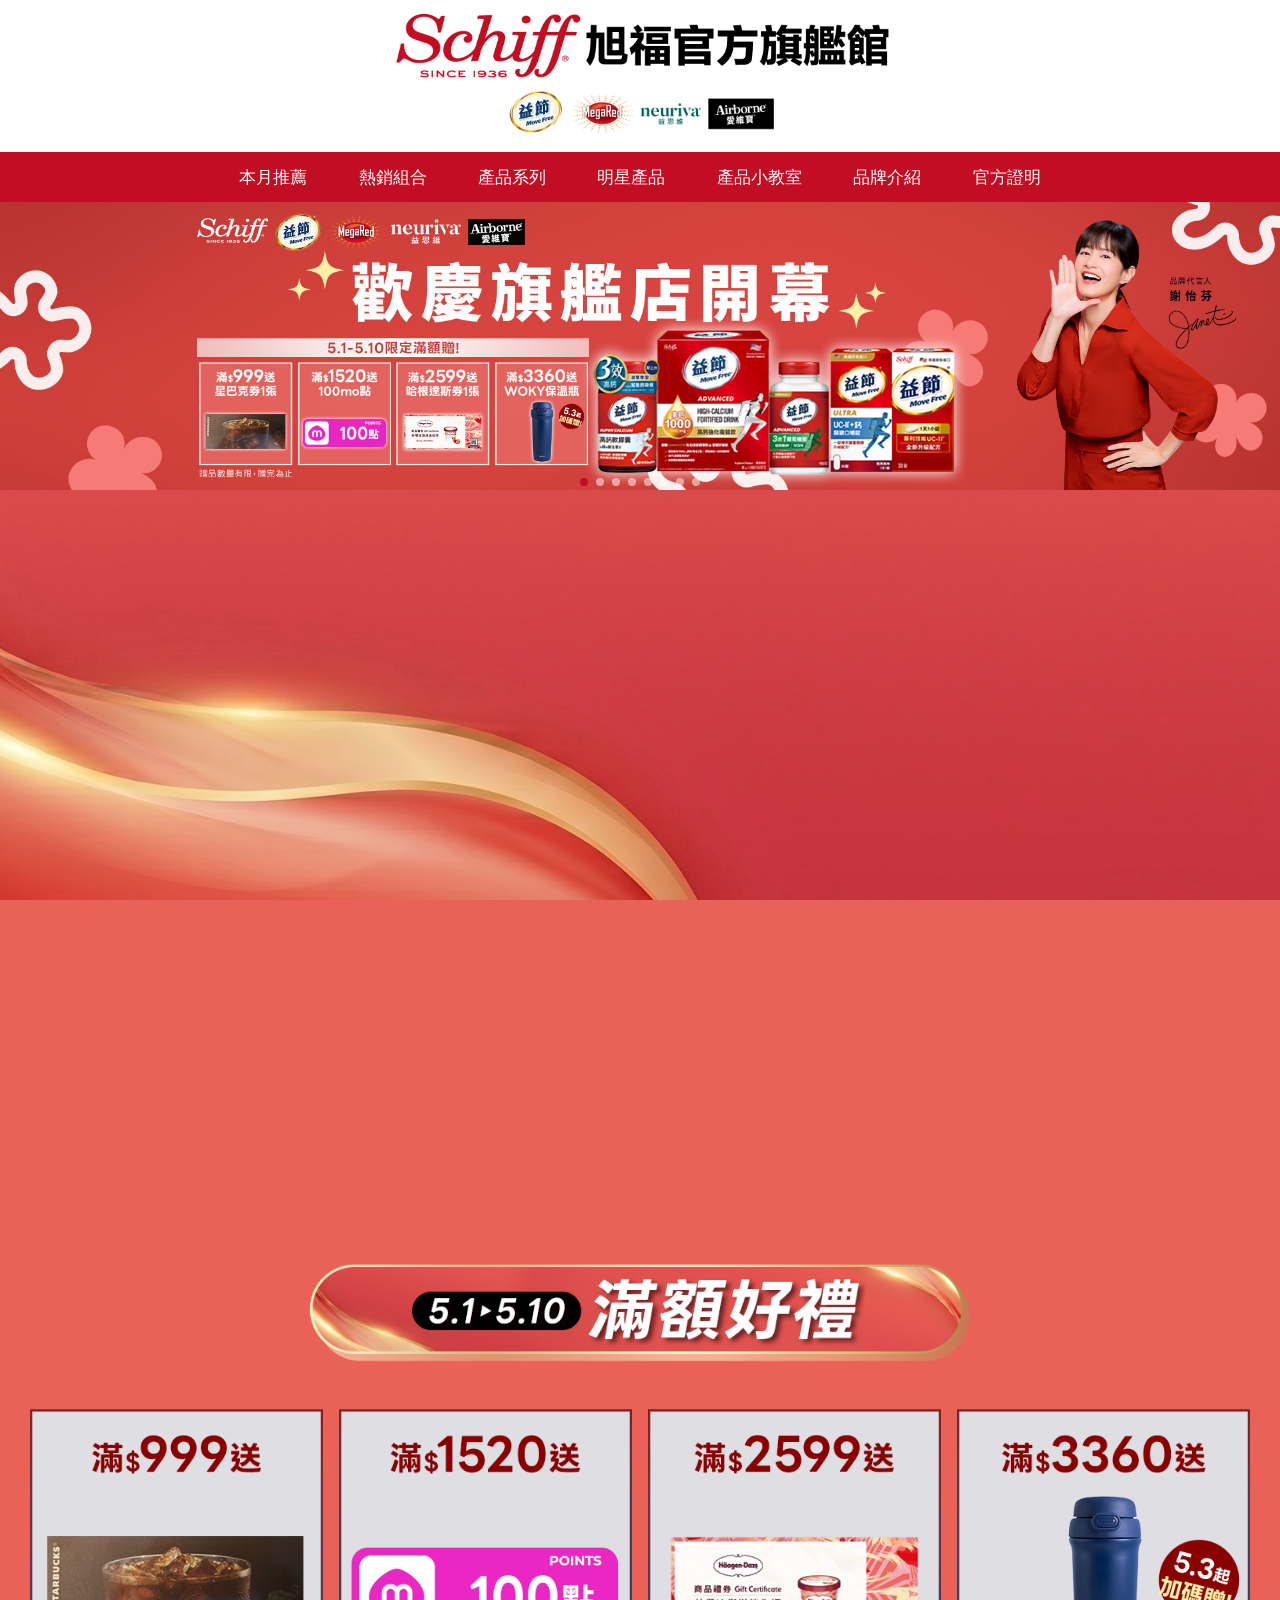
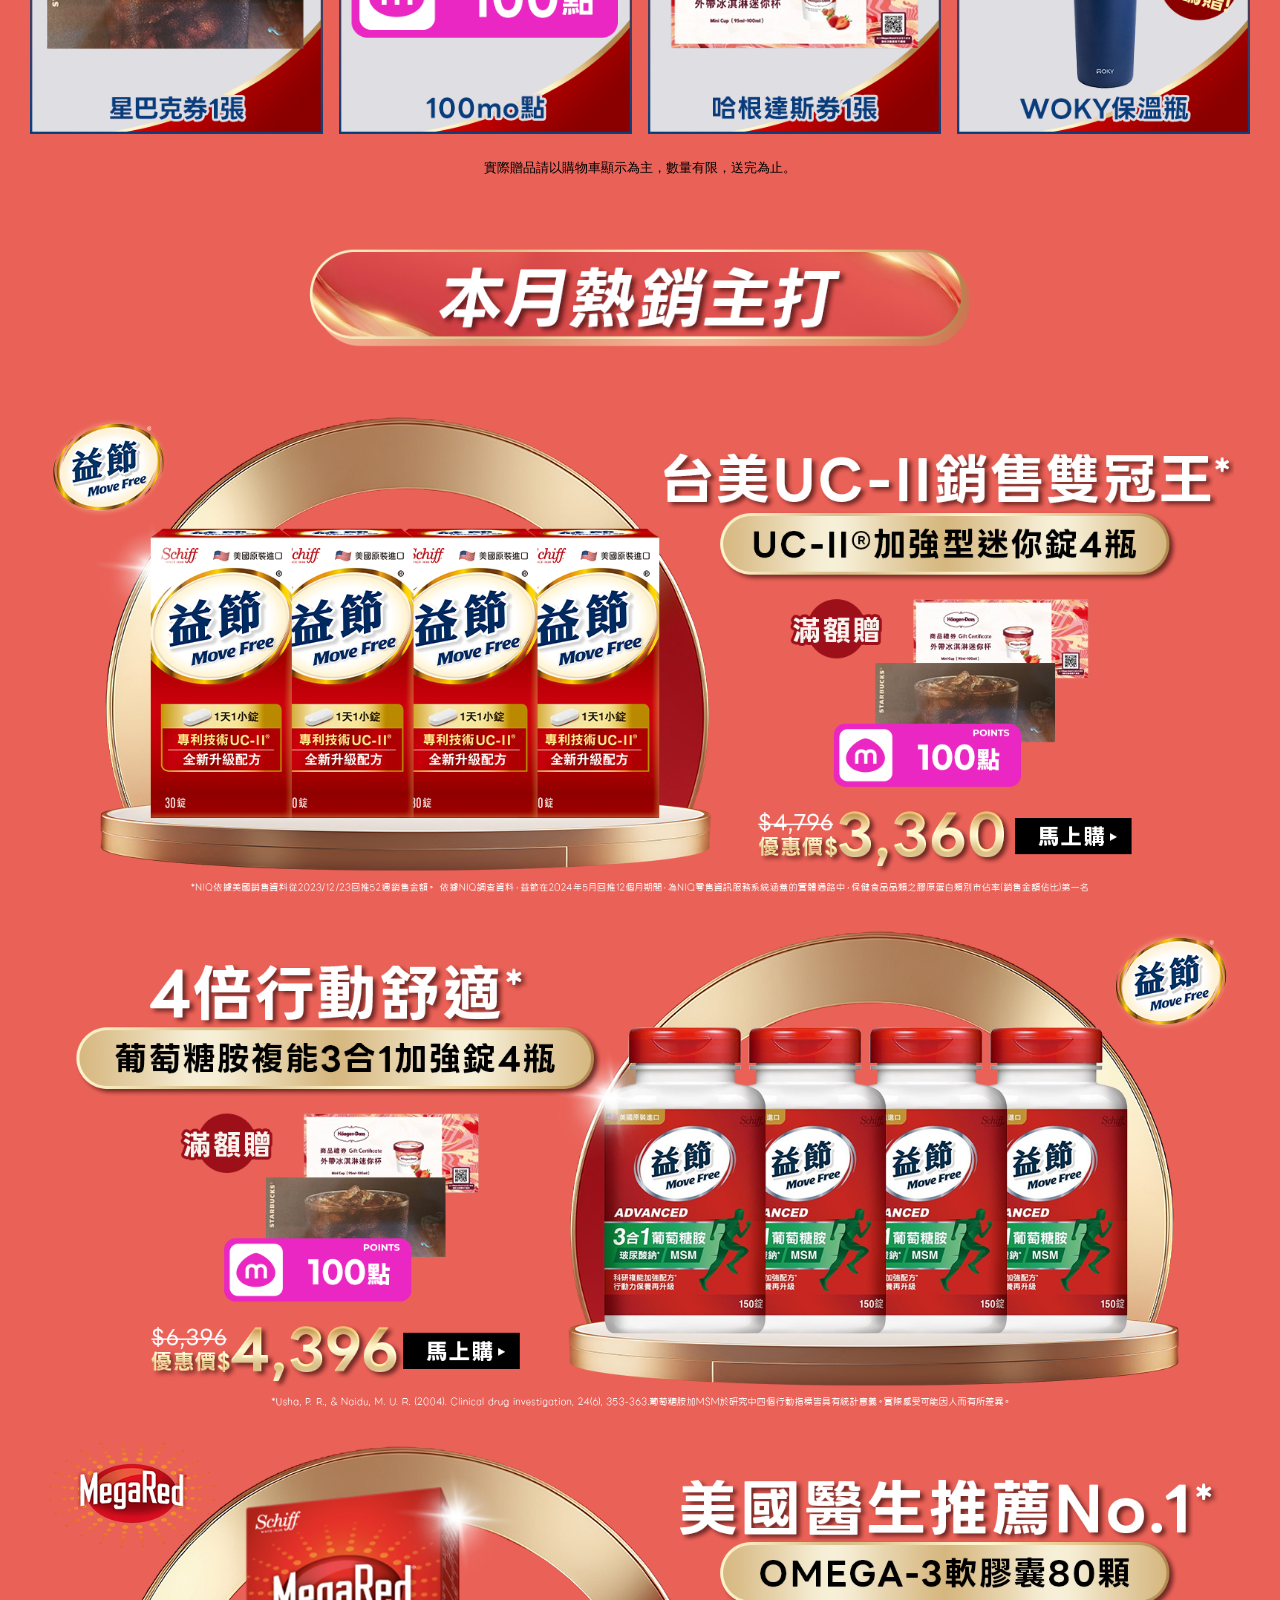
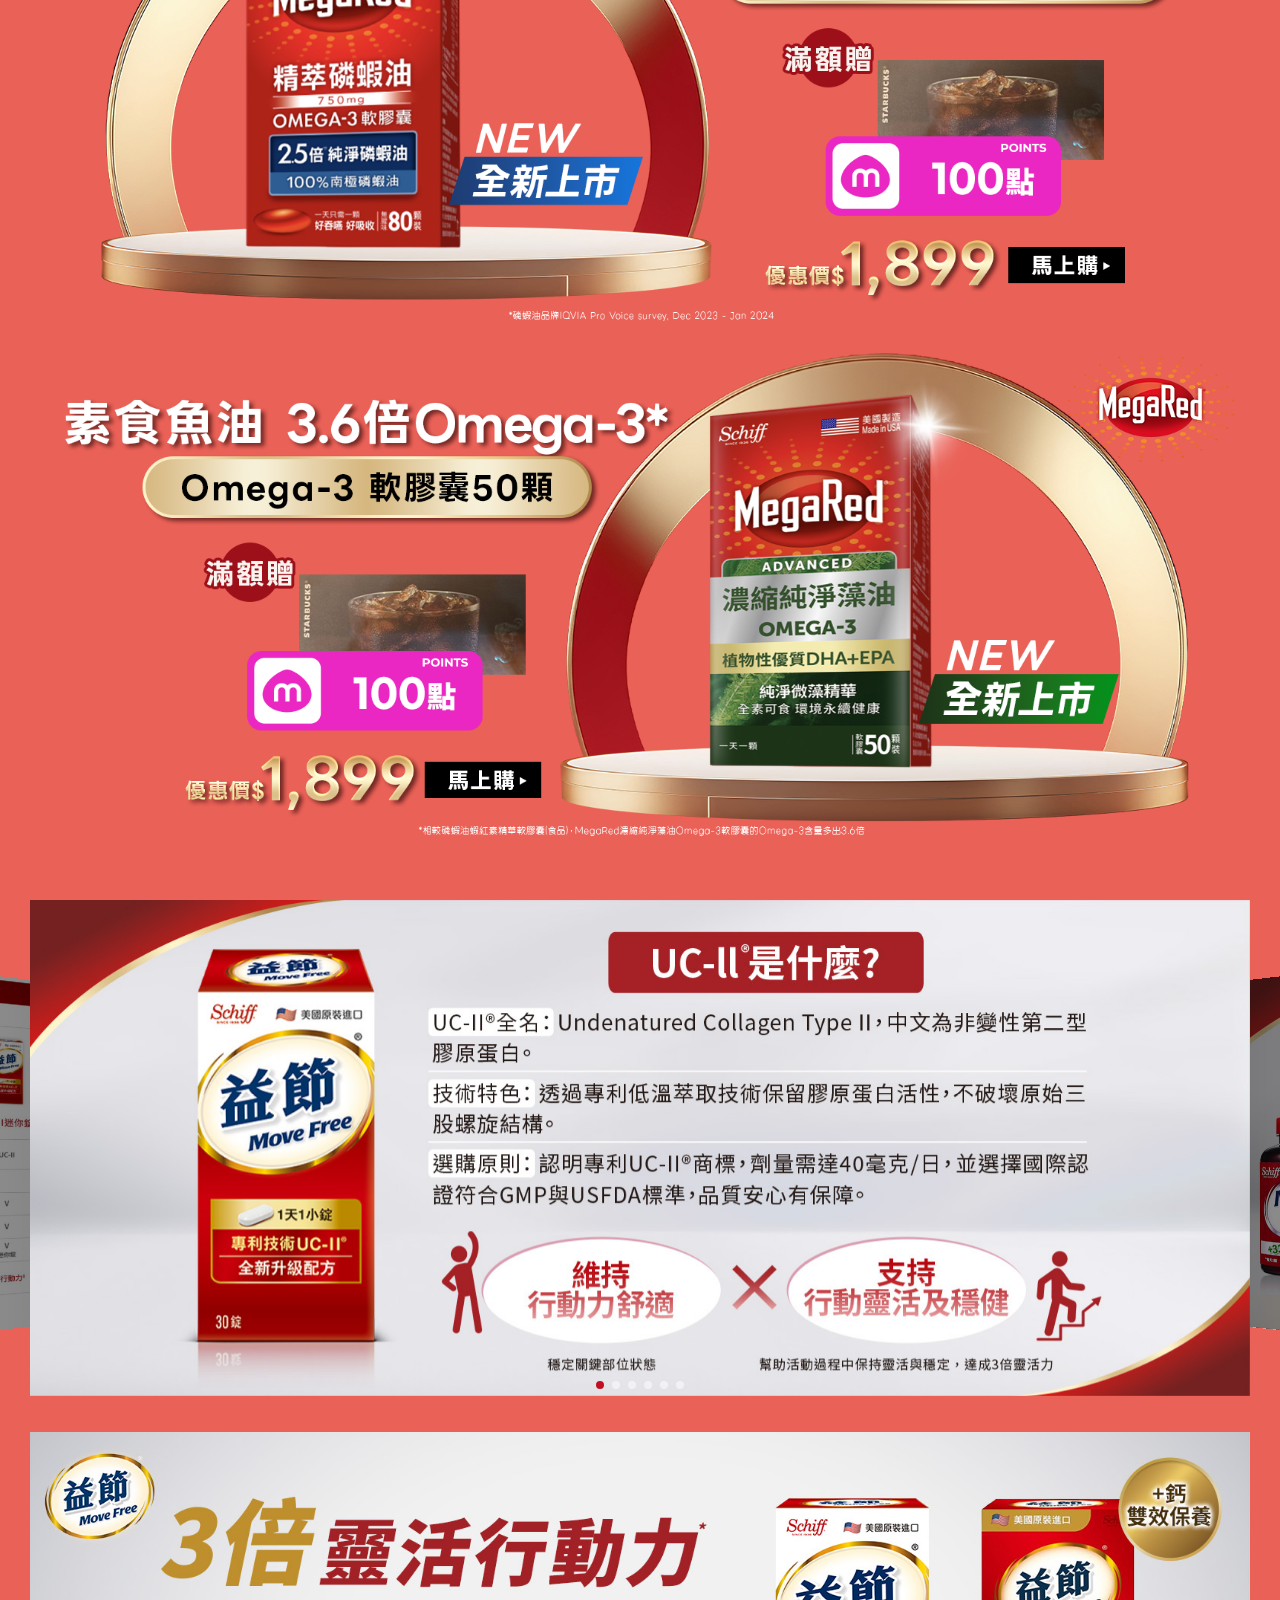
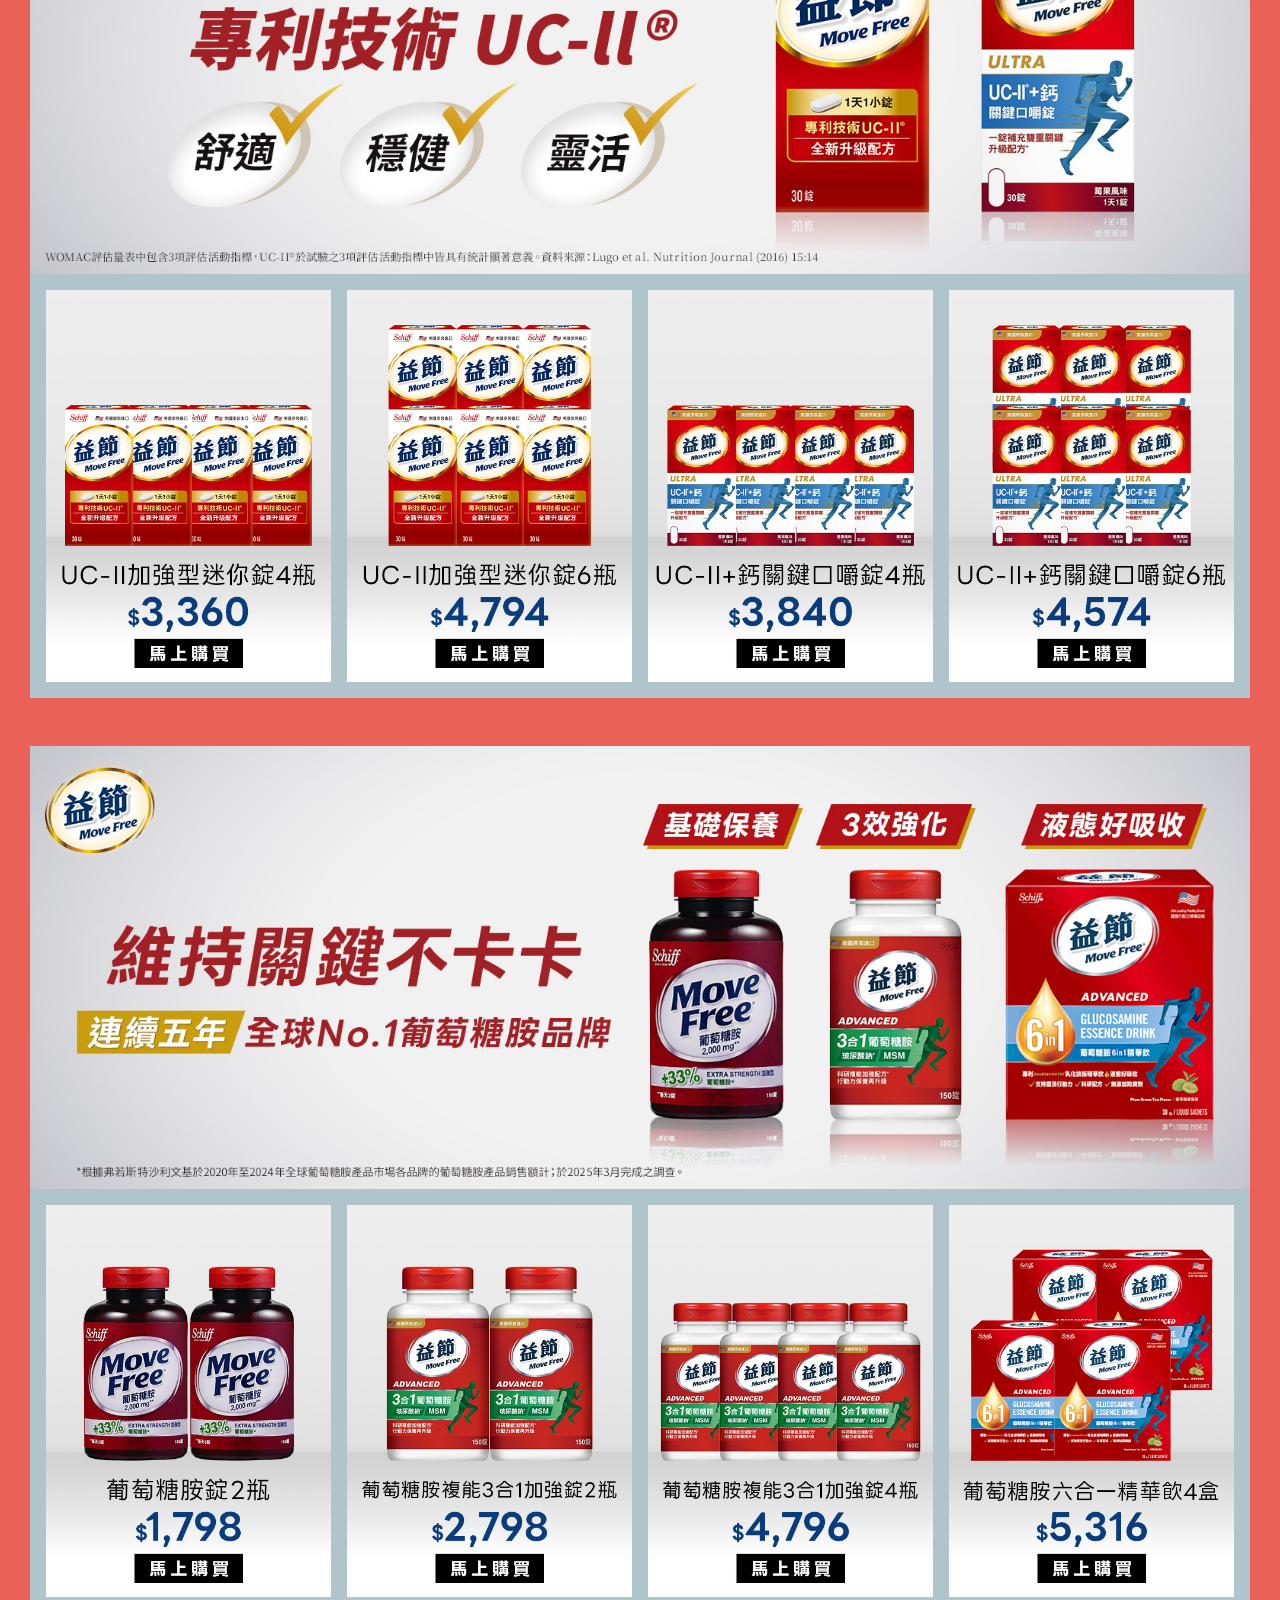
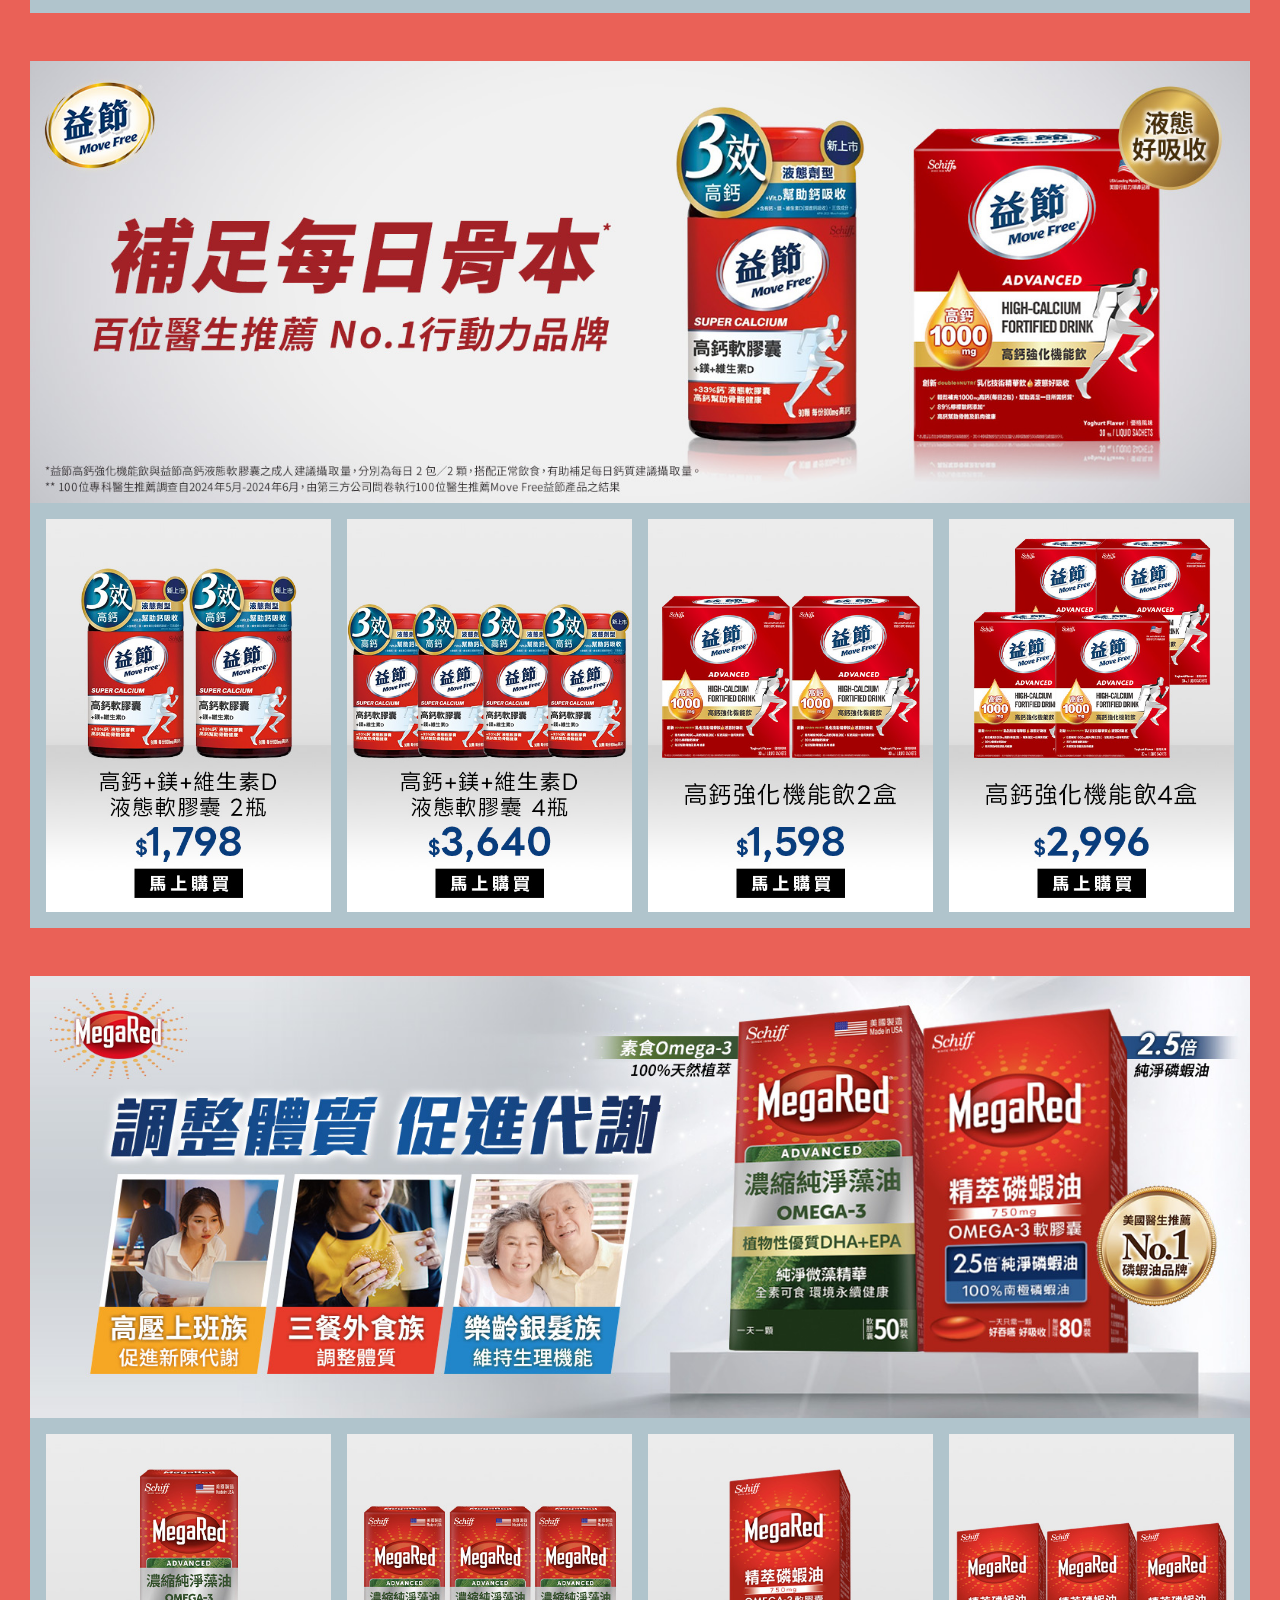
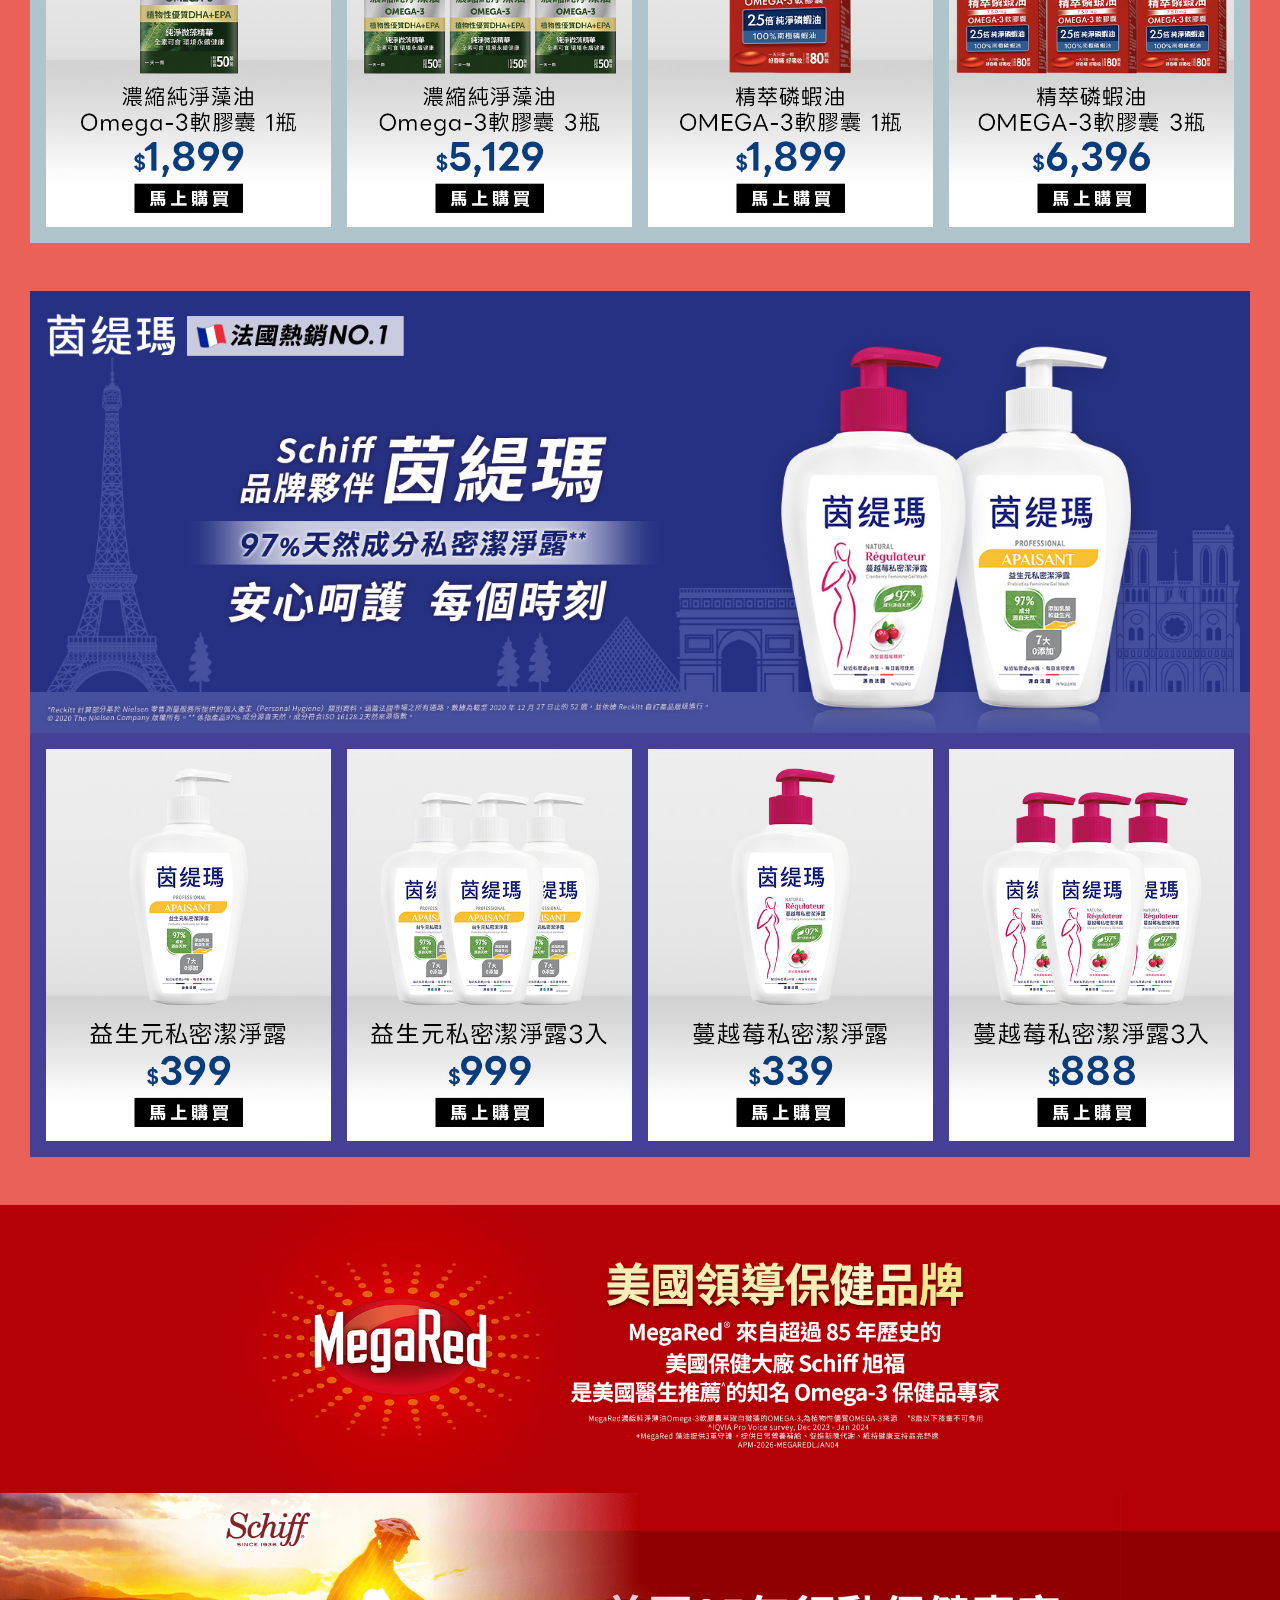
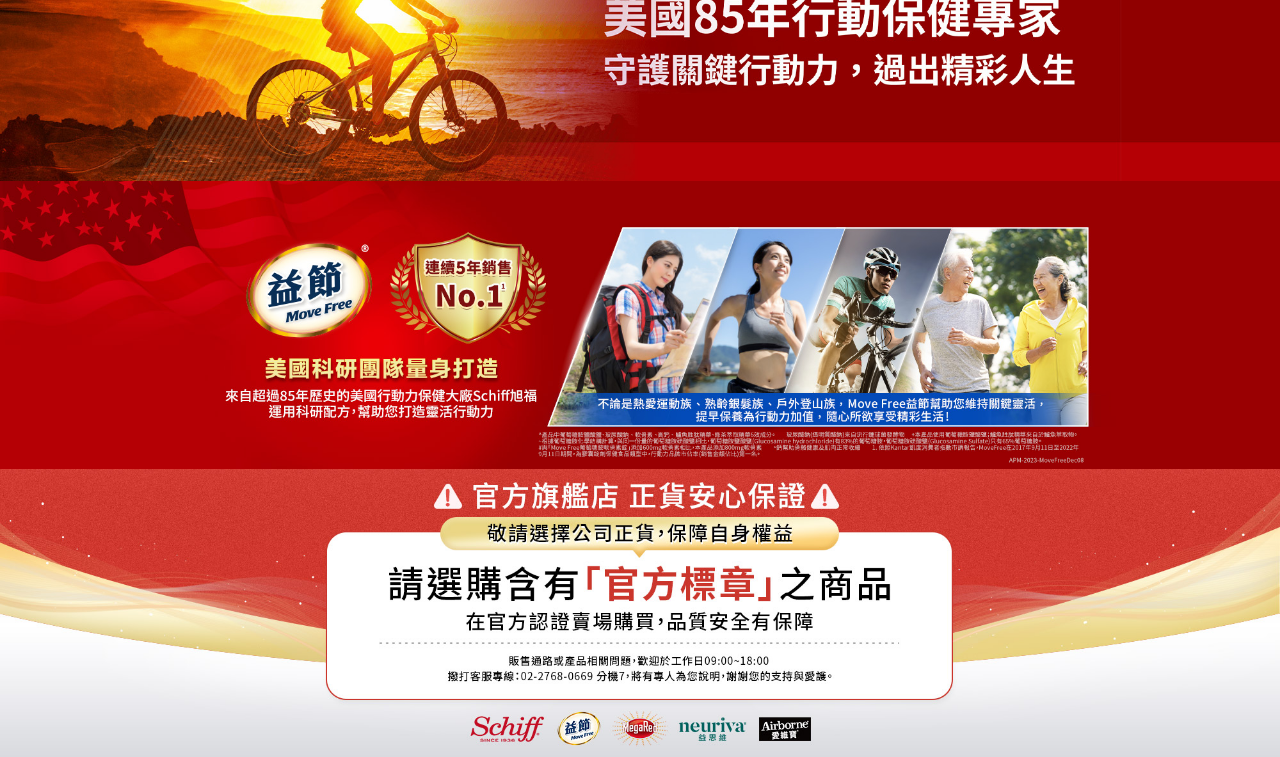
==== index.html @ 503a1c01 "Add files via upload" ====
<!doctype html>
<html>

<head>
    <link rel="stylesheet" href="images/bootstrap.min.css">
    <meta property="og:title" content="Schiff 旭福｜健康保健系列">
    <meta property="og:description" content="熱銷保健品牌，心血管、關節保養、日常健康補給一次搞定">
    <meta name="google-site-verification" content="oWHKC9vvXX-SvML4k72anifnz4bisY2f6e-6GuBzCzw" />
    <meta name="viewport" content="width=device-width, initial-scale=1.0, maximum-scale=1.0, user-scalable=0">
    <meta name="apple-mobile-web-app-capable" content="yes">
    <meta name="apple-mobile-web-app-status-bar-style" content="black">
    <meta name="format-detection" content="telephone=no">
    <meta name="format-detection" content="address=no">
    <meta charset="utf-8">
    <link rel="stylesheet" href="images/swiper.min.css">
    <link rel="stylesheet" href="images/animate.min.css" />
    <link rel="stylesheet" href="images/Layout.css"><!-- momo設計使用 勿更動 -->
    <link rel="stylesheet" href="images/style_SCF.css">
    <title>Schiff 旭福品牌旗艦館-momo購物網</title>
</head>

<body>
    <div><img src="images/topBtn.png" onclick="topFunction()" id="SCFScrolltoTopBtn" class="d-none d-md-block">
    </div>
    <div class="momoStyle_WRAPPER" style="overflow: hidden!important; margin-bottom:-20px; ">
        <div class="momoStyle_mainArea">
            <!-------------網頁內容從這邊開始------------>
            <!-------------選單------------>
            <div class="container-fluid Area2000" style="background-color: #fff">
                <div class="row justify-content-center ">
                    <div class="col-md-5 col-12 p-0 m-0">
                        <img src="images/00LOGOA.png">
                    </div>
                    <div class="w-100"></div>
                    <div class="col-md-3 col-12 pb-3 m-0">
                        <img src="images/00LOGOB.png">
                    </div>
                </div>
                <div class="row justify-content-center  Area_SCFnavbar">
                    <div class="col-md-8 Area_SCFnavbar_box p-0">
                        <ul class="nav SCFnavbar nav-fill">
                            <li class="nav-item ">
                                <a class="nav-link" href="https://www.momoshop.com.tw/category/DgrpCategory.jsp?d_code=2193600002&sourcePageType=4" target="_blank">本月推薦</a>
                            </li>
                            <li class="nav-item ">
                                <a class="nav-link " href="https://www.momoshop.com.tw/category/DgrpCategory.jsp?d_code=2193600003&sourcePageType=4" target="_blank">熱銷組合</a>
                            </li>

                            <li class="nav-item dropdown ">
                                <a class="nav-link " data-toggle="dropdown" role="button" aria-haspopup="true"
                                    aria-expanded="false">產品系列</a>
                                <div class="dropdown-menu">
                                    
                                    <a class="dropdown-item" href="https://www.momoshop.com.tw/category/DgrpCategory.jsp?d_code=2193600005&sourcePageType=4" target="_blank">脈睿-循環健康</a>
                                    <a class="dropdown-item" href="https://www.momoshop.com.tw/category/DgrpCategory.jsp?d_code=2193600006&sourcePageType=4" target="_blank">益節-關鍵靈活</a>
                                    <a class="dropdown-item" href="https://www.momoshop.com.tw/category/DgrpCategory.jsp?d_code=2193600007&sourcePageType=4" target="_blank">愛維寶-保護力強化</a>
                                    <a class="dropdown-item" href="https://www.momoshop.com.tw/category/DgrpCategory.jsp?d_code=2193600008&sourcePageType=4" target="_blank">益思維-思緒清晰</a>
                                    <a class="dropdown-item" href="https://www.momoshop.com.tw/category/DgrpCategory.jsp?d_code=2193600009&sourcePageType=4" target="_blank">茵緹瑪-私密清潔</a>
                                    <a class="dropdown-item" href="https://www.momoshop.com.tw/category/DgrpCategory.jsp?d_code=2193600010&sourcePageType=4" target="_blank">舒立效-潤喉爽聲</a>
                                    <a class="dropdown-item" href="#" target="_blank">滴露-日常清潔</a>
                                </div>
                            </li>
                            <li class="nav-item dropdown ">
                                <a class="nav-link" data-toggle="dropdown" role="button" aria-haspopup="true"
                                    aria-expanded="false">明星產品</a>
                                <div class="dropdown-menu">
                                    <a class="dropdown-item" href="https://www.momoshop.com.tw/category/DgrpCategory.jsp?d_code=2193600012&sourcePageType=4" target="_blank">UC-II系列</a>
                                    <a class="dropdown-item" href="https://www.momoshop.com.tw/category/DgrpCategory.jsp?d_code=2193600013&sourcePageType=4" target="_blank">葡萄糖胺系列</a>
                                    <a class="dropdown-item" href="https://www.momoshop.com.tw/category/DgrpCategory.jsp?d_code=2193600014&sourcePageType=4" target="_blank">好吸收鈣系列</a>
                                    <a class="dropdown-item" href="https://www.momoshop.com.tw/category/DgrpCategory.jsp?d_code=2193600015&sourcePageType=4" target="_blank">薑黃素食友善</a>
                                    <a class="dropdown-item" href="https://www.momoshop.com.tw/category/DgrpCategory.jsp?d_code=2193600016&sourcePageType=4" target="_blank">OMEGA-3系列</a>
                                    <a class="dropdown-item" href="https://www.momoshop.com.tw/category/DgrpCategory.jsp?d_code=2193600017&sourcePageType=4" target="_blank">茵緹瑪私密清潔</a>
                                </div>
                            </li>
                            <div class="w-100 d-md-none d-block"></div>
                            <li class="nav-item ">
                                <a class="nav-link" href="#nav04" target="_blank">產品小教室</a>
                            </li>
                            <li class="nav-item ">
                                <a class="nav-link" href="#nav05" target="_blank">品牌介紹</a>
                            </li>
                            <li class="nav-item ">
                                <a class="nav-link" href="#nav06" target="_blank">官方證明</a>
                            </li>
                        </ul>
                    </div>
                </div>

            </div>
            <!-------------選單 end------------>
            <!-------------月更內容 container------------>
            <!-- 01輪播 -->
            <div class="Area Area2000 FstSwiper" style="position: relative; overflow: hidden">
                <div class="swiper-wrapper">
                    <div class="swiper-slide">
                        <a href="https://www.momoshop.com.tw/category/MgrpCategory.jsp?m_code=2193600001&sourcePageType=4" target="_blank" title="檔期活動">
                            <img src="images/00navC_01.jpg" alt="檔期活動" class="momoStyle_lazyload d-none d-md-block">
                            <img src="images/00navC_01m.jpg" alt="檔期活動" class="momoStyle_lazyload d-md-none d-block">
                        </a>
                    </div>

                    <div class="swiper-slide">
                        <a href="https://www.momoshop.com.tw/category/DgrpCategory.jsp?d_code=2193600012" target="_blank" title="UC-II">
                            <img src="images/00navC_02.jpg" alt="UC-II" class="momoStyle_lazyload d-none d-md-block">
                            <img src="images/00navC_02m.jpg" alt="UC-II" class="momoStyle_lazyload d-md-none d-block">
                        </a>
                    </div>

                    <div class="swiper-slide">
                        <a href="https://www.momoshop.com.tw/category/DgrpCategory.jsp?d_code=2193600012" target="_blank" title="UC-II加鈣">
                            <img src="images/00navC_03.jpg" alt="UC-II加鈣" class="momoStyle_lazyload d-none d-md-block">
                            <img src="images/00navC_03m.jpg" alt="UC-II加鈣" class="momoStyle_lazyload d-md-none d-block">
                        </a>
                    </div>

                    <div class="swiper-slide">
                        <a href="https://www.momoshop.com.tw/category/DgrpCategory.jsp?d_code=2193600014" target="_blank" title="高鈣強化機能飲">
                            <img src="images/00navC_04.jpg" alt="高鈣強化機能飲" class="momoStyle_lazyload d-none d-md-block">
                            <img src="images/00navC_04m.jpg" alt="高鈣強化機能飲" class="momoStyle_lazyload d-md-none d-block">
                        </a>
                    </div>

                    <div class="swiper-slide">
                        <a href="https://www.momoshop.com.tw/category/DgrpCategory.jsp?d_code=2193600005" target="_blank" title="濃縮純淨藻油">
                            <img src="images/00navC_05.jpg" alt="濃縮純淨藻油" class="momoStyle_lazyload d-none d-md-block">
                            <img src="images/00navC_05m.jpg" alt="濃縮純淨藻油" class="momoStyle_lazyload d-md-none d-block">
                        </a>
                    </div>

                    <div class="swiper-slide">
                        <a href="https://www.momoshop.com.tw/category/DgrpCategory.jsp?d_code=2193600005" target="_blank" title="精萃磷蝦油">
                            <img src="images/00navC_06.jpg" alt="精萃磷蝦油" class="momoStyle_lazyload d-none d-md-block">
                            <img src="images/00navC_06m.jpg" alt="精萃磷蝦油" class="momoStyle_lazyload d-md-none d-block">
                        </a>
                    </div>

                    <div class="swiper-slide">
                        <a href="https://www.momoshop.com.tw/category/DgrpCategory.jsp?d_code=2193600013" target="_blank" title="葡萄糖胺錠">
                            <img src="images/00navC_08.jpg" alt="葡萄糖胺錠" class="momoStyle_lazyload d-none d-md-block">
                            <img src="images/00navC_08m.jpg" alt="葡萄糖胺錠" class="momoStyle_lazyload d-md-none d-block">
                        </a>
                    </div>

                    <div class="swiper-slide">
                        <a href="#" target="_blank" title="官方授權">
                            <img src="images/00navC_99.jpg" alt="官方授權" class="momoStyle_lazyload d-none d-md-block">
                            <img src="images/00navC_99m.jpg" alt="官方授權" class="momoStyle_lazyload d-md-none d-block">
                        </a>
                    </div>


                </div>
                <div class="swiper-pagination"></div>
            </div>
            <!-- 01輪播 -->

            <!-------------月更內容 container------------>
            <!-- 02影片 -->

            <div class="container Area Area1220">
                <div class="row pt-3 VDrow">
                    <div class="col-4 px-1 px-md-3 mb-3">
                        <iframe style="width: 100%; aspect-ratio: 9 / 16; border-radius: 8px;"
                            src="https://www.youtube-nocookie.com/embed/2doNcEwX6W8?si=gyD9_F59tfi68ufc"
                            title="YouTube video player" frameborder="0"
                            allow="accelerometer; autoplay; clipboard-write; encrypted-media; gyroscope; picture-in-picture; web-share"
                            referrerpolicy="strict-origin-when-cross-origin" allowfullscreen></iframe>
                    </div>

                    <div class="col-4 px-1 px-md-3 mb-3">
                        <iframe style="width: 100%; aspect-ratio: 9 / 16; border-radius: 8px;"
                            src="https://www.youtube-nocookie.com/embed/s4XWAyKHPhg?si=TOAmfZQggzVCJxuj"
                            title="YouTube video player" frameborder="0"
                            allow="accelerometer; autoplay; clipboard-write; encrypted-media; gyroscope; picture-in-picture; web-share"
                            referrerpolicy="strict-origin-when-cross-origin" allowfullscreen></iframe>
                    </div>

                    <div class="col-4 px-1 px-md-3 mb-3">
                        <iframe style="width: 100%; aspect-ratio: 9 / 16; border-radius: 8px;"
                            src="https://www.youtube-nocookie.com/embed/_s6tPRtZiH4?si=Cqj1rQIZvjQAVd6R"
                            title="YouTube video player" frameborder="0"
                            allow="accelerometer; autoplay; clipboard-write; encrypted-media; gyroscope; picture-in-picture; web-share"
                            referrerpolicy="strict-origin-when-cross-origin" allowfullscreen></iframe>
                    </div>
                </div>
            </div>
            <!-- 02影片 -->

            <div class="container Area Area1220  ">

                <!--- 02滿額贈 -->
                <div class="row justify-content-center animate__fadeInUp animate__animated wow">
                    <div class="col-md-8 col-12 col-sm-10 SCFcategorytitle py-md-4 py-3">
                        <img src="images/02bonus_title.png" alt="滿額贈好禮">
                    </div>
                    <div class="w-100"></div>
                    <div class="col mr-md-3 mr-1 p-0 SCFtransformPosition">
                        <a href="#" target="_blank">
                            <img src="images/02bonus01.png" alt="滿額贈好禮"></a>
                    </div>
                    <div class="col mr-md-3 mr-1 p-0 SCFtransformPosition">
                        <a href="#" target="_blank">
                            <img src="images/02bonus02.png" alt="滿額贈好禮"></a>
                    </div>
                    <div class="col mr-md-3 mr-1 p-0 SCFtransformPosition">
                        <a href="#" target="_blank">
                            <img src="images/02bonus03.png" alt="滿額贈好禮"></a>
                    </div>
                    <div class="col p-0 SCFtransformPosition">
                        <a href="#" target="_blank">
                            <img src="images/02bonus04.png" alt="滿額贈好禮"></a>
                    </div>
                    <div class="w-100"></div>
                    <div class="col SCFsafeText my-4">
                        實際贈品請以購物車顯示為主，數量有限，送完為止。
                    </div>
                </div>
                <!--- 02滿額贈 -->
                <!--- 03主打組 -->
                <div class="row justify-content-center ">
                    <div class="col-md-8 col-12 col-sm-10 SCFcategorytitle py-md-4 py-3">
                        <img src="images/03BOM_title.png" alt="本月熱銷主打">
                    </div>
                </div>
                <div class="row mb-md-5 mb-3 ">
                    <div class="col-12 p-md-3 p-0 animate__fadeInUp animate__animated wow SCFtransformScale">
                        <a href="https://www.momoshop.com.tw/goods/GoodsDetail.jsp?i_code=14896382" target="_blank" title="本月熱銷主打">
                            <img src="images/03BOM01.png" alt="本月熱銷主打"></a>
                    </div>
                    <div class="col-12 p-md-3 p-0 animate__fadeInUp animate__animated wow SCFtransformScale">
                        <a href="https://www.momoshop.com.tw/goods/GoodsDetail.jsp?i_code=14911376" target="_blank" title="葡萄糖胺">
                            <img src="images/03BOM02.png" alt="葡萄糖胺"></a>
                    </div>
                    <div class="col-12 p-md-3 p-0 animate__fadeInUp animate__animated wow SCFtransformScale">
                        <a href="https://www.momoshop.com.tw/goods/GoodsDetail.jsp?i_code=15085468" target="_blank" title="精萃磷蝦油">
                            <img src="images/03BOM03.png" alt="精萃磷蝦油"></a>
                    </div>
                    <div class="col-12 p-md-3 p-0 animate__fadeInUp animate__animated wow SCFtransformScale">
                        <a href="https://www.momoshop.com.tw/goods/GoodsDetail.jsp?i_code=15168740" target="_blank" title="濃縮純淨藻油">
                            <img src="images/03BOM04.png" alt="濃縮純淨藻油"></a>
                    </div>
                </div>

                <!--- 03主打組 -->
            </div>
            <!-- 04產品小教室 -->
            <div class="container Area Area1220 SecSwiper pb-3 pb-md-3" style="position: relative; overflow: hidden">
                <div class="swiper-wrapper" id="nav04">
                    <div class="swiper-slide">
                        <a href="#" target="_blank" title="UC-II是什麼">
                            <img src="images/04swiper01.jpg" alt="UC-II是什麼" class="d-none d-md-block">
                            <img src="images/04swiper01m.jpg" alt="UC-II是什麼" class="d-block d-md-none">
                        </a>
                    </div>
                    <div class="swiper-slide">
                        <a href="#" target="_blank" title="UC-II跟葡萄糖胺的差異">
                            <img src="images/04swiper02.jpg" alt="UC-II跟葡萄糖胺的差異" class="d-none d-md-block">
                            <img src="images/04swiper02m.jpg" alt="UC-II跟葡萄糖胺的差異" class="d-block d-md-none">
                        </a>
                    </div>
                    <div class="swiper-slide">
                        <a href="#" target="_blank" title="與他牌UC-II的差異">
                            <img src="images/04swiper03.jpg" alt="與他牌UC-II的差異" class="d-none d-md-block">
                            <img src="images/04swiper03m.jpg" alt="與他牌UC-II的差異" class="d-block d-md-none">
                        </a>
                    </div>
                    <div class="swiper-slide">
                        <a href="#" target="_blank" title="鈣的差異">
                            <img src="images/04swiper05.jpg" alt="鈣的差異" class="d-none d-md-block">
                            <img src="images/04swiper05m.jpg" alt="鈣的差異" class="d-block d-md-none">
                        </a>
                    </div>
                    <div class="swiper-slide">
                        <a href="#" target="_blank" title="與他牌鈣的差異">
                            <img src="images/04swiper06.jpg" alt="與他牌鈣的差異" class="d-none d-md-block">
                            <img src="images/04swiper06m.jpg" alt="與他牌鈣的差異" class="d-block d-md-none">
                        </a>
                    </div>
                    <div class="swiper-slide">
                        <a href="#" target="_blank" title="產品比較表">
                            <img src="images/04swiper07.jpg" alt="產品比較表" class="d-none d-md-block">
                            <img src="images/04swiper07m.jpg" alt="產品比較表" class="d-block d-md-none">
                        </a>
                    </div>

                </div>
                <div class="swiper-pagination"></div>
            </div>
            <!-- 04產品小教室 -->
            <!--- 05一帶四-->

            <div class="container Area Area1220  ">

                <!--- 一帶四-->
                <div class="row justify-content-center mb-md-5 mb-3 pb-1 pb-md-3 animate__fadeInUp animate__animated wow"
                    style="background-color:#b0c4cc;">
                    <div class="col-12 p-0 mb-1 mb-md-3 ">
                        <a href="#" target="_blank" title="UC-II系列">
                            <img src="images/05cateBN01.jpg" alt="UC-II系列"></a>
                    </div>
                    <div class="w-100"></div>
                    <div class="col-md col-6 p-md-0 p-1 m-0 mx-md-3 SCFtransformScale">
                        <a href="https://www.momoshop.com.tw/goods/GoodsDetail.jsp?i_code=14896382" target="_blank" title="#">
                            <img src="images/05A1.jpg" alt="#">
                        </a>
                    </div>
                    <div class="col-md col-6 p-md-0 p-1 mr-0 mr-md-3 SCFtransformScale">
                        <a href="https://www.momoshop.com.tw/goods/GoodsDetail.jsp?i_code=14944494" target="_blank" title="#">
                            <img src="images/05A2.jpg" alt="#">
                        </a>
                    </div>
                    <div class="col-md col-6 p-md-0 p-1 mx-0 ml-md-0 mr-md-3 SCFtransformScale">
                        <a href="https://www.momoshop.com.tw/goods/GoodsDetail.jsp?i_code=14905196" target="_blank" title="#">
                            <img src="images/05A3.jpg" alt="#">
                        </a>
                    </div>
                    <div class="col-md col-6 p-md-0 p-1 mr-0 mr-md-3 SCFtransformScale">
                        <a href="https://www.momoshop.com.tw/goods/GoodsDetail.jsp?i_code=14996965" target="_blank" title="#">
                            <img src="images/05A4.jpg" alt="#">
                        </a>
                    </div>
                </div>
                <!--- 一帶四-->
                <!--- 一帶四-->
                <div class="row justify-content-center mb-md-5 mb-3 pb-1 pb-md-3 animate__fadeInUp animate__animated wow"
                    style="background-color:#b0c4cc;">
                    <div class="col-12 p-0 mb-1 mb-md-3 ">
                        <a href="#" target="_blank" title="葡萄糖胺系列">
                            <img src="images/05cateBN02.jpg" alt="葡萄糖胺系列"></a>
                    </div>
                    <div class="w-100"></div>
                    <div class="col-md col-6 p-md-0 p-1 m-0 mx-md-3 SCFtransformScale">
                        <a href="https://www.momoshop.com.tw/goods/GoodsDetail.jsp?i_code=14939165" target="_blank" title="#">
                            <img src="images/05B1.jpg" alt="#">
                        </a>
                    </div>
                    <div class="col-md col-6 p-md-0 p-1 mr-0 mr-md-3 SCFtransformScale">
                        <a href="https://www.momoshop.com.tw/goods/GoodsDetail.jsp?i_code=14980508" target="_blank" title="#">
                            <img src="images/05B2.jpg" alt="#">
                        </a>
                    </div>
                    <div class="col-md col-6 p-md-0 p-1 mx-0 ml-md-0 mr-md-3 SCFtransformScale">
                        <a href="https://www.momoshop.com.tw/goods/GoodsDetail.jsp?i_code=14911376" target="_blank" title="#">
                            <img src="images/05B3.jpg" alt="#">
                        </a>
                    </div>
                    <div class="col-md col-6 p-md-0 p-1 mr-0 mr-md-3 SCFtransformScale">
                        <a href="https://www.momoshop.com.tw/goods/GoodsDetail.jsp?i_code=14944497" target="_blank" title="#">
                            <img src="images/05B4.jpg" alt="#">
                        </a>
                    </div>
                </div>
                <!--- 一帶四-->
                <!--- 一帶四-->
                <div class="row justify-content-center mb-md-5 mb-3 pb-1 pb-md-3 animate__fadeInUp animate__animated wow"
                    style="background-color:#b0c4cc;">
                    <div class="col-12 p-0 mb-1 mb-md-3 ">
                        <a href="#" target="_blank" title="高鈣系列">
                            <img src="images/05cateBN03.jpg" alt="高鈣系列"></a>
                    </div>
                    <div class="w-100"></div>
                    <div class="col-md col-6 p-md-0 p-1 m-0 mx-md-3 SCFtransformScale">
                        <a href="https://www.momoshop.com.tw/goods/GoodsDetail.jsp?i_code=15074819" target="_blank" title="#">
                            <img src="images/05C1.jpg" alt="#">
                        </a>
                    </div>
                    <div class="col-md col-6 p-md-0 p-1 mr-0 mr-md-3 SCFtransformScale">
                        <a href="https://www.momoshop.com.tw/goods/GoodsDetail.jsp?i_code=14905197" target="_blank" title="#">
                            <img src="images/05C2.jpg" alt="#">
                        </a>
                    </div>
                    <div class="col-md col-6 p-md-0 p-1 mx-0 ml-md-0 mr-md-3 SCFtransformScale">
                        <a href="https://www.momoshop.com.tw/goods/GoodsDetail.jsp?i_code=14939162" target="_blank" title="#">
                            <img src="images/05C3.jpg" alt="#">
                        </a>
                    </div>
                    <div class="col-md col-6 p-md-0 p-1 mr-0 mr-md-3 SCFtransformScale">
                        <a href="https://www.momoshop.com.tw/goods/GoodsDetail.jsp?i_code=14900574 " target="_blank" title="#">
                            <img src="images/05C4.jpg" alt="#">
                        </a>
                    </div>
                </div>
                <!--- 一帶四-->
                <!--- 一帶四-->
                <div class="row justify-content-center mb-md-5 mb-3 pb-1 pb-md-3 animate__fadeInUp animate__animated wow"
                    style="background-color:#b0c4cc;">
                    <div class="col-12 p-0 mb-1 mb-md-3 ">
                        <a href="#" target="_blank" title="MegaRed">
                            <img src="images/05cateBN04.jpg" alt="MegaRed"></a>
                    </div>
                    <div class="w-100"></div>
                    <div class="col-md col-6 p-md-0 p-1 m-0 mx-md-3 SCFtransformScale">
                        <a href="https://www.momoshop.com.tw/goods/GoodsDetail.jsp?i_code=15168740" target="_blank" title="#">
                            <img src="images/05D1.jpg" alt="#">
                        </a>
                    </div>
                    <div class="col-md col-6 p-md-0 p-1 mr-0 mr-md-3 SCFtransformScale">
                        <a href="https://www.momoshop.com.tw/goods/GoodsDetail.jsp?i_code=X" target="_blank" title="#">
                            <img src="images/05D2.jpg" alt="#">
                        </a>
                    </div>
                    <div class="col-md col-6 p-md-0 p-1 mx-0 ml-md-0 mr-md-3 SCFtransformScale">
                        <a href="https://www.momoshop.com.tw/goods/GoodsDetail.jsp?i_code=15085468" target="_blank" title="#">
                            <img src="images/05D3.jpg" alt="#">
                        </a>
                    </div>
                    <div class="col-md col-6 p-md-0 p-1 mr-0 mr-md-3 SCFtransformScale">
                        <a href="https://www.momoshop.com.tw/goods/GoodsDetail.jsp?i_code=15085462" target="_blank" title="#">
                            <img src="images/05D4.jpg" alt="#">
                        </a>
                    </div>
                </div>
                <!--- 一帶四-->
                <!--- 一帶四-->
                <div class="row justify-content-center mb-md-5 mb-3 pb-1 pb-md-3 animate__fadeInUp animate__animated wow"
                    style="background-color:#453f96;">
                    <div class="col-12 p-0 mb-1 mb-md-3 ">
                        <a href="#" target="_blank" title="茵緹瑪">
                            <img src="images/05cateBN05.jpg" alt="茵緹瑪"></a>
                    </div>
                    <div class="w-100"></div>
                    <div class="col-md col-6 p-md-0 p-1 m-0 mx-md-3 SCFtransformScale">
                        <a href="https://www.momoshop.com.tw/goods/GoodsDetail.jsp?i_code=15190212" target="_blank" title="#">
                            <img src="images/05E1.jpg" alt="#">
                        </a>
                    </div>
                    <div class="col-md col-6 p-md-0 p-1 mr-0 mr-md-3 SCFtransformScale">
                        <a href="https://www.momoshop.com.tw/goods/GoodsDetail.jsp?i_code=X" target="_blank" title="#">
                            <img src="images/05E2.jpg" alt="#">
                        </a>
                    </div>
                    <div class="col-md col-6 p-md-0 p-1 mx-0 ml-md-0 mr-md-3 SCFtransformScale">
                        <a href="https://www.momoshop.com.tw/goods/GoodsDetail.jsp?i_code=15190214" target="_blank" title="#">
                            <img src="images/05E3.jpg" alt="#">
                        </a>
                    </div>
                    <div class="col-md col-6 p-md-0 p-1 mr-0 mr-md-3 SCFtransformScale">
                        <a href="https://www.momoshop.com.tw/goods/GoodsDetail.jsp?i_code=X" target="_blank" title="#">
                            <img src="images/05E4.jpg" alt="#">
                        </a>
                    </div>
                </div>
                <!--- 一帶四-->

            </div>
            <!--- 05一帶四-->

            <!-------------月更內容 container------------>
            <!-- 98頁尾 -->
            <div class="container-fluid Area Area2000 no-gutters">
                <!--- -->
                <div class="row justify-content-center">
                    <div class="col-12 p-0" id="nav05">
                        <a href="https://www.momoshop.com.tw/edm/cmmedm.jsp?npn=1vEHvDJe8l6s&n=1" target="_blank"
                            title="SCHIFF家族">
                            <img src="images/98CTA01.jpg" alt="SCHIFF家族" class="d-none d-md-block">
                            <img src="images/98CTA01m.jpg" alt="SCHIFF家族" class="d-md-none d-block">
                        </a>
                    </div>

                    <div class="col-12 p-0">
                        <a href="#" target="_blank" title="益節官方介紹">
                            <img src="images/98CTA02.jpg" alt="益節官方介紹" class="d-none d-md-block">
                            <img src="images/98CTA02m.jpg" alt="益節官方介紹" class="d-md-none d-block">
                        </a>
                    </div>

                    <div class="col-12 p-0">
                        <a href="#" target="_blank" title="MegaRed官方介紹">
                            <img src="images/98CTA03.jpg" alt="MegaRed官方介紹" class="d-none d-md-block">
                            <img src="images/98CTA03m.jpg" alt="MegaRed官方介紹" class="d-md-none d-block">
                        </a>
                    </div>
                    <div class="col-12 p-0" id="nav06">
                        <a href="#" target="_blank" title="官方授權">
                            <img src="images/00navC_99.jpg" alt="官方授權" class="d-none d-md-block">
                            <img src="images/00navC_99m.jpg" alt="官方授權" class="d-md-none d-block">
                        </a>
                    </div>

                </div>
                <!--- -->
            </div>
            <!-- 98頁尾 -->

            <!-- ----------網頁內容到這邊結束------------>
        </div>
    </div>
    <!-- ----------default setting------------>
    <script src="images/swiper.min.js"></script>
    <script src="images/jquery-3.6.0.min.js"></script>
    <script src="images/bootstrap.bundle.js"></script>
    <script src="images/owl.carousel.min.js"></script>
    <script src="images/body.js"></script>
    <script src="images/lazyload.min.js"></script>
    <script src="images/wow.min.js"></script>
    <script>
        new WOW().init();
    </script>
    <script>
        //TOP BTN
        //Get the button:
        mybutton = document.getElementById("SCFScrolltoTopBtn");

        // When the user scrolls down 20px from the top of the document, show the button
        window.onscroll = function () {
            scrollFunction()
        };

        function scrollFunction() {
            if (document.body.scrollTop > 20 || document.documentElement.scrollTop > 20) {
                mybutton.style.opacity = "1";
            } else {
                mybutton.style.opacity = "0";
            }
        }
        // When the user clicks on the button, scroll to the top of the document
        function topFunction() {
            document.body.scrollTop = 0; // For Safari
            document.documentElement.scrollTop = 0; // For Chrome, Firefox, IE and Opera
        }
    </script>
    <!--
	<script>
		$(document).ready(function () {
			$.fn.snow({ minSize: 1, maxSize: 10, newOn: 300, flakeColor: '#FFFFFF' });
		});
	</script>-->


    <script>
        var FstSwiper = new Swiper('.FstSwiper', {

            //★5.2.1★小圓點【基本】-白點swiper-pagination-white, 黑點swiper-pagination-black
            pagination: {
                el: '.FstSwiper .swiper-pagination',
                clickable: true, //觸擊切換
            },
            //★5.2.1★左右切換-白色箭頭swiper-button-white, 黑色箭頭swiper-button-black  
            navigation: {
                nextEl: '.FstSwiper .swiper-button-next',
                prevEl: '.FstSwiper .swiper-button-prev',
            },
            //★5.2.1★自動撥放
            autoplay: {
                delay: 5000,
                disableOnInteraction: false, //觸擊後不再自動輪播
            },
            //★5.2.1★切換特效(淡化)
            effect: 'slide', //切換特效 fade(淡化) cube(立方體) coverflow(3D) flip(翻牌) slide(一般)
            fadeEffect: {
                crossFade: true //打開自動淡出
            },
            //排版
            slidesPerView: 1, //顯示幾個
            slidesPerGroup: 1, //一次切換幾個
            spaceBetween: 0, //間距
            loop: true,
        });
        var FstSwiper = new Swiper('.SecSwiper', {

            //★5.2.1★小圓點【基本】-白點swiper-pagination-white, 黑點swiper-pagination-black
            pagination: {
                el: '.SecSwiper .swiper-pagination',
                clickable: true, //觸擊切換
            },
            //★5.2.1★左右切換-白色箭頭swiper-button-white, 黑色箭頭swiper-button-black  
            navigation: {
                nextEl: '.SecSwiper .swiper-button-next',
                prevEl: '.SecSwiper .swiper-button-prev',
            },
            //★5.2.1★自動撥放
            autoplay: {
                delay: 5000,
                disableOnInteraction: false, //觸擊後不再自動輪播
            },
            //★5.2.1★切換特效(淡化)
            effect: 'coverflow', //切換特效 fade(淡化) cube(立方體) coverflow(3D) flip(翻牌) slide(一般)
            fadeEffect: {
                crossFade: true //打開自動淡出
            },
            //排版
            slidesPerView: 1, //顯示幾個
            slidesPerGroup: 1, //一次切換幾個
            spaceBetween: 0, //間距
            loop: true,
        });
    </script>
    <script>
        $(function () {
            // 1. 拔除 Bootstrap 原生的 data-toggle
            $('.SCFnavbar .nav-item.dropdown > a').removeAttr('data-toggle');

            // 2. 點擊控制
            $('.SCFnavbar .nav-item.dropdown > a').on('click', function (e) {

                if ($(window).width() <= 767) {
                    e.preventDefault();

                    var $parent = $(this).parent('.dropdown');
                    var isAlreadyOpen = $parent.hasClass('show');

                    $('.SCFnavbar .dropdown').removeClass('show');

                    if (!isAlreadyOpen) {
                        $parent.addClass('show');
                    }
                }
            });

            // 3. 滾動自動收起
            $(window).on('scroll', function () {

                if ($(window).width() <= 767) {

                    var scrollTop = $(this).scrollTop();
                    var triggerHeight = $(window).height() / 3;

                    if (scrollTop > triggerHeight) {
                        $('.SCFnavbar .dropdown').removeClass('show');
                    }
                }
            });
        });
        document.querySelectorAll('a[href^="#"]').forEach(anchor => {
            anchor.addEventListener('click', function (e) {
                e.preventDefault(); // 關鍵：阻止網址跳轉與閃爍

                const targetId = this.getAttribute('href');
                // 排除掉只有 "#" 的空連結
                if (targetId === "#") return;

                const targetElement = document.querySelector(targetId);

                if (targetElement) {
                    // 計算目標位置，-80 是預留上方選單的高度，可自行調整
                    const offsetTop = targetElement.getBoundingClientRect().top + window.pageYOffset - 80;

                    window.scrollTo({
                        top: offsetTop,
                        behavior: 'smooth'
                    });
                }
            });
        });
    </script>

</body>

</html>
---- images/Layout.css ----
/* 此文件為momo設計使用 勿更動 */

.Area {
    position: relative;
    margin: 0 auto;
    padding: 0;
    border-radius: 0;
    text-align: center;
}

.Area2000 {
    max-width: 2000px;
    height: auto;
    margin-bottom: 0px;
    position: relative;
    margin: 0 auto;
    box-sizing: border-box;
    padding: 0;
}

.Area1220 {
    max-width: 1220px;
    height: auto;
    margin-bottom: 0px;
    position: relative;
    margin: 0 auto;
    box-sizing: border-box;
    padding: 0;
}

@media screen and (max-width:768px) {
    .Area2000 {
        width: 100%;
        max-width: 100%;
        height: auto;
    }

    .Area1220 {
        width: 100%;
        max-width: 100%;
        height: auto;
    }
    .swiper-wrapper {
        height: auto;
    }
}

.momoStyle_WRAPPER {
    z-index: 0;
    position: relative;
    display: block;
    margin: 0 auto;
    padding: 0;
    overflow: hidden;
    width: 100%;
    min-width: 1220px;
    text-align: left;
    font-family: "微軟正黑體", "Microsoft JhengHei", Helvetica;
}

@media screen and (max-width: 767px) {
    .momoStyle_WRAPPER {
        min-width: inherit;
        min-height: 100vh;
        overflow: hidden;
    }
}

.momoStyle_WRAPPER .momoStyle_mainArea {
    position: relative;
    display: block;
    margin: 0 auto;
    max-width: 100%;
    z-index: 1;
}

.momoStyle_mainArea {
    padding: 0;
    margin: 0;
    font-family: '微軟正黑體', "Microsoft JhengHei", sans-serif;
    font-weight: 500;
    font-size: 18px;
    word-wrap: break-word;
    word-break: normal;
}

.momoStyle_mainArea img {
    -webkit-user-drag: none;
    border: none;
    width: 100%;
}
---- images/style_SCF.css ----
body {
    margin: 0;
    padding: 0;
    background: #ea6157;
    background-image: url(SCFBG.jpg);
    width: 100%;
    background-size: cover;
    background-position: center center;
    background-attachment: fixed;
    background-repeat: no-repeat;
}

@media screen and (max-width:768px) {

    body {
        background-image: url(SCFBGm.jpg);
        background-size: cover;
        background-repeat: repeat-y;
        background-attachment: fixed;

    }
}

@media screen and (min-width:768px) {


    /* PCscrollbar樣式 */
    ::-webkit-scrollbar-thumb {
        background: #ffffff63;
    }

    ::-webkit-scrollbar {
        -webkit-appearance: none;
        width: 10px;
        height: 5px;
        background: linear-gradient(rgb(0, 0, 0) 0%, rgb(0, 0, 0) 100%);
    }
}




.SCFsafeText {
    /* 安全字樣式 */
    color: #000;
    text-align: center;
    font-size: 0.8rem;
    font-family: futurastdmedium, noto sans tc, Arial, 微軟正黑體, microsoft jhenghei, sans-serif;
}

.row {
    /*fixed flexbox stretch images*/
    align-items: center !important;
}

.col-6 a:hover {
    cursor: pointer;
}

.SCFtransformScale {
    transform: scale(1);
    transition-duration: .3s;
}

.SCFtransformScale:hover {
    transform: scale(0.98);
    cursor: pointer;
}

.SCFcategorytitle {
    /*分類大標樣式*/
    /* pointer-events: none; */
    cursor: default;
    /* 白底黑字用大標陰影 */
    /* filter: drop-shadow(3px 3px 3px rgba(0, 0, 0, 0.8));
    -webkit-filter: drop-shadow(3px 3px 3px rgba(0, 0, 0, 0.8)); */
}

.SCFcategorytitle span {
    /* 安全字 */
    font-size: 36px;
}

html {
    /* user-select: none; */
    /* color: black; */
    color: #fff;
    text-align: center;
    scroll-behavior: smooth;
}

.lip {
    width: 100%;
    display: flex;
    justify-content: center;
}

.SCFtransformScale {
    transform: scale(1);
    transition-duration: .3s;
}

.SCFtransformScale:hover {
    transform: scale(0.98);
    cursor: pointer;
}

.SCFtransformPosition {
    /* 滿額贈hover動態  */
    transform: translate(0, 0);
    transition-duration: .3s;
}

.SCFtransformPosition:hover {
    transform: translate(0, -8px);
}

.Area_SCFnavbar {
    color: #ffffff;

    margin-bottom: 0 !important;
    /* justify-content: flex-start !important; */
    background-color: #c30d23;
}

.SCFnavbar a {
    color: #ffffff;
    font-family: futurastdmedium, noto sans tc, Arial, 微軟正黑體, microsoft jhenghei, sans-serif;
    font-weight: 400;
    font-size: 1.08rem;
    line-height: 2em;
    text-align: center;
    vertical-align: middle;
    cursor: pointer;

}

/* 選單hover動態 */
.SCFnavbar a:hover {
    background-color: #d11b30;
    color: #ffffff;
    opacity: 1;
}

.SCFnavbar .dropdown-item:first-child {
    border-top-left-radius: 0;
    border-top-right-radius: 0;
}

.SCFnavbar .dropdown-menu {
    min-width: 13rem;
    padding: 0;
    margin: 0;
    font-size: 1rem;
    color: #212529;
    text-align: left;
    list-style: none;
    background-color: #00000000;
    background-clip: padding-box;
    border: none;
    border-radius: 0;
}

.SCFnavbar .dropdown-menu .dropdown-item {
    background-color: #ffffffdd;
    border: none;
    border-radius: 0;
    padding: 3px;
    color: #000;

}

.SCFnavbar .dropdown-menu .dropdown-item:hover {
    border: none;
    border-radius: 0;
    color: #c30d23;
    font-weight: 800;


}


.SCFnavbar .dropdown {
    overflow: hidden;
}

.SCFnavbar .dropdown .dropdown-menu {
    -webkit-transition: all .6s;
    transition: all .6s;
    max-height: 0;
    display: block;
    overflow: hidden;
    opacity: 0;
    /* 補上預設透明度0，讓漸入動畫更順暢 */
}

/* --- PC 版 (寬度 768px 以上)：維持 Hover 展開 --- */
@media screen and (min-width: 768px) {
    .SCFnavbar .dropdown:hover {
        overflow: visible;
    }

    .SCFnavbar .dropdown:hover .dropdown-menu {
        max-height: 500px;
        opacity: 1;
    }
}

/* --- MB 版 (寬度 767px 以下)：改用點擊展開 (Bootstrap 點擊會觸發 .show) --- */
@media screen and (max-width: 767px) {
    .SCFnavbar .show {
        overflow: visible;
    }

    .SCFnavbar .show .dropdown-menu {
        max-height: 500px;
        opacity: 1;

    }

    /* 1. 取消父層的相對定位，讓子選單以整條 Navbar 為對齊基準 */
    .SCFnavbar .dropdown {
        position: static !important;
    }

    /* 2. 讓下拉選單 100% 滿版，貼齊左右邊緣 */
    .SCFnavbar .dropdown-menu {
        width: 100%;
        left: 0 !important;
        right: 0 !important;
        text-align: center;
        /* 滿版時文字置中通常比較好看，也可依需求保持 left */
    }
}

@media screen and (max-width: 768px) {

    .Area_SCFnavbar {
        margin-bottom: 0 !important;
        /* justify-content: flex-start !important; */
    }

    .SCFnavbar li {
        border: none;
    }

    .SCFnavbar li:nth-child(odd) {
        border: none;

    }
}

@media screen and (max-width: 768px) {

    .VDrow {
        display: flex;
        flex-wrap: nowrap;
        overflow-x: auto;
        overflow-y: hidden;
        -webkit-overflow-scrolling: touch;
        touch-action: pan-x;
        /* 🔥 關鍵 */
        scroll-snap-type: x mandatory;
    }

    .VDrow .col-4 {
        flex: 0 0 60%;
        max-width: 60%;
        scroll-snap-align: start;
        pointer-events: auto;

    }
}

.SCFoverlay:hover {
    /* filter: drop-shadow(0px 0px 0px #000000aa) brightness(1.01);
    -webkit-filter: drop-shadow(0px 0px 0px #000000aa) brightness(1.01); */
}

@media screen and (max-width: 768px) {

    .SCFtransformScale:hover,
    .SCFtransformPosition:hover,
    .SCFpromoteSetLight:hover {
        -webkit-filter: none;
        filter: none;
        transform: none;


    }


}


#SCFScrolltoTopBtn {
    width: 60px;
    position: fixed;
    right: 1%;
    bottom: 3%;
    height: auto;
    opacity: 0;
    transition-duration: .3s;
    z-index: 99;
}

#SCFScrolltoTopBtn:hover {
    cursor: pointer;
    opacity: 1;
}

.SecSwiper,
.SecSwiper .swiper-wrapper {
    overflow: visible !important;
}

/* Swiper樣式區域 */
.FstSwiper,
.SecSwiper {
    --swiper-theme-color: #c30d23;
    --swiper-navigation-color: #fff;
    --swiper-navigation-size: 30px;
}

.swiper-pagination {
    width: 100%;
    left: 0%;
    bottom: 8%;
    /* --swiper-pagination-color: #cf0000; */
}

@media screen and (max-width: 768px) {
    .swiper-pagination {
        bottom: 2%;
    }
}
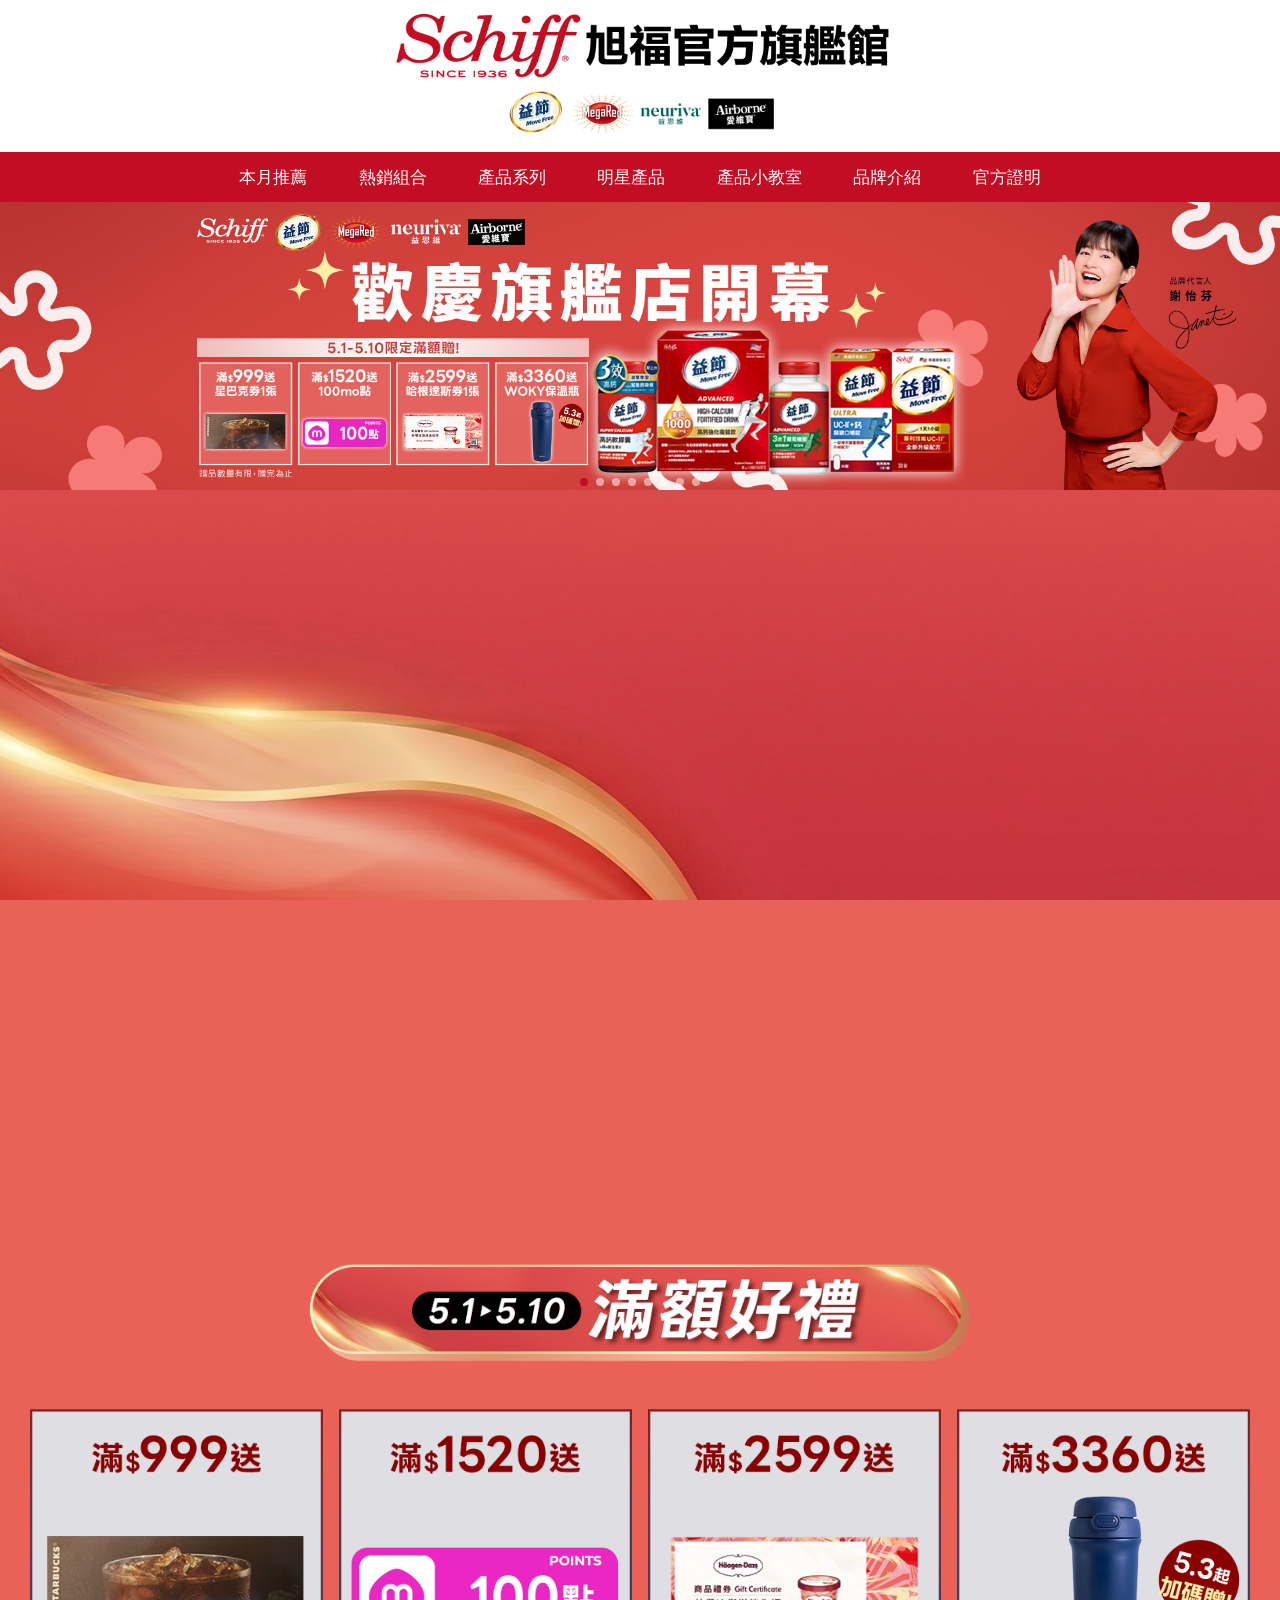
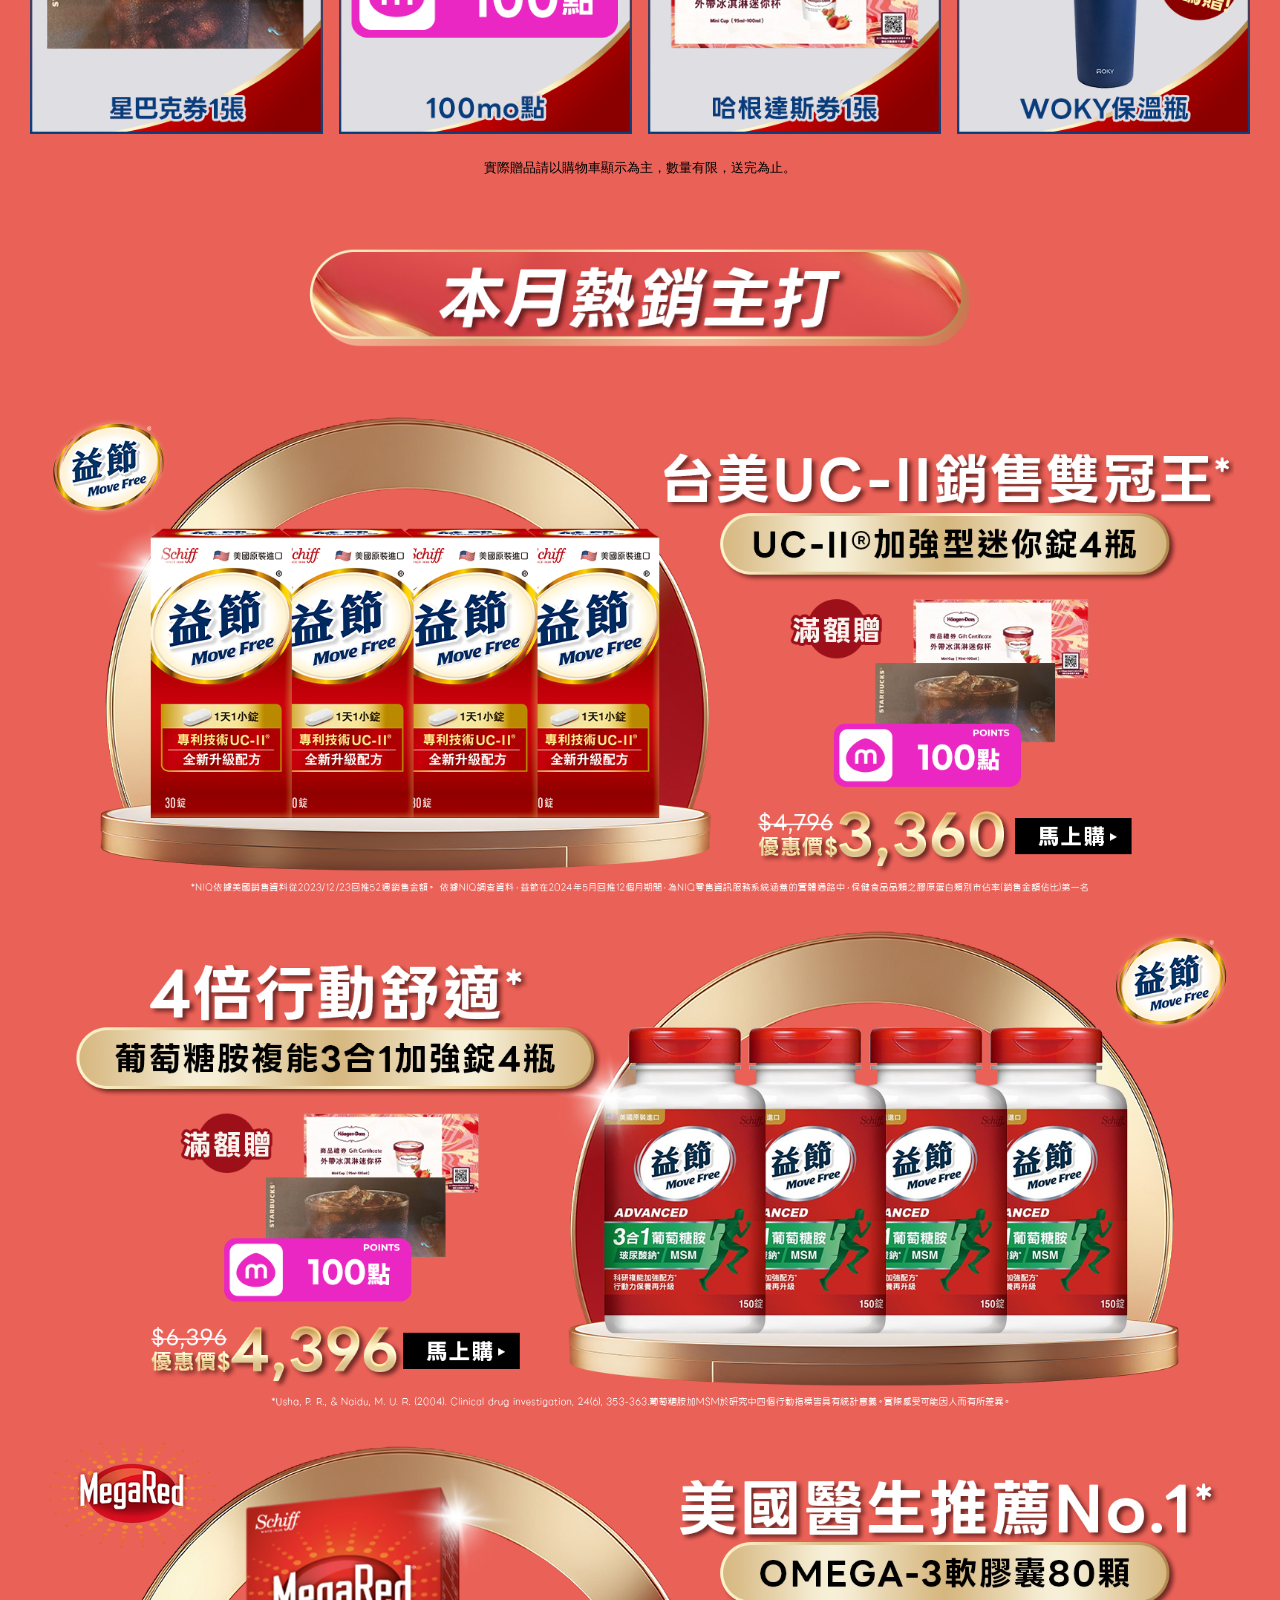
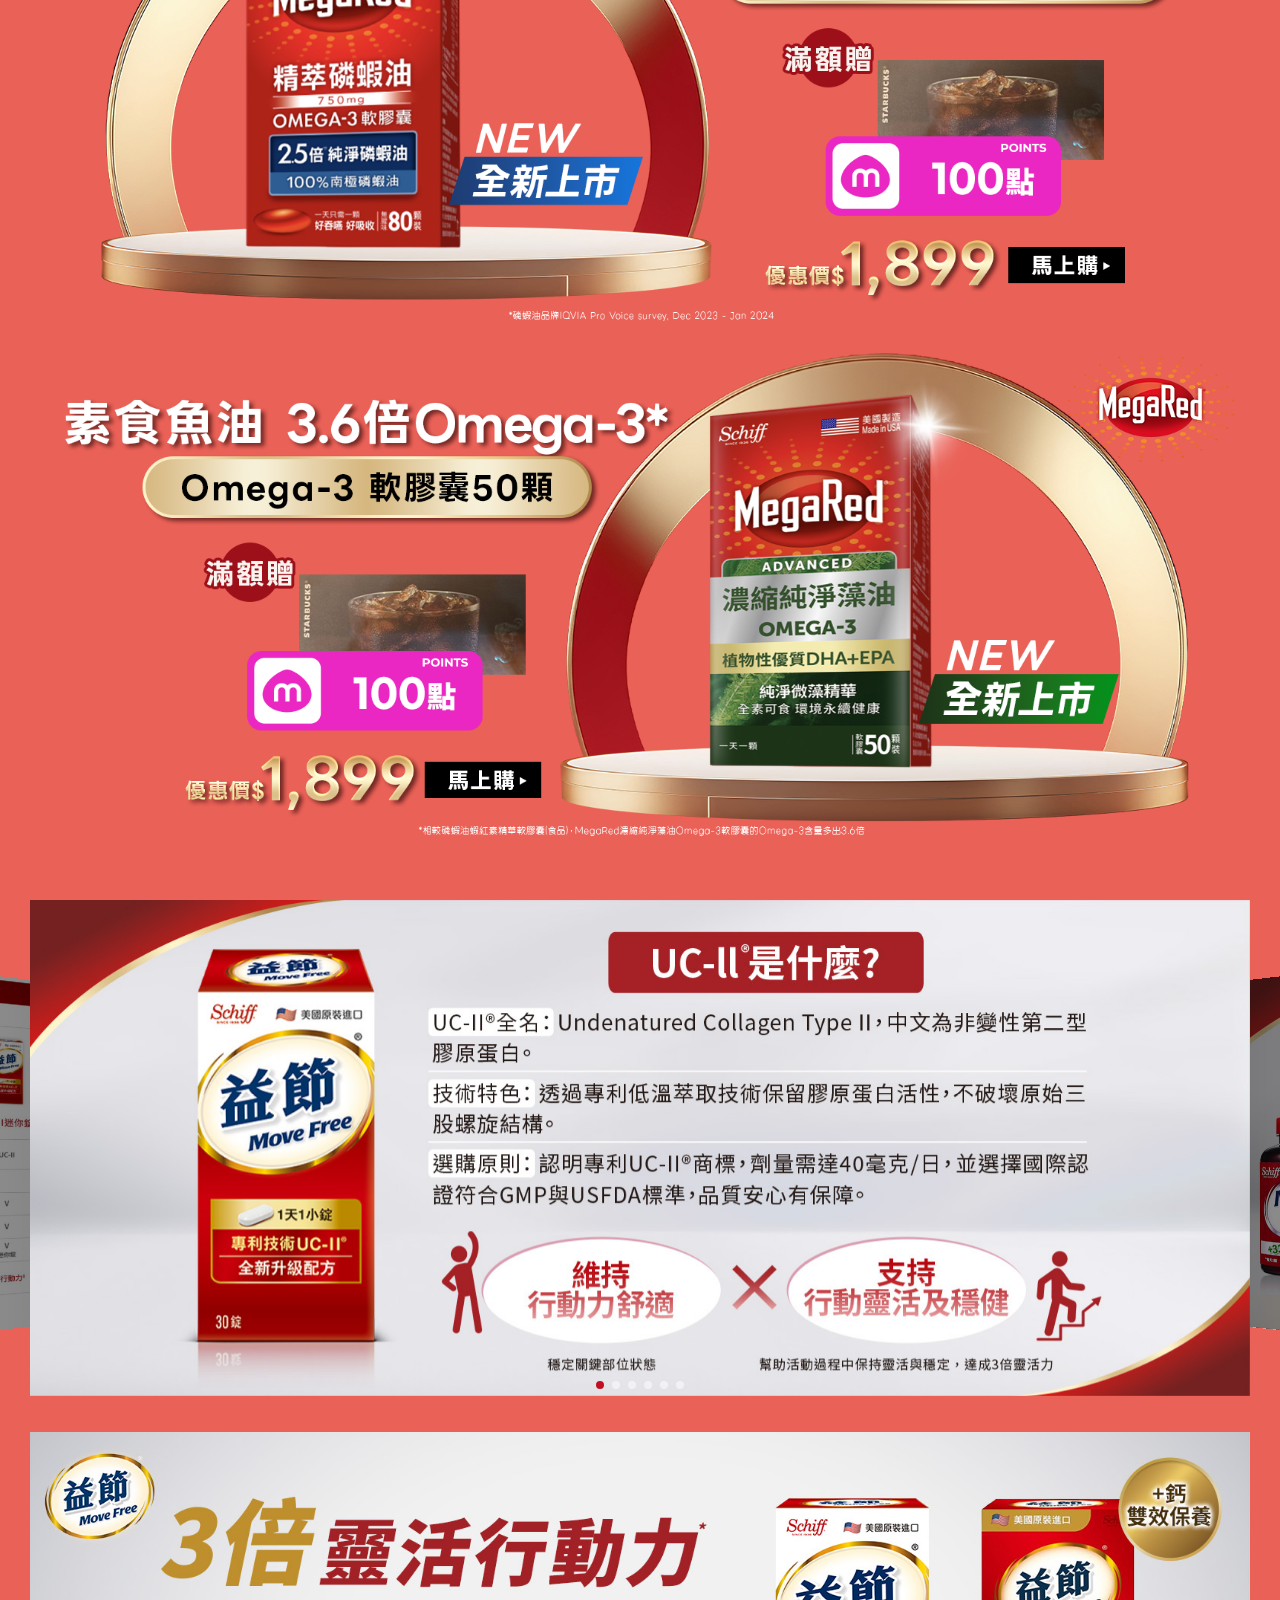
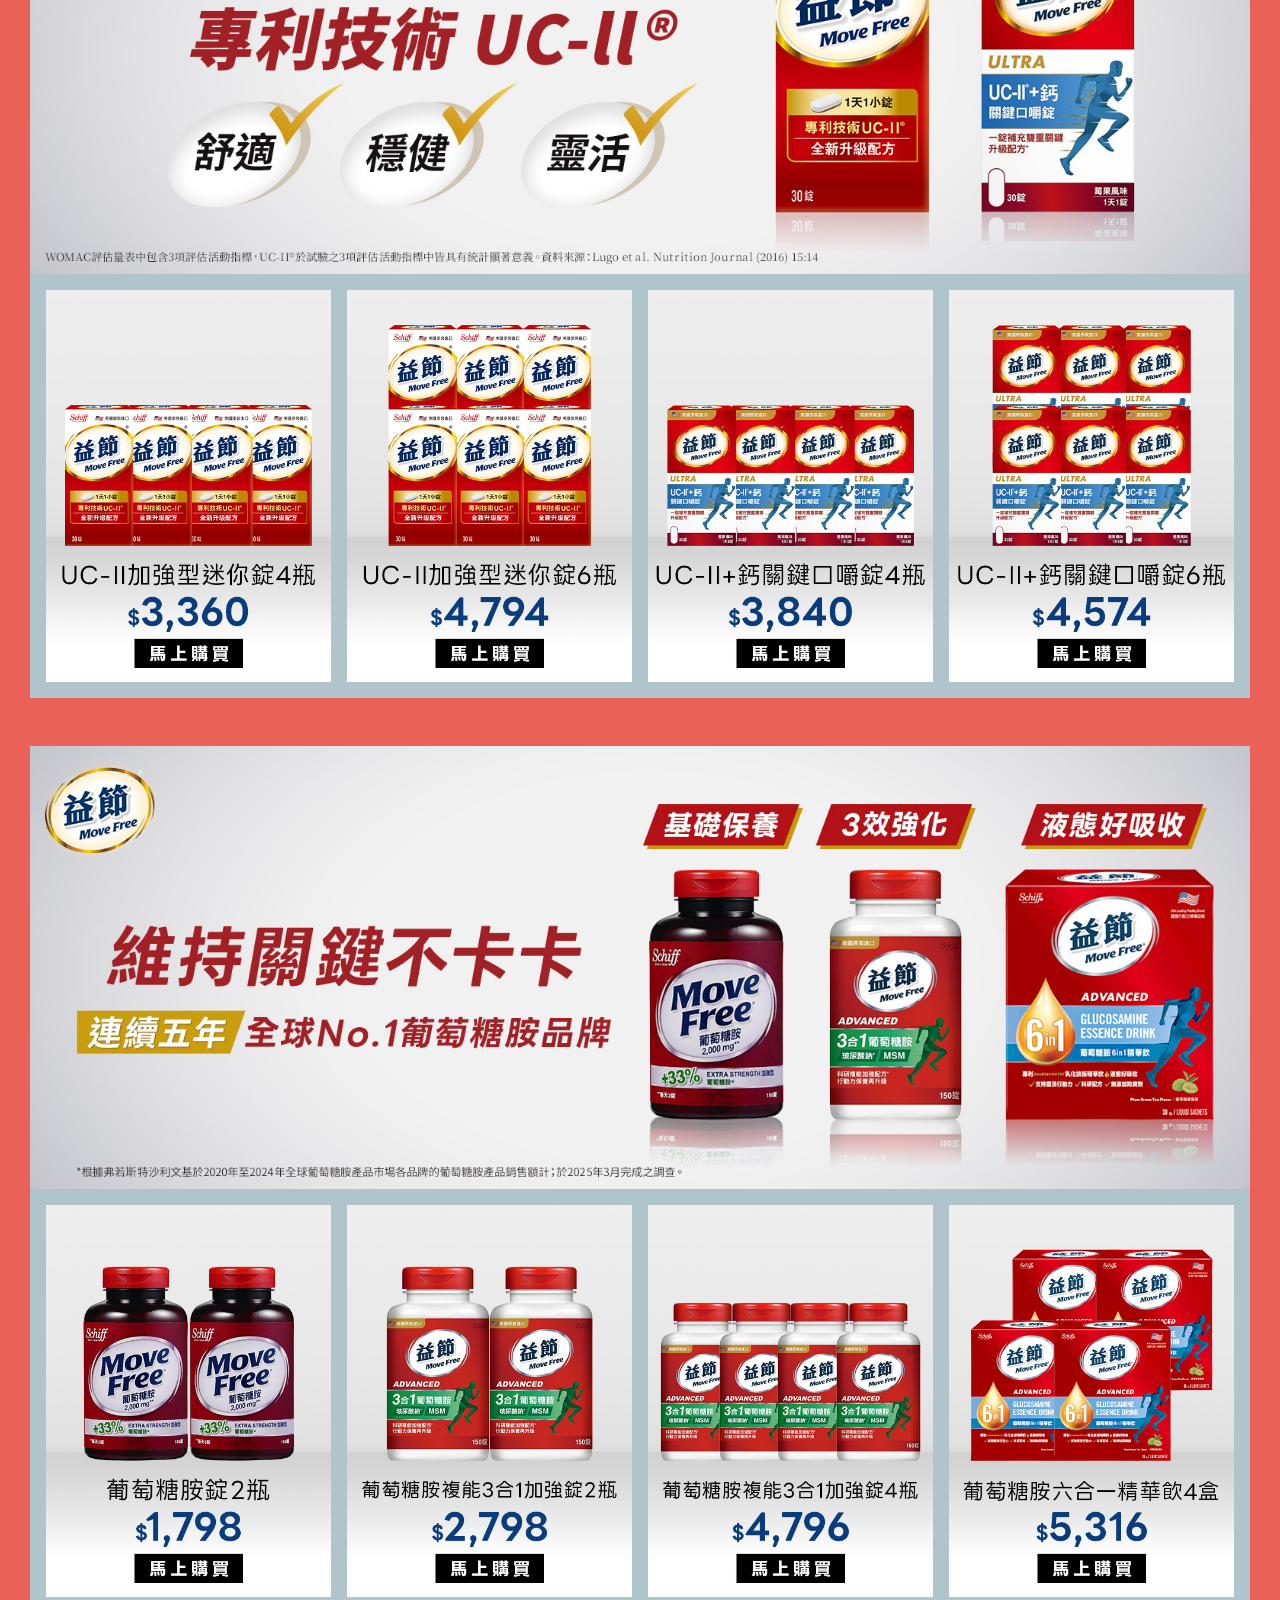
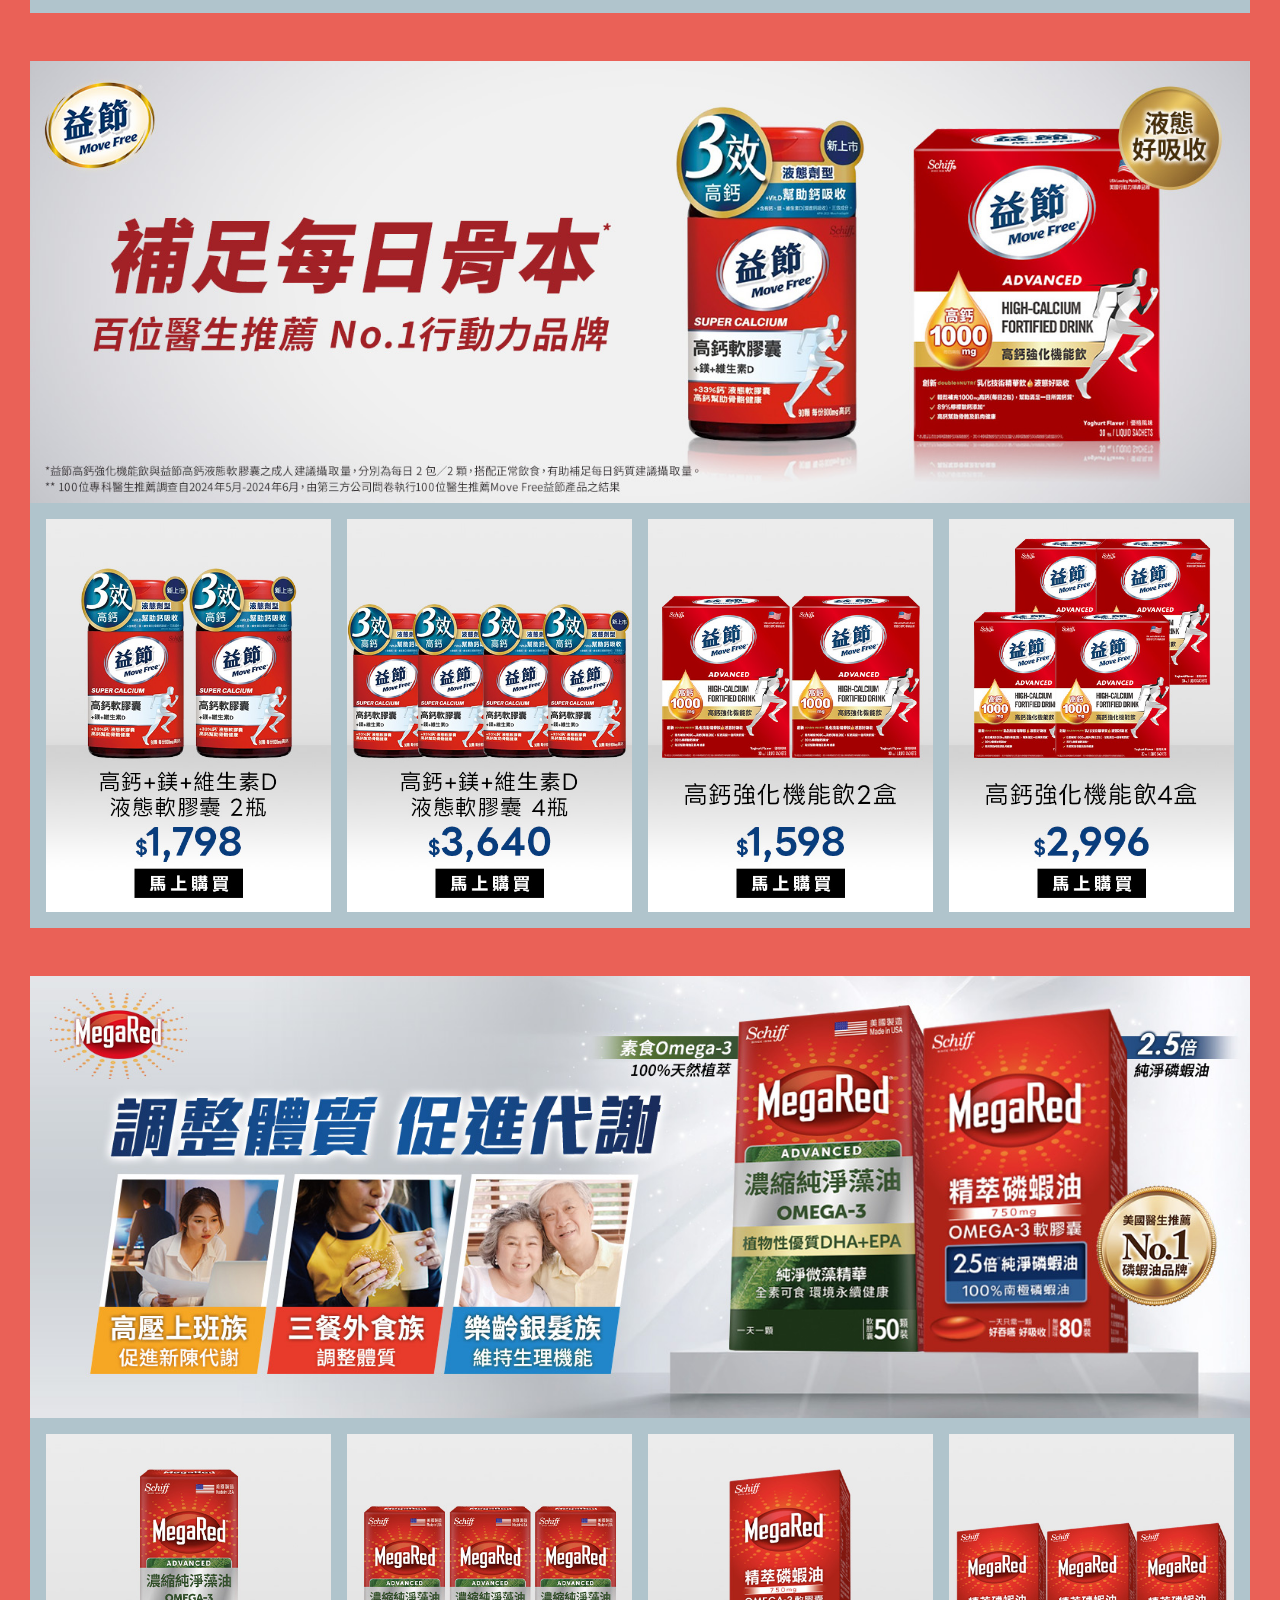
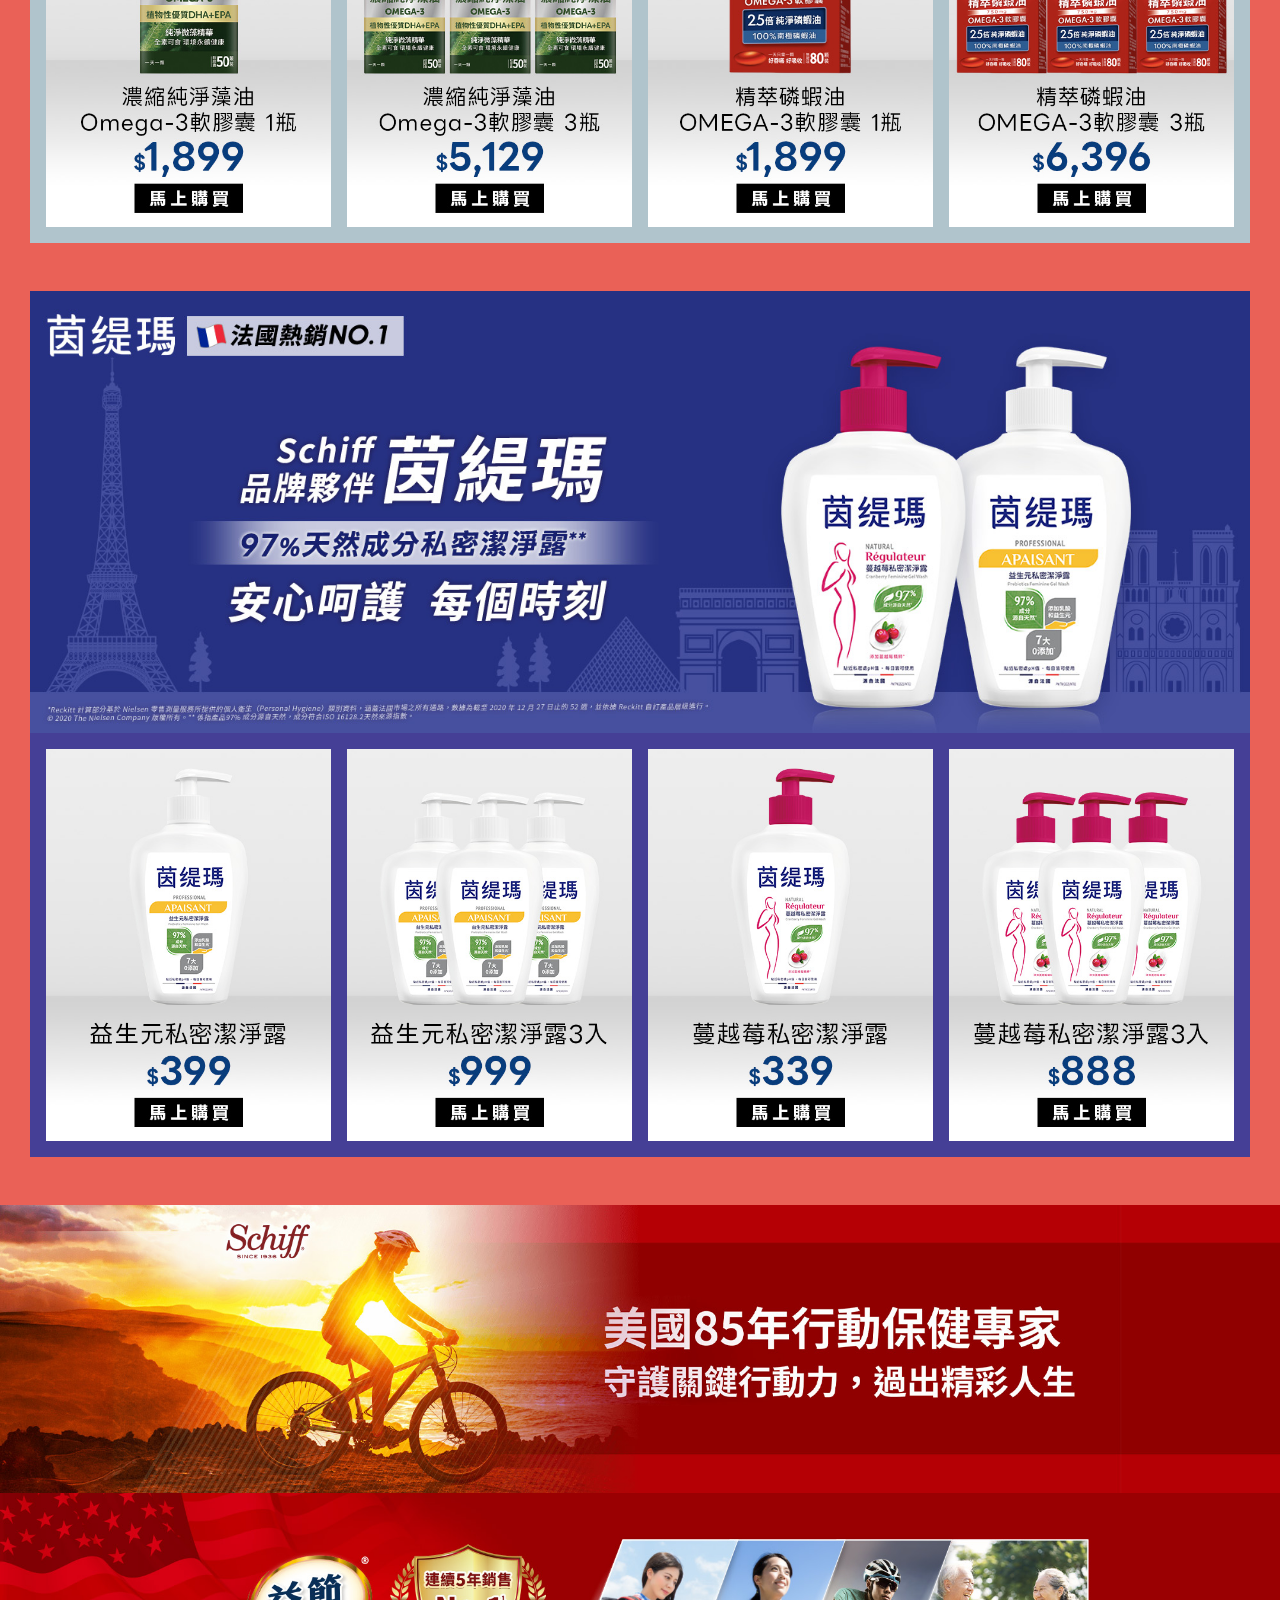
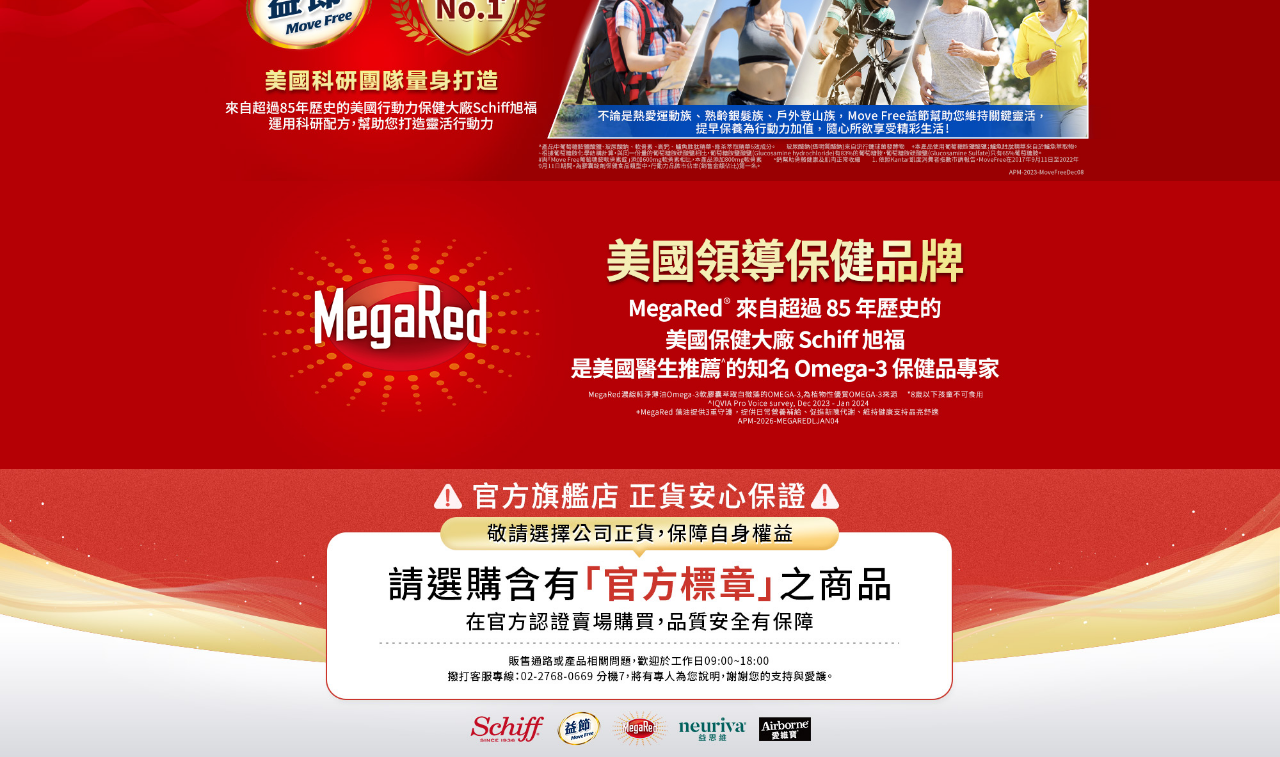
==== commit a2467aa6: "Add files via upload" ====
--- a/index.html
+++ b/index.html
@@ -425,7 +425,7 @@
                         </a>
                     </div>
                     <div class="col-md col-6 p-md-0 p-1 mr-0 mr-md-3 SCFtransformScale">
-                        <a href="https://www.momoshop.com.tw/goods/GoodsDetail.jsp?i_code=X" target="_blank" title="#">
+                        <a href="https://www.momoshop.com.tw/category/DgrpCategory.jsp?d_code=2193600009&sourcePageType=4" target="_blank" title="#">
                             <img src="images/05E2.jpg" alt="#">
                         </a>
                     </div>
@@ -435,7 +435,7 @@
                         </a>
                     </div>
                     <div class="col-md col-6 p-md-0 p-1 mr-0 mr-md-3 SCFtransformScale">
-                        <a href="https://www.momoshop.com.tw/goods/GoodsDetail.jsp?i_code=X" target="_blank" title="#">
+                        <a href="https://www.momoshop.com.tw/category/DgrpCategory.jsp?d_code=2193600009&sourcePageType=4" target="_blank" title="#">
                             <img src="images/05E4.jpg" alt="#">
                         </a>
                     </div>
@@ -451,7 +451,7 @@
                 <!--- -->
                 <div class="row justify-content-center">
                     <div class="col-12 p-0" id="nav05">
-                        <a href="https://www.momoshop.com.tw/edm/cmmedm.jsp?npn=1vEHvDJe8l6s&n=1" target="_blank"
+                        <a href="https://www.momoshop.com.tw/category/DgrpCategory.jsp?d_code=2193600003&sourcePageType=4" target="_blank"
                             title="SCHIFF家族">
                             <img src="images/98CTA01.jpg" alt="SCHIFF家族" class="d-none d-md-block">
                             <img src="images/98CTA01m.jpg" alt="SCHIFF家族" class="d-md-none d-block">
@@ -459,14 +459,14 @@
                     </div>
 
                     <div class="col-12 p-0">
-                        <a href="#" target="_blank" title="益節官方介紹">
+                        <a href="https://www.momoshop.com.tw/category/DgrpCategory.jsp?d_code=2193600006" target="_blank" title="益節官方介紹">
                             <img src="images/98CTA02.jpg" alt="益節官方介紹" class="d-none d-md-block">
                             <img src="images/98CTA02m.jpg" alt="益節官方介紹" class="d-md-none d-block">
                         </a>
                     </div>
 
                     <div class="col-12 p-0">
-                        <a href="#" target="_blank" title="MegaRed官方介紹">
+                        <a href="https://www.momoshop.com.tw/category/DgrpCategory.jsp?d_code=2193600005" target="_blank" title="MegaRed官方介紹">
                             <img src="images/98CTA03.jpg" alt="MegaRed官方介紹" class="d-none d-md-block">
                             <img src="images/98CTA03m.jpg" alt="MegaRed官方介紹" class="d-md-none d-block">
                         </a>
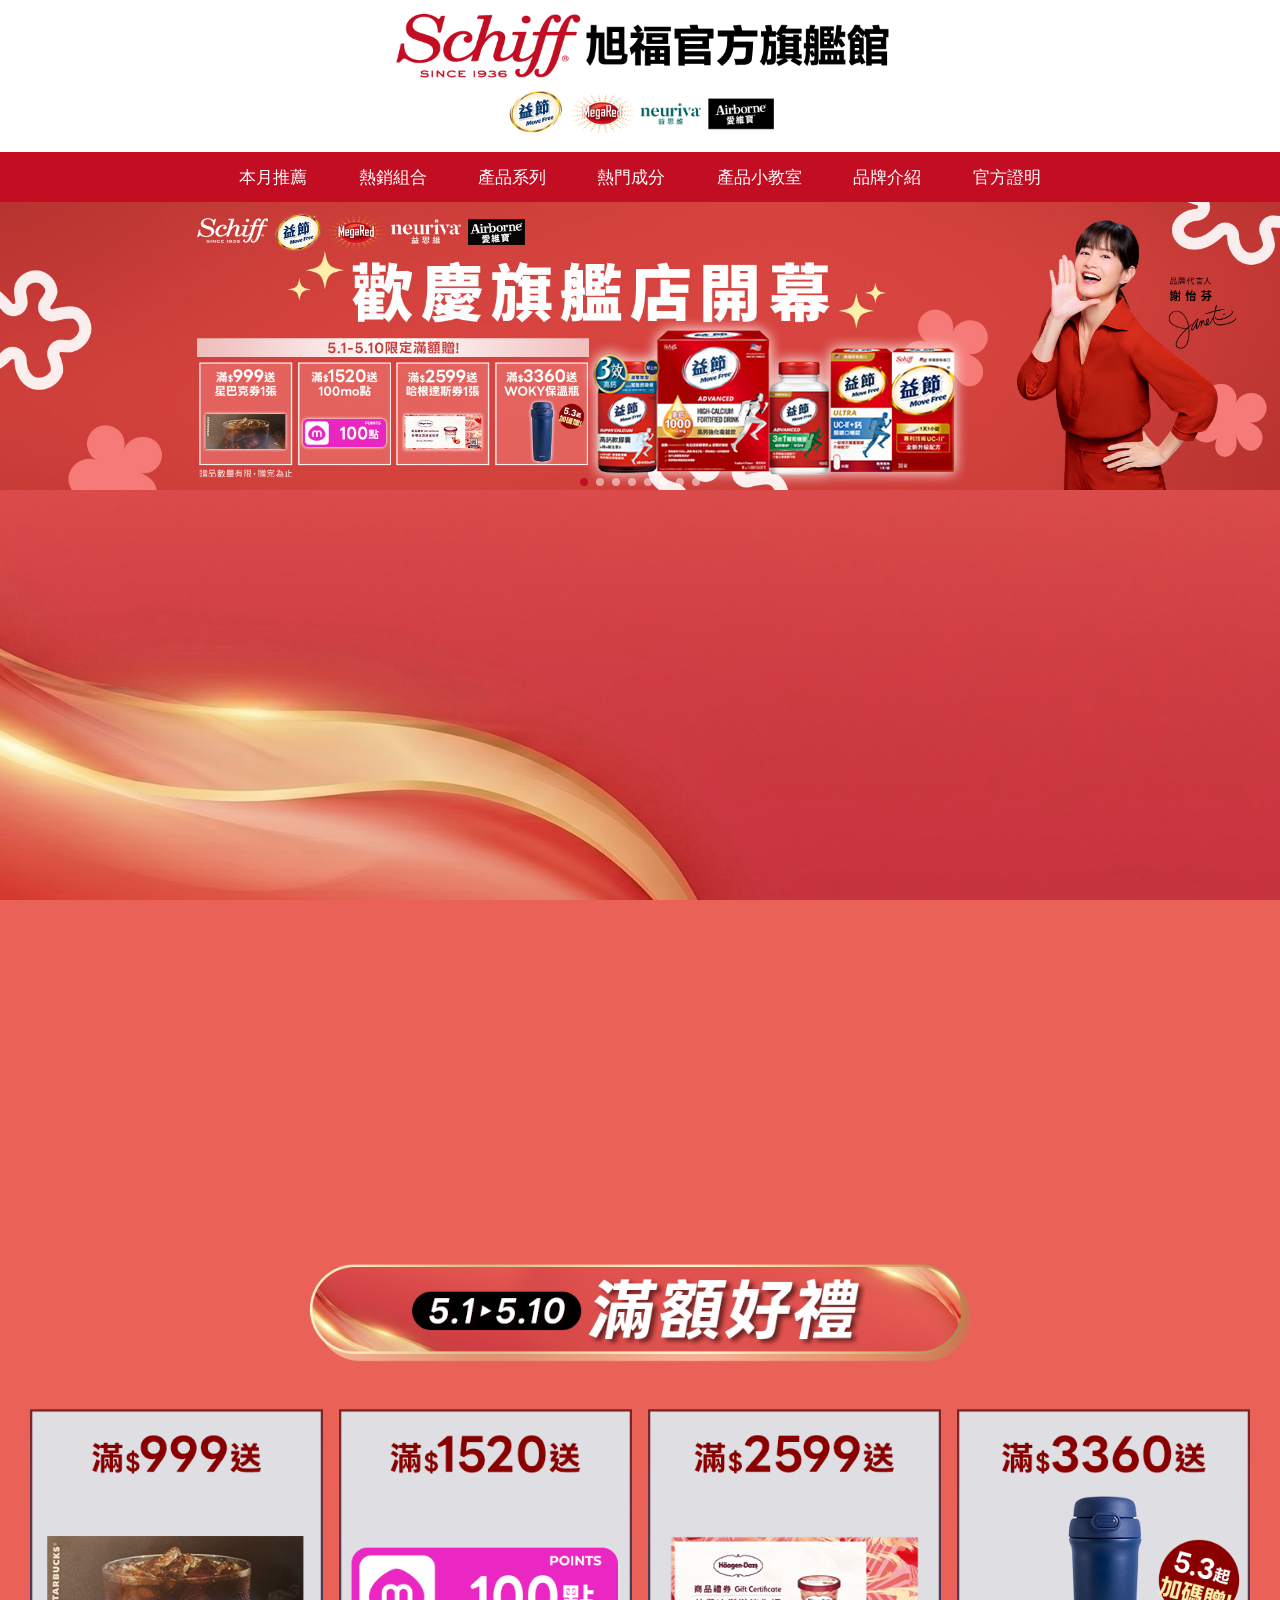
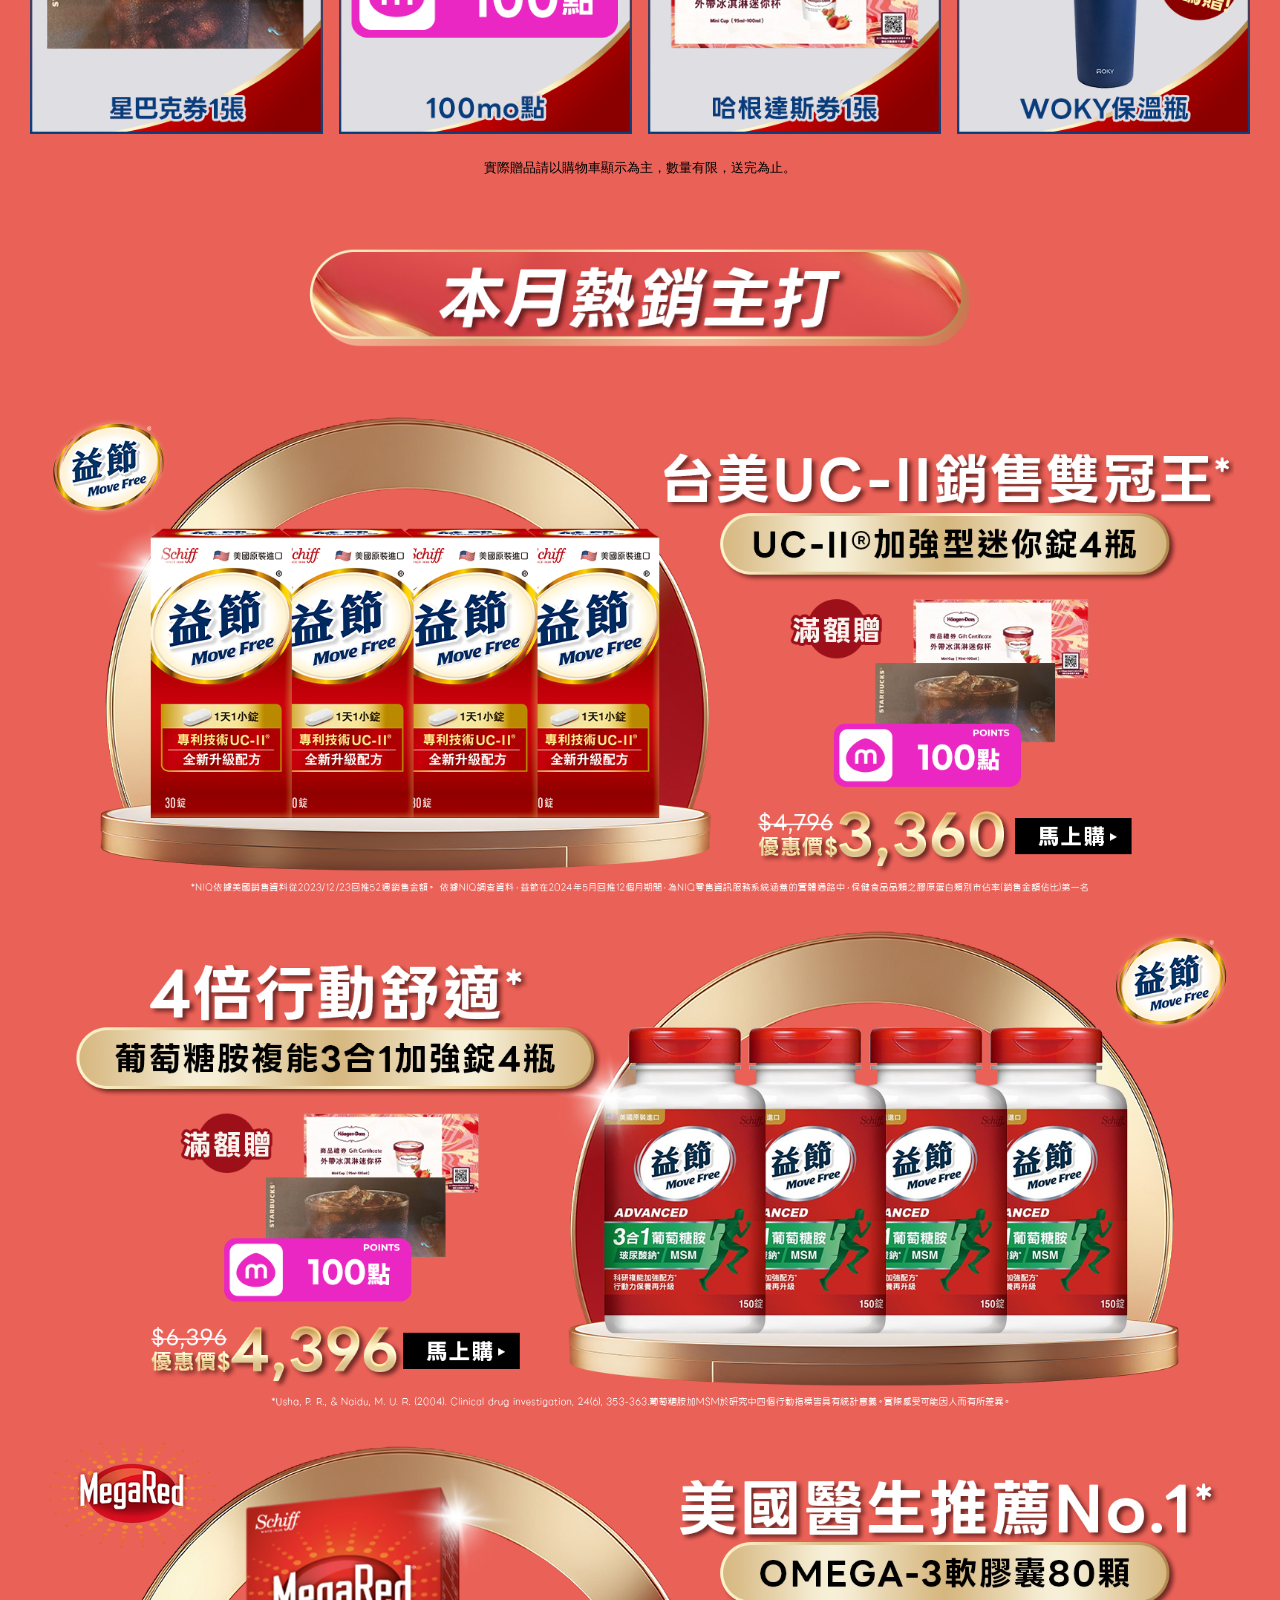
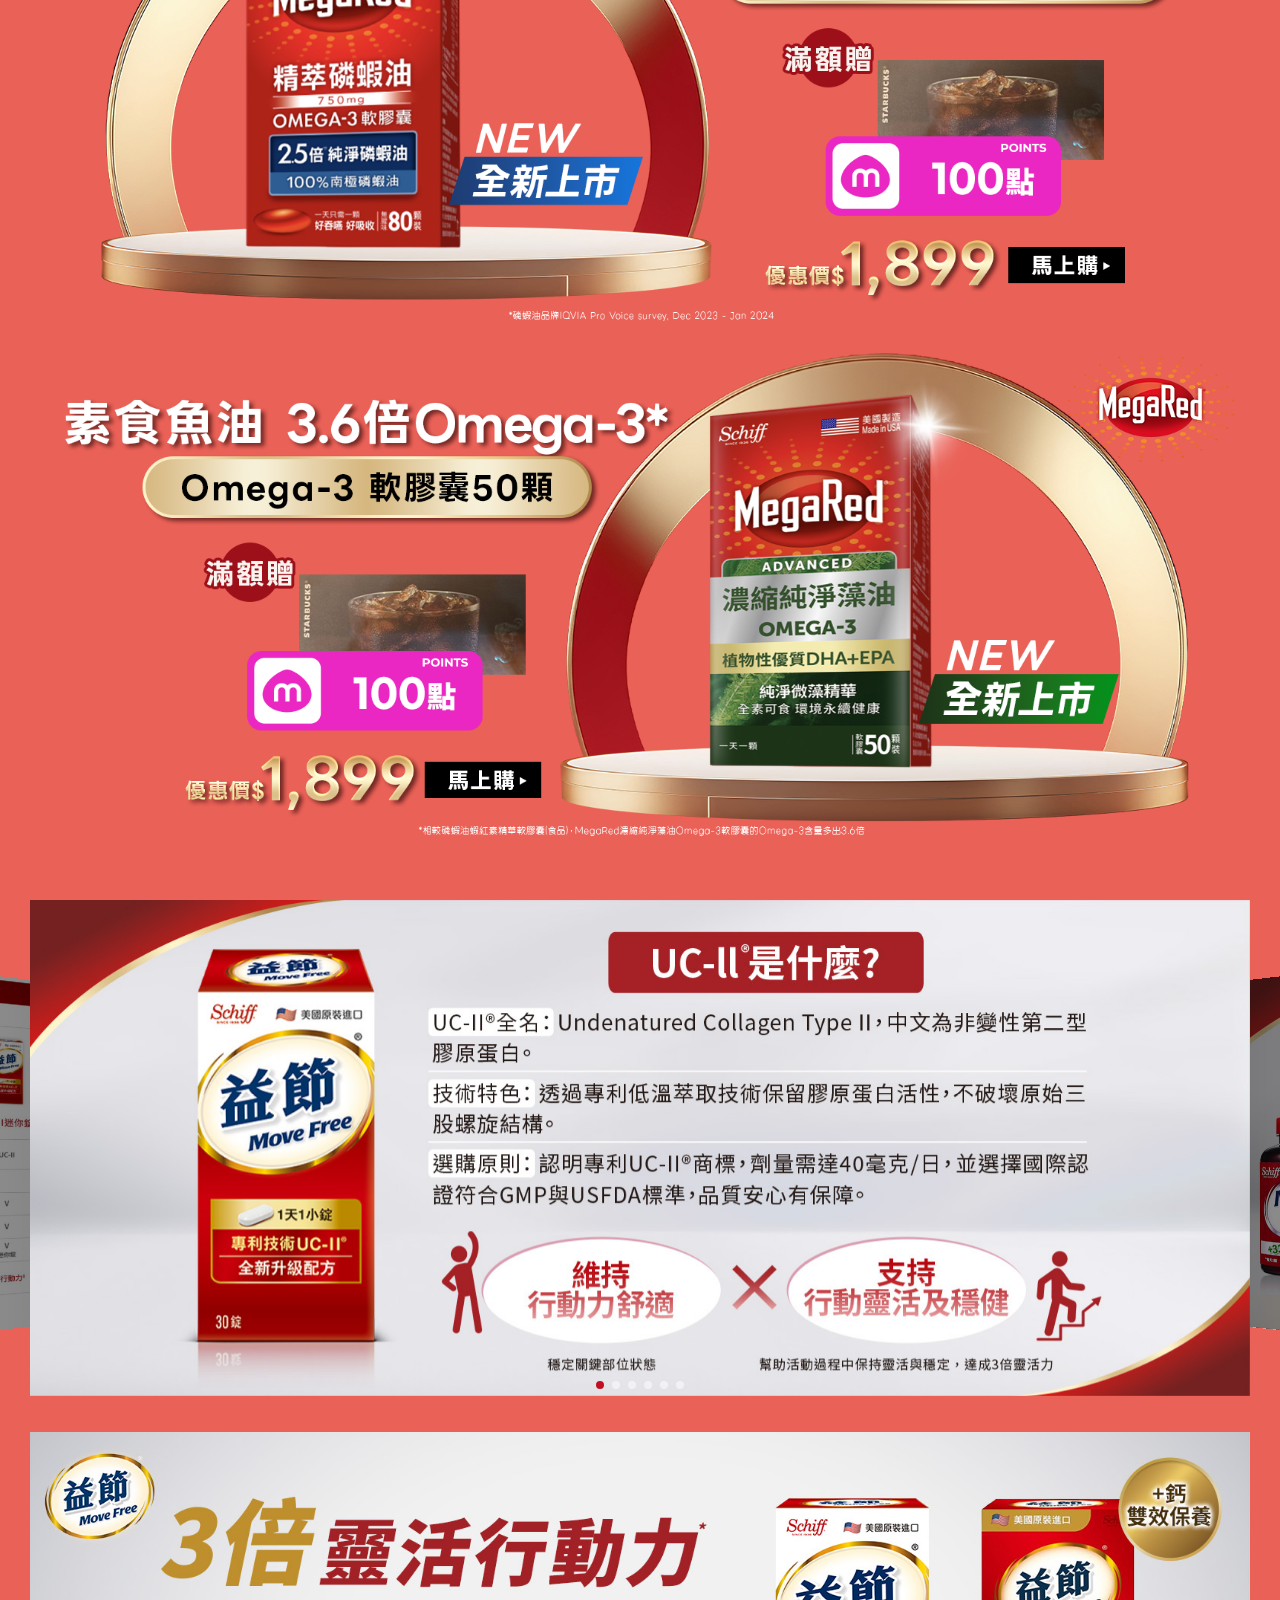
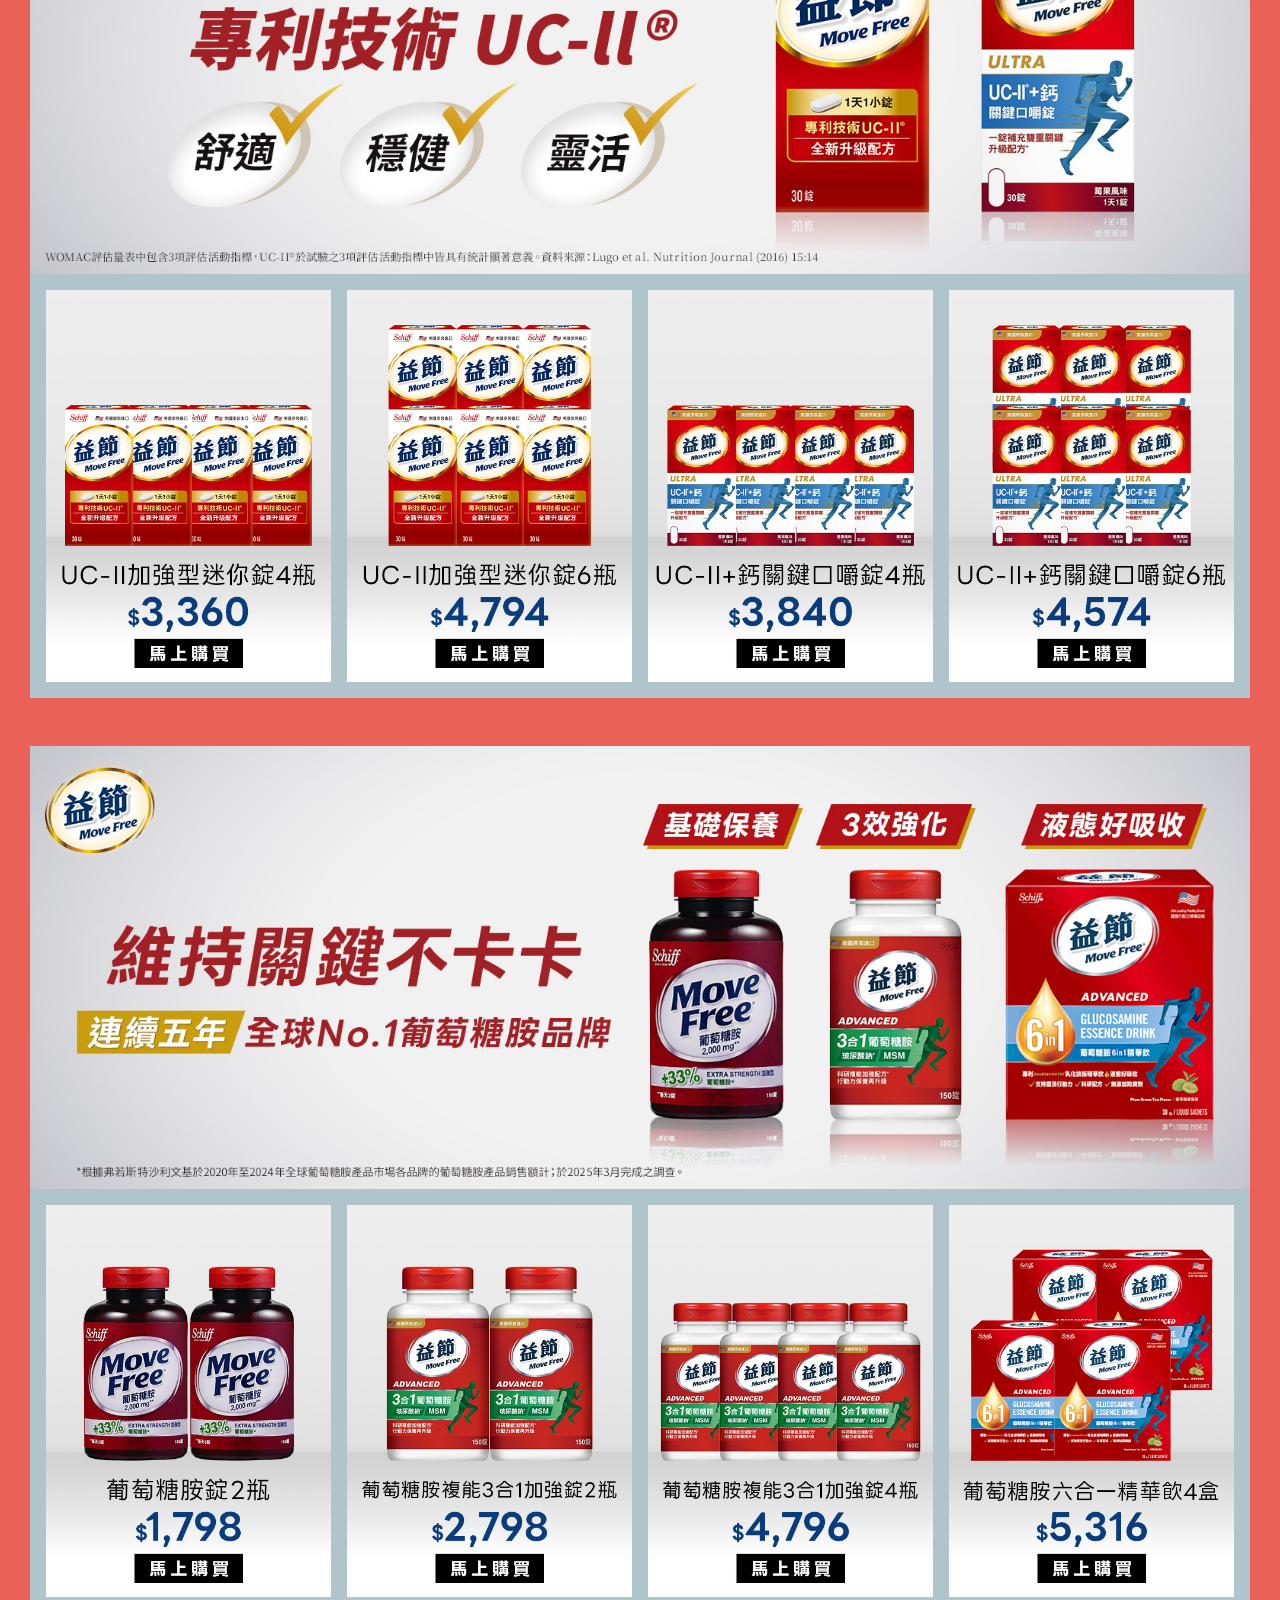
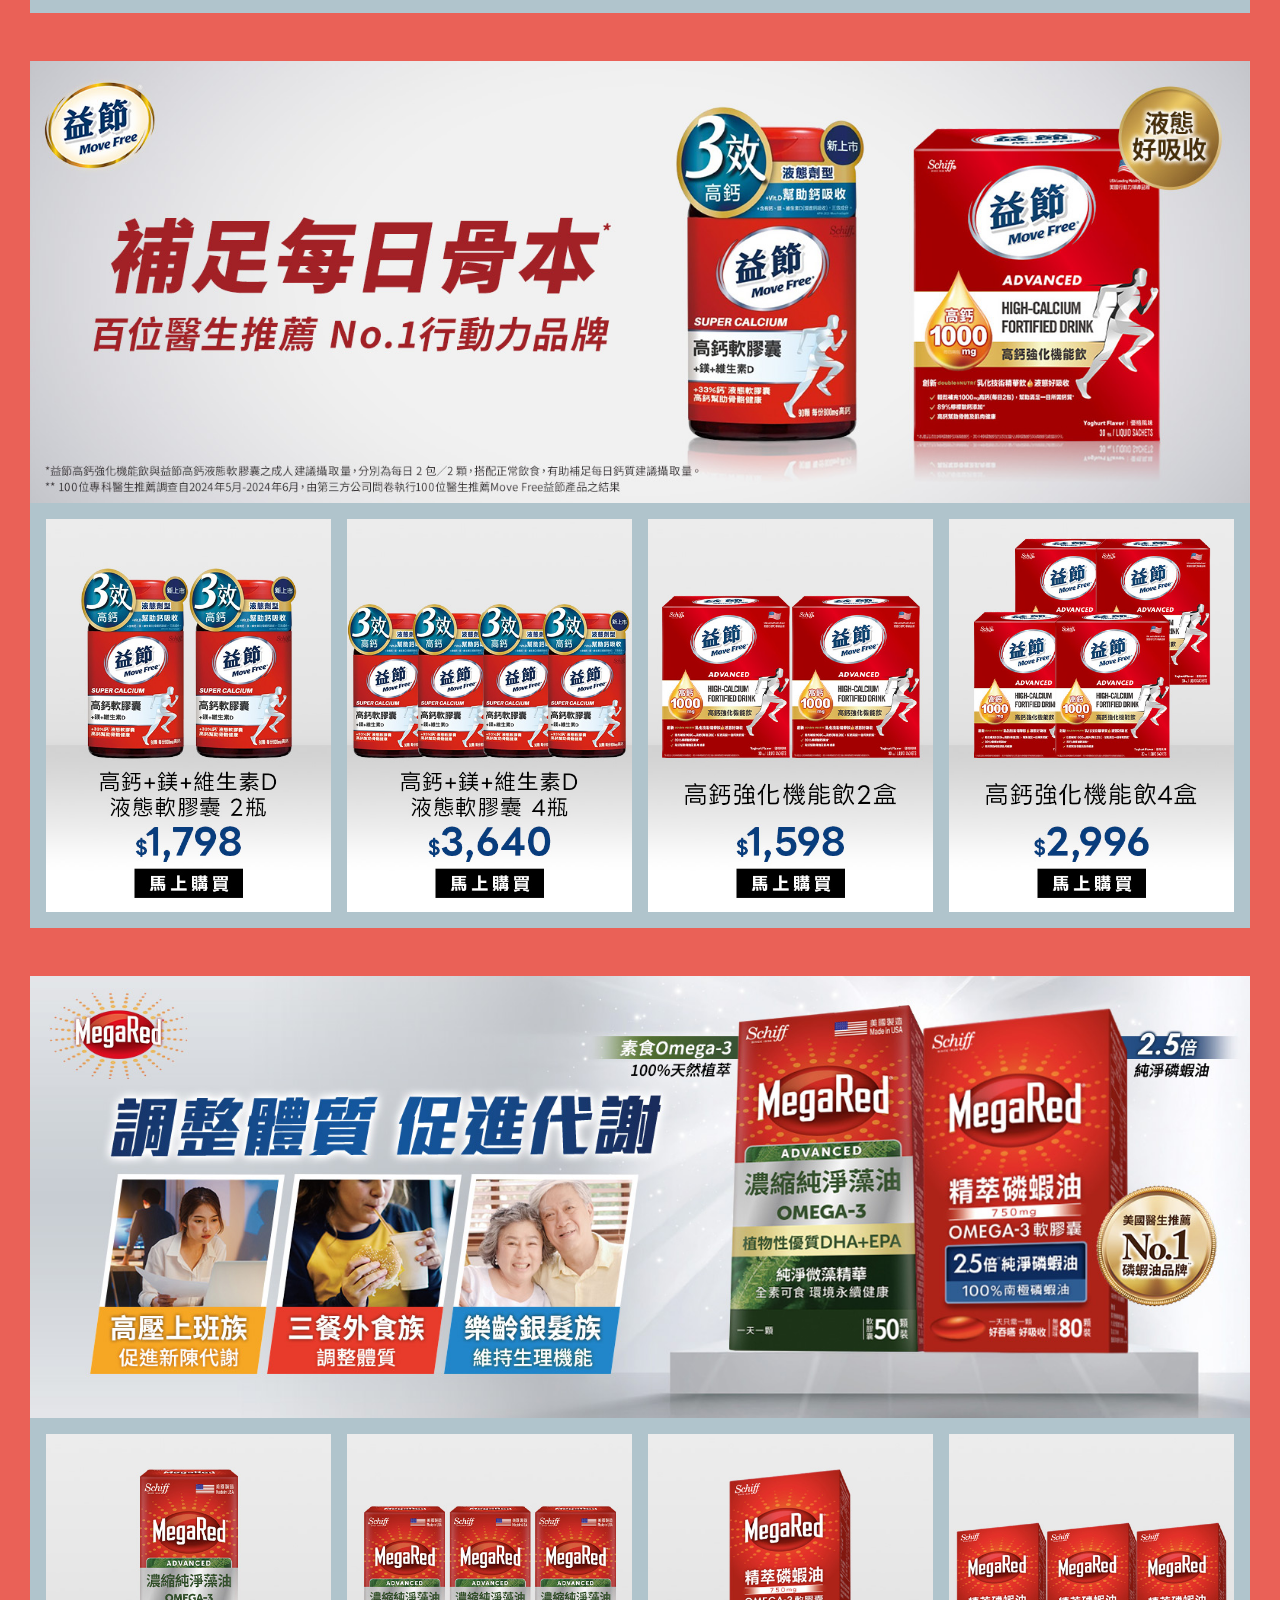
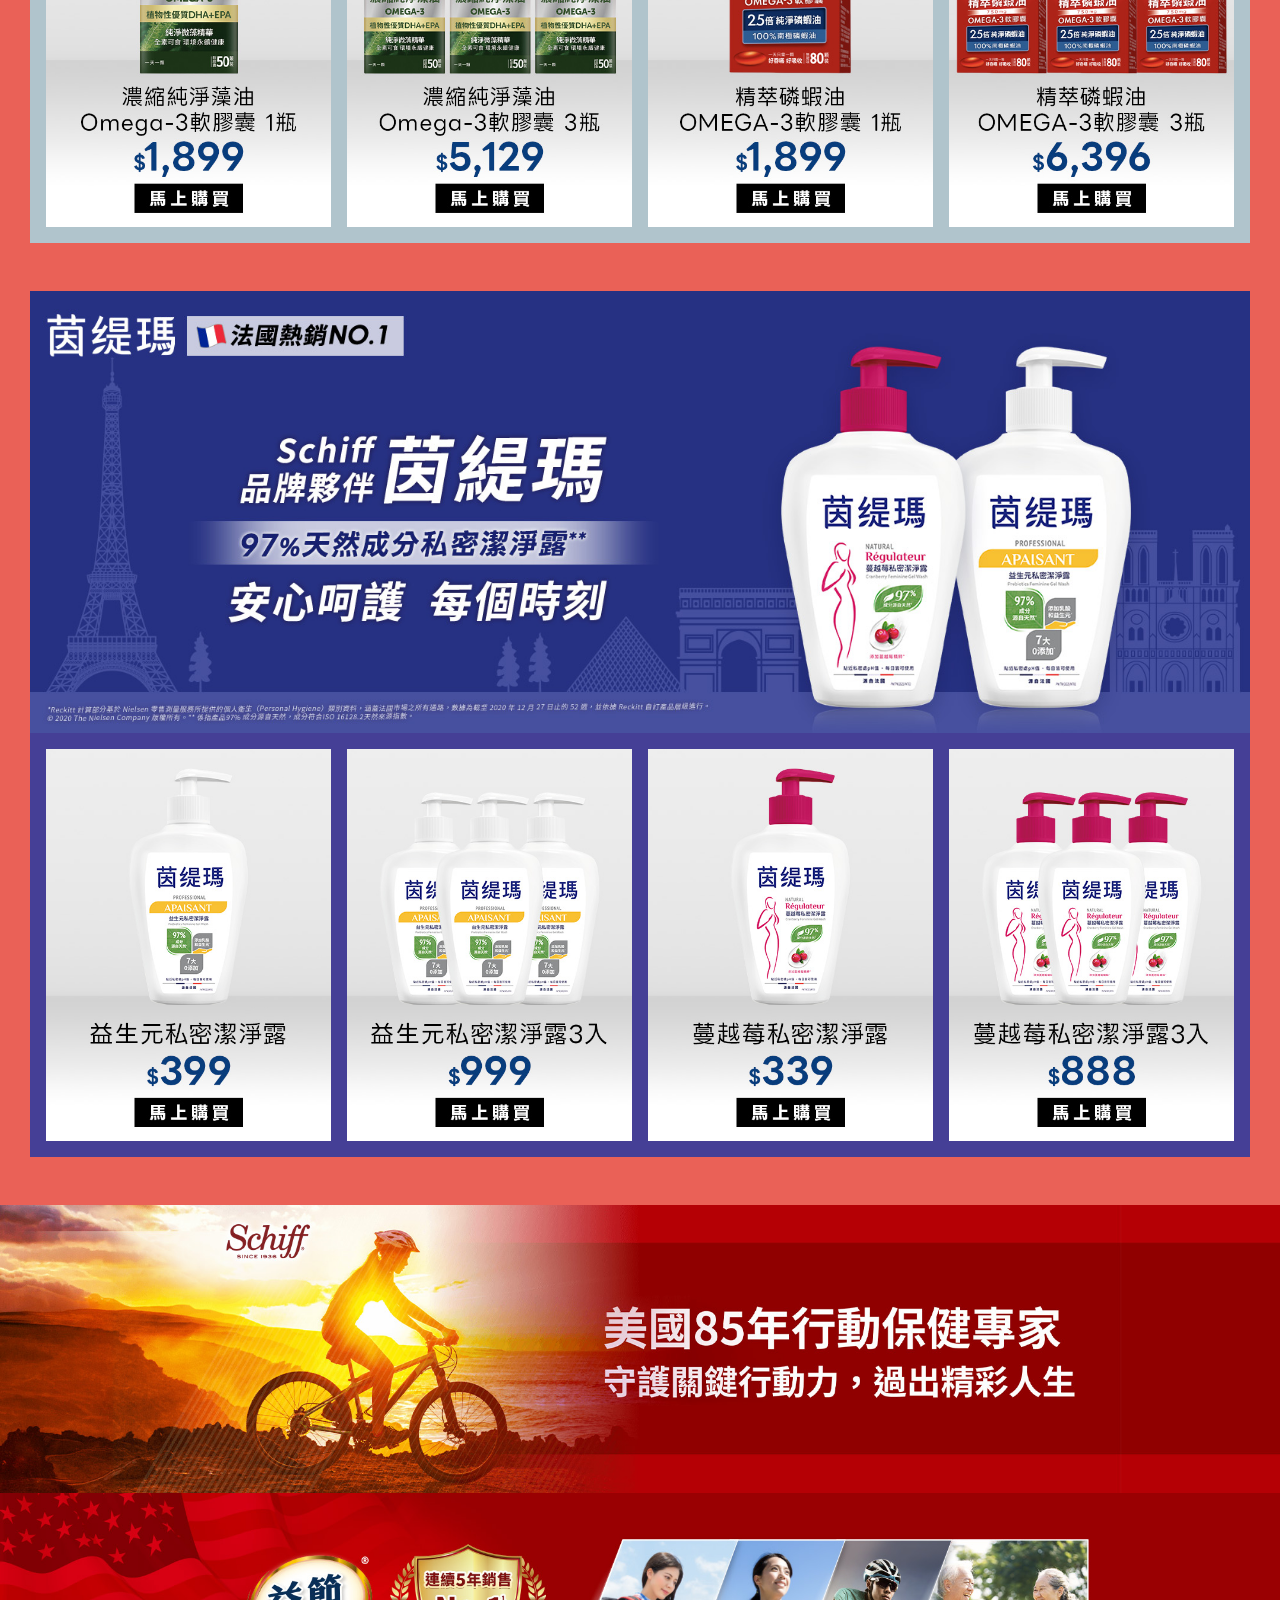
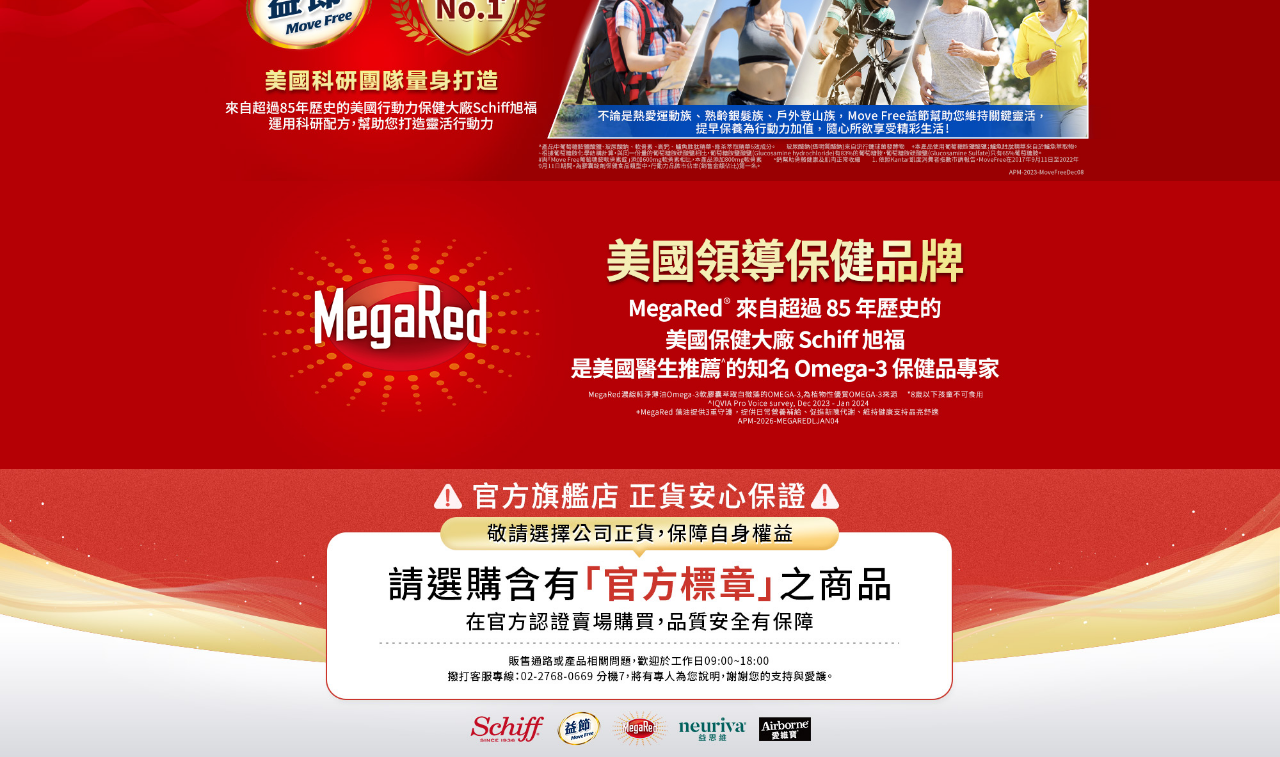
==== commit fdeb6c82: "Add files via upload" ====
--- a/index.html
+++ b/index.html
@@ -57,12 +57,12 @@
                                     <a class="dropdown-item" href="https://www.momoshop.com.tw/category/DgrpCategory.jsp?d_code=2193600008&sourcePageType=4" target="_blank">益思維-思緒清晰</a>
                                     <a class="dropdown-item" href="https://www.momoshop.com.tw/category/DgrpCategory.jsp?d_code=2193600009&sourcePageType=4" target="_blank">茵緹瑪-私密清潔</a>
                                     <a class="dropdown-item" href="https://www.momoshop.com.tw/category/DgrpCategory.jsp?d_code=2193600010&sourcePageType=4" target="_blank">舒立效-潤喉爽聲</a>
-                                    <a class="dropdown-item" href="#" target="_blank">滴露-日常清潔</a>
+                                    <a class="dropdown-item" href="https://www.momoshop.com.tw/category/DgrpCategory.jsp?d_code=2193600018" target="_blank">滴露-日常清潔</a>
                                 </div>
                             </li>
                             <li class="nav-item dropdown ">
                                 <a class="nav-link" data-toggle="dropdown" role="button" aria-haspopup="true"
-                                    aria-expanded="false">明星產品</a>
+                                    aria-expanded="false">熱門成分</a>
                                 <div class="dropdown-menu">
                                     <a class="dropdown-item" href="https://www.momoshop.com.tw/category/DgrpCategory.jsp?d_code=2193600012&sourcePageType=4" target="_blank">UC-II系列</a>
                                     <a class="dropdown-item" href="https://www.momoshop.com.tw/category/DgrpCategory.jsp?d_code=2193600013&sourcePageType=4" target="_blank">葡萄糖胺系列</a>
@@ -93,7 +93,7 @@
             <div class="Area Area2000 FstSwiper" style="position: relative; overflow: hidden">
                 <div class="swiper-wrapper">
                     <div class="swiper-slide">
-                        <a href="https://www.momoshop.com.tw/category/MgrpCategory.jsp?m_code=2193600001&sourcePageType=4" target="_blank" title="檔期活動">
+                        <a href="https://www.momoshop.com.tw/category/DgrpCategory.jsp?d_code=2193600003&sourcePageType=4" target="_blank" title="檔期活動">
                             <img src="images/00navC_01.jpg" alt="檔期活動" class="momoStyle_lazyload d-none d-md-block">
                             <img src="images/00navC_01m.jpg" alt="檔期活動" class="momoStyle_lazyload d-md-none d-block">
                         </a>
@@ -142,7 +142,7 @@
                     </div>
 
                     <div class="swiper-slide">
-                        <a href="#" target="_blank" title="官方授權">
+                        <a href="https://www.momoshop.com.tw/category/DgrpCategory.jsp?d_code=2193600003&sourcePageType=4" target="_blank" title="官方授權">
                             <img src="images/00navC_99.jpg" alt="官方授權" class="momoStyle_lazyload d-none d-md-block">
                             <img src="images/00navC_99m.jpg" alt="官方授權" class="momoStyle_lazyload d-md-none d-block">
                         </a>
@@ -472,7 +472,7 @@
                         </a>
                     </div>
                     <div class="col-12 p-0" id="nav06">
-                        <a href="#" target="_blank" title="官方授權">
+                        <a href="https://www.momoshop.com.tw/category/DgrpCategory.jsp?d_code=2193600003&sourcePageType=4" target="_blank" title="官方授權">
                             <img src="images/00navC_99.jpg" alt="官方授權" class="d-none d-md-block">
                             <img src="images/00navC_99m.jpg" alt="官方授權" class="d-md-none d-block">
                         </a>
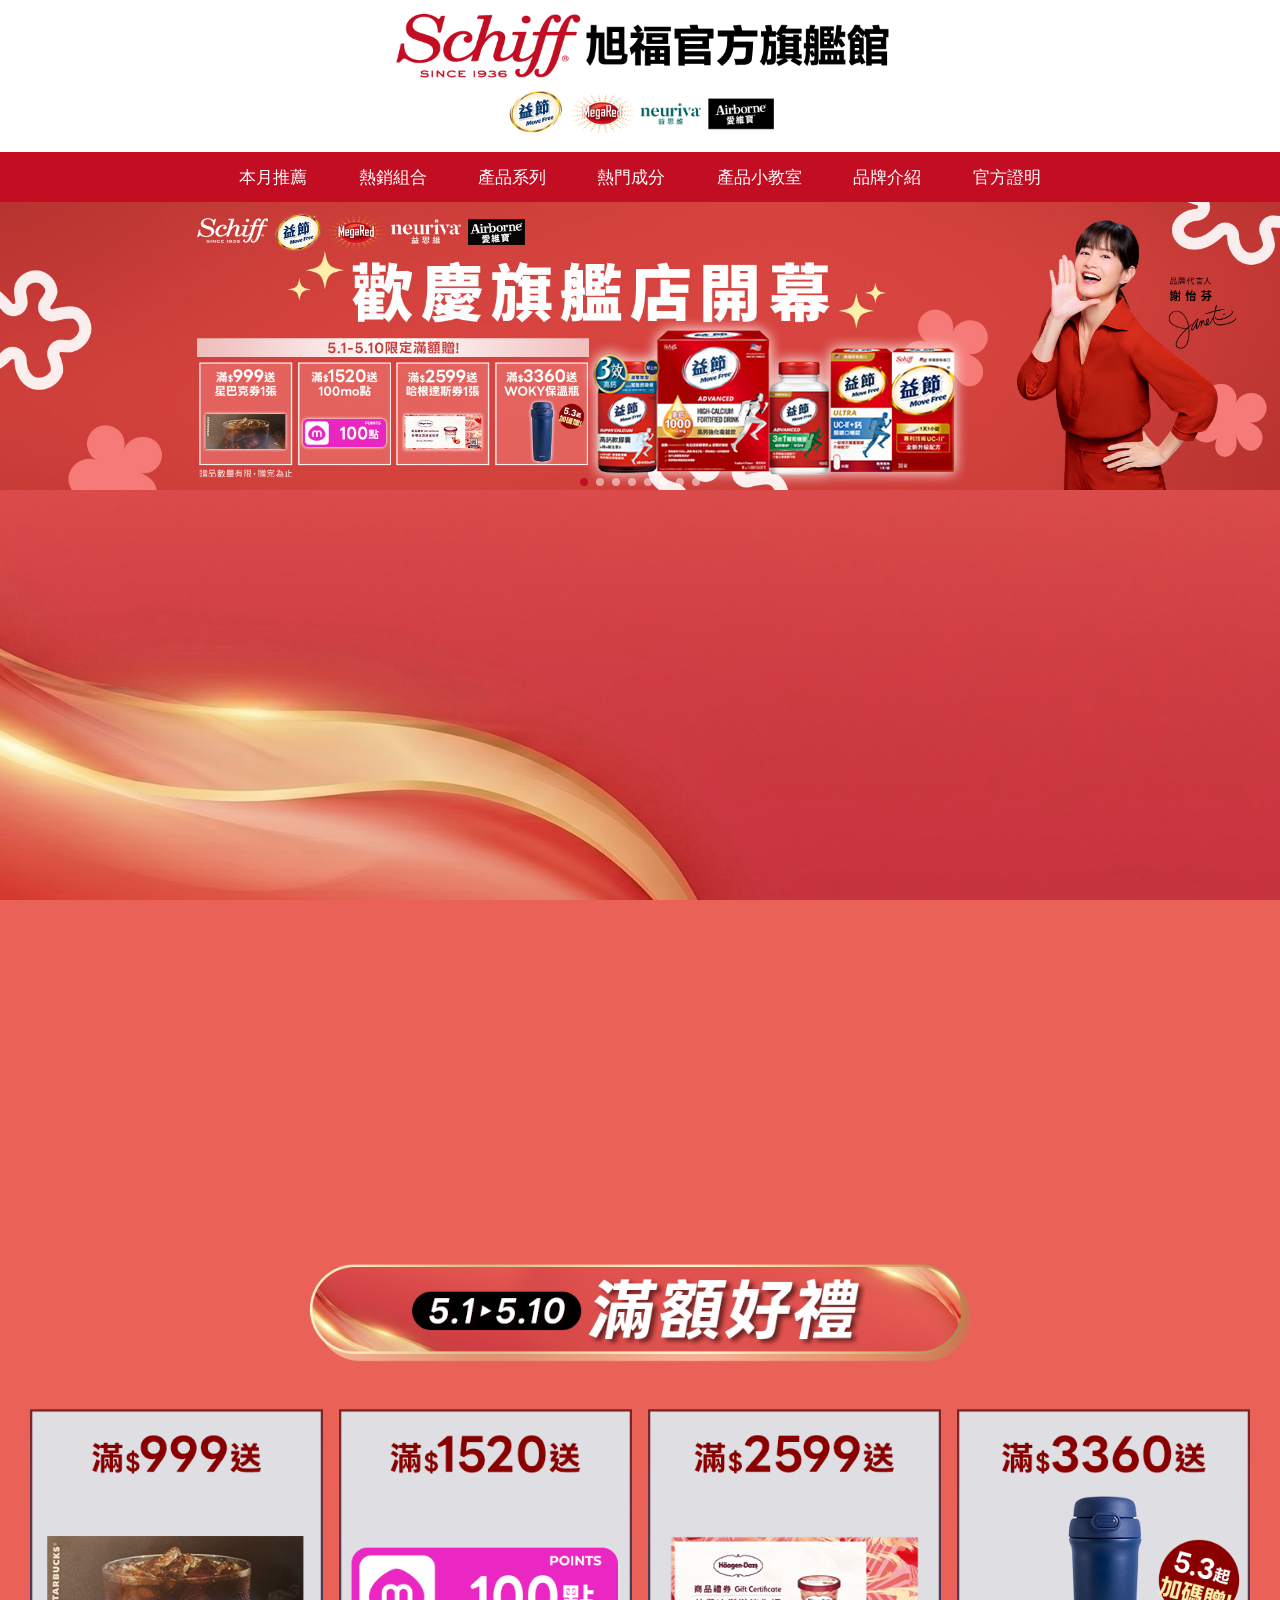
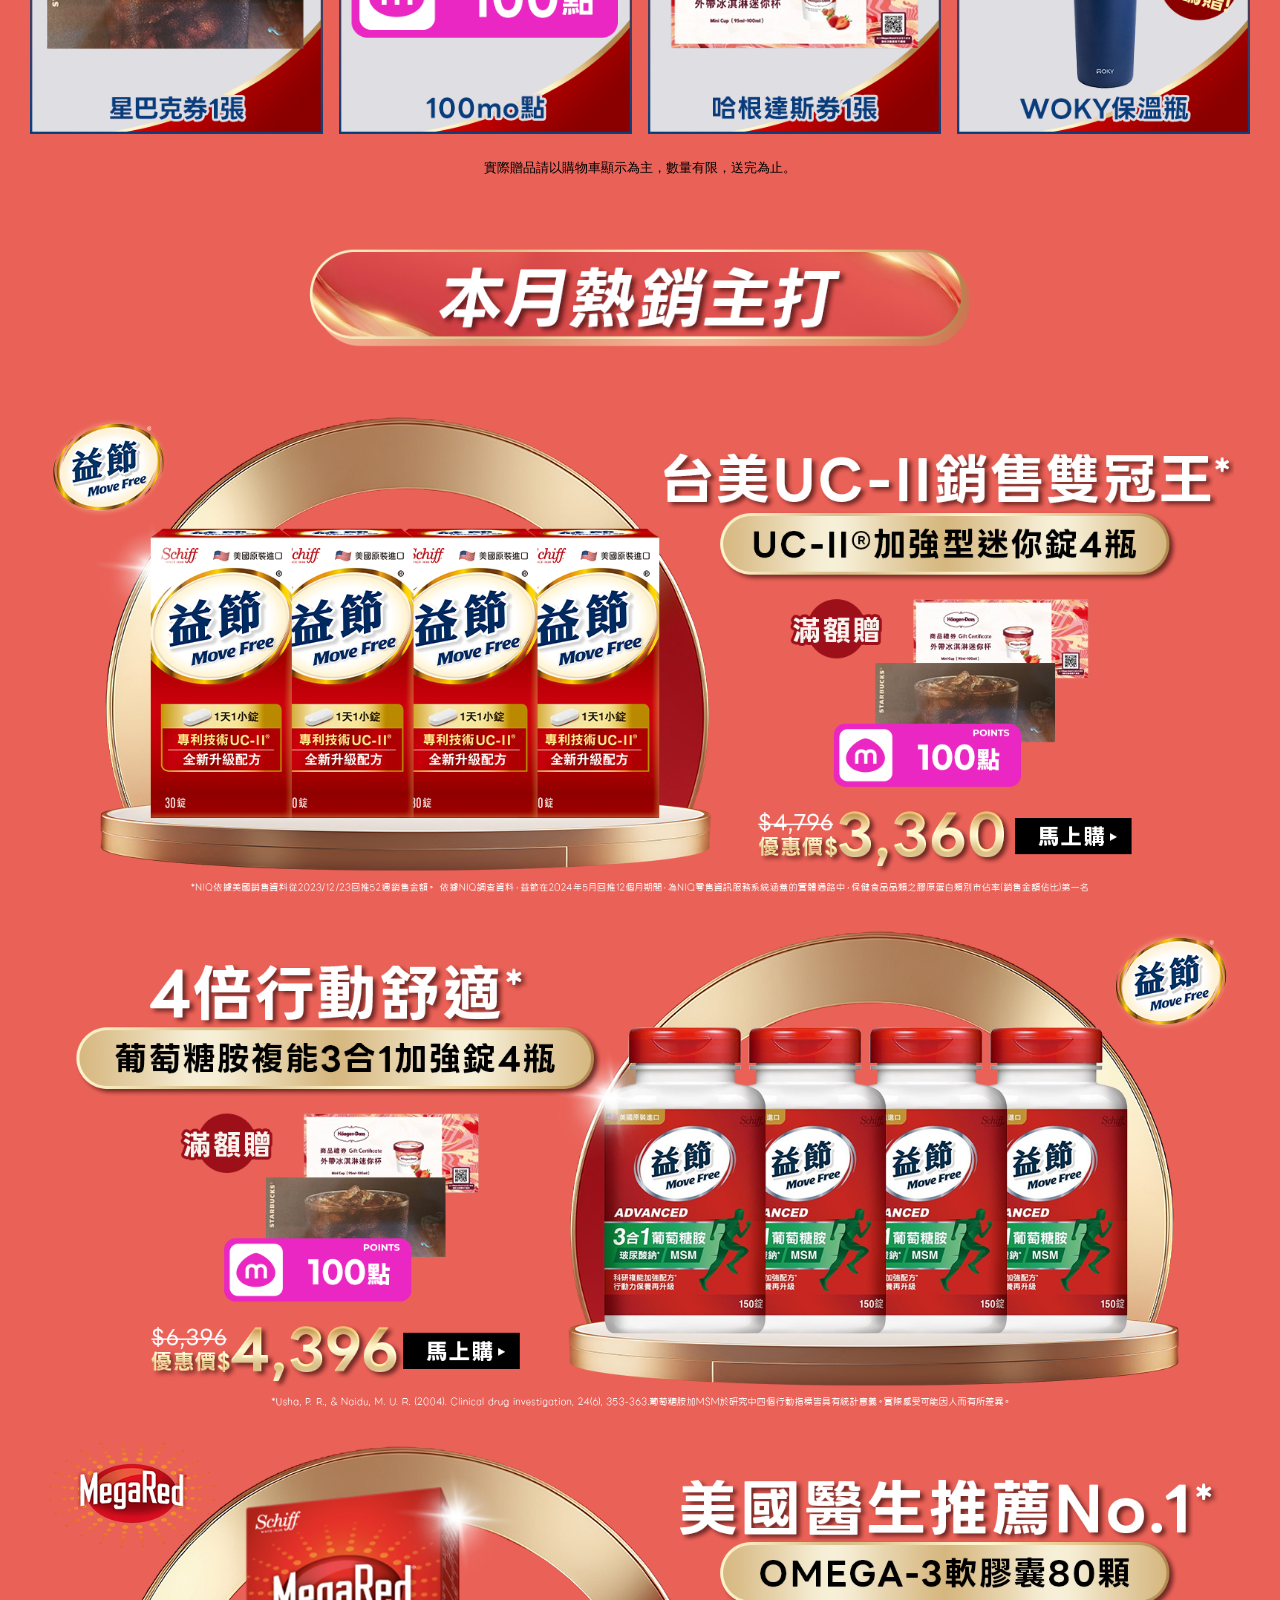
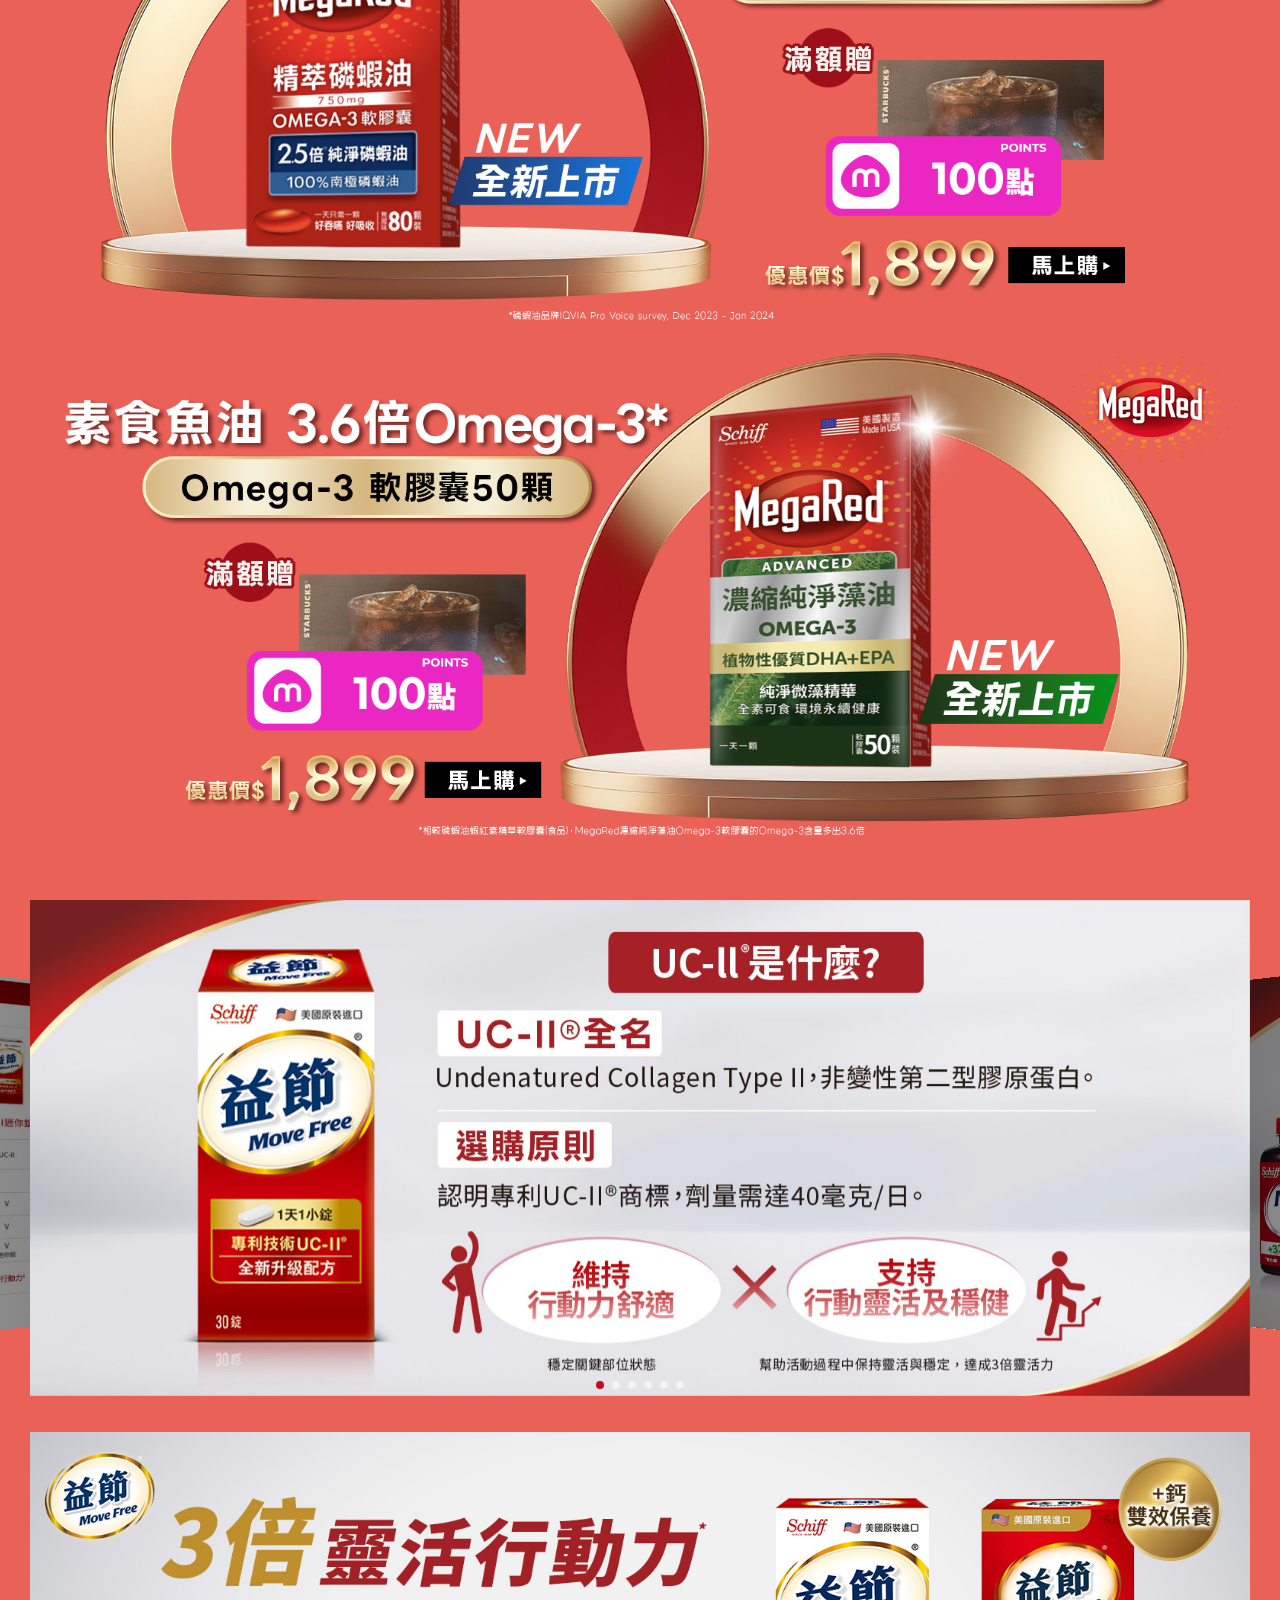
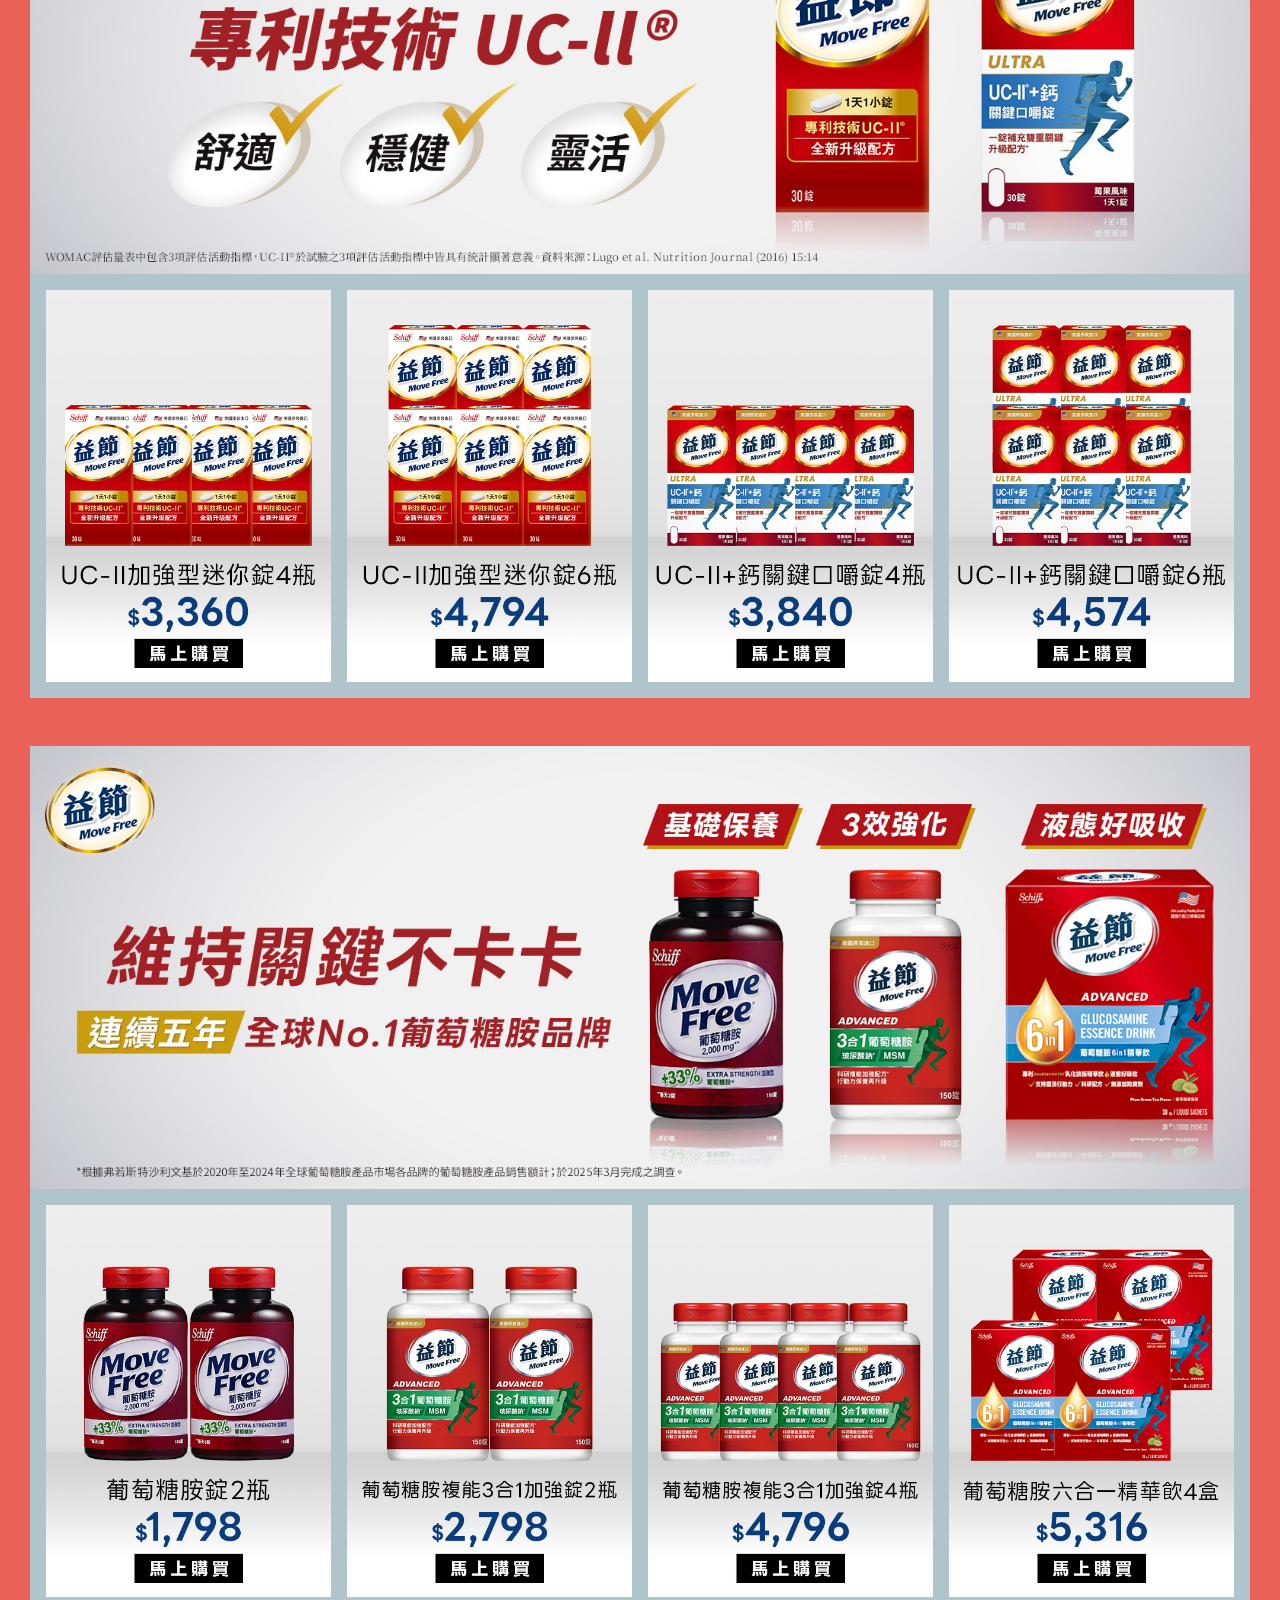
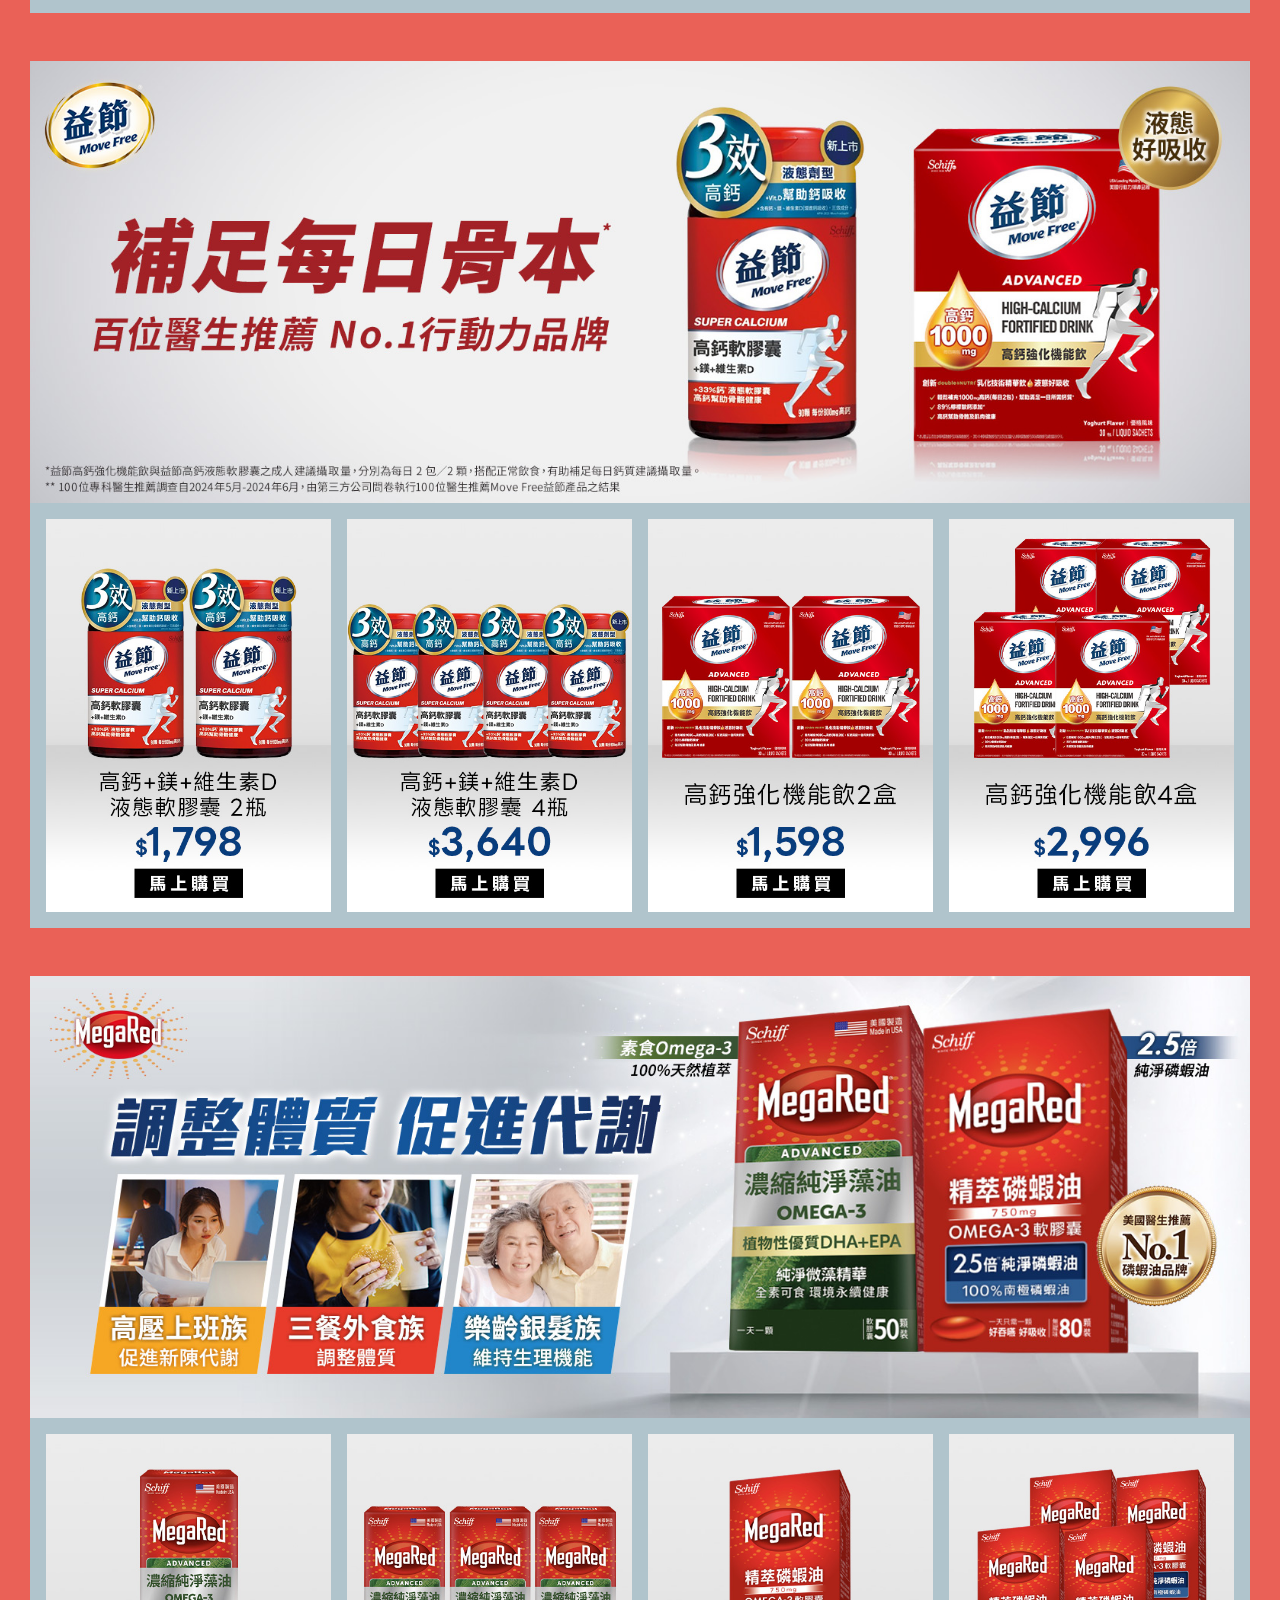
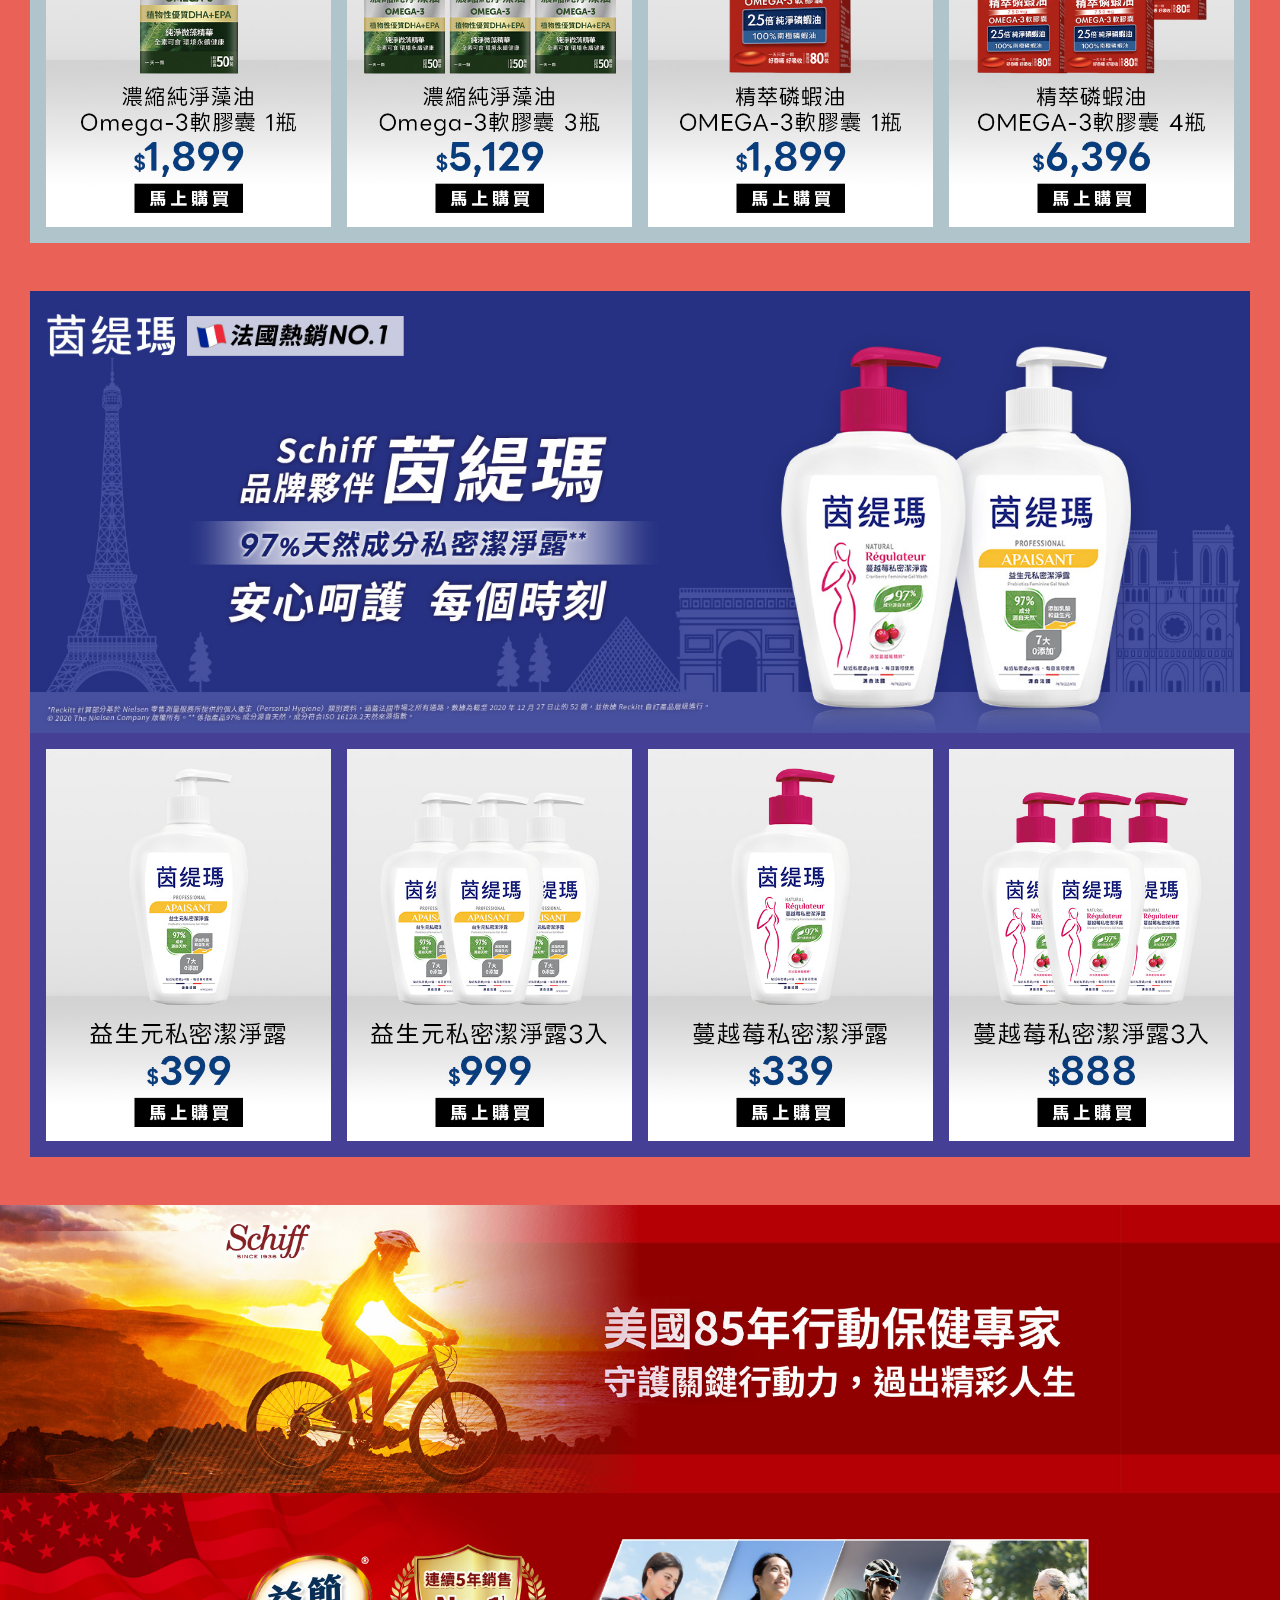
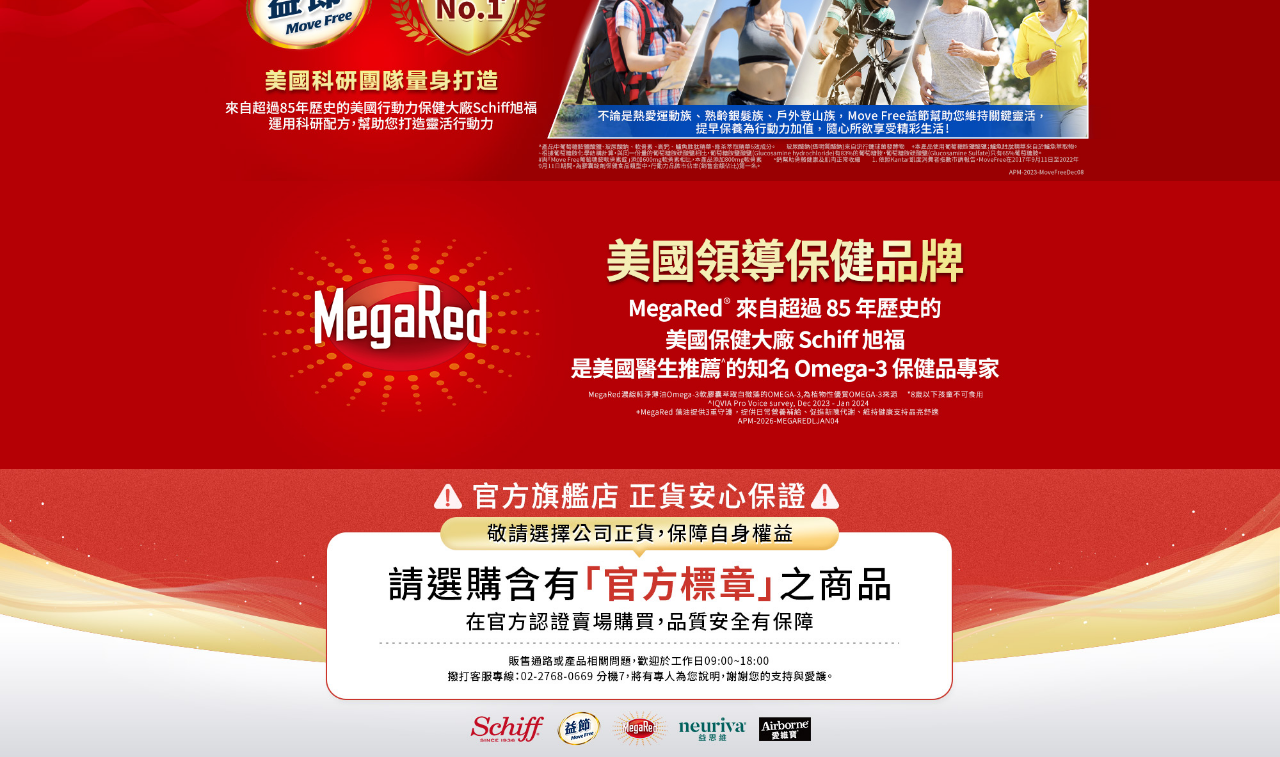
==== commit 840c480a: "Add files via upload" ====
--- a/index.html
+++ b/index.html
@@ -395,7 +395,7 @@
                         </a>
                     </div>
                     <div class="col-md col-6 p-md-0 p-1 mr-0 mr-md-3 SCFtransformScale">
-                        <a href="https://www.momoshop.com.tw/goods/GoodsDetail.jsp?i_code=X" target="_blank" title="#">
+                        <a href="https://www.momoshop.com.tw/category/DgrpCategory.jsp?d_code=2193600005&sourcePageType=4" target="_blank" title="#">
                             <img src="images/05D2.jpg" alt="#">
                         </a>
                     </div>
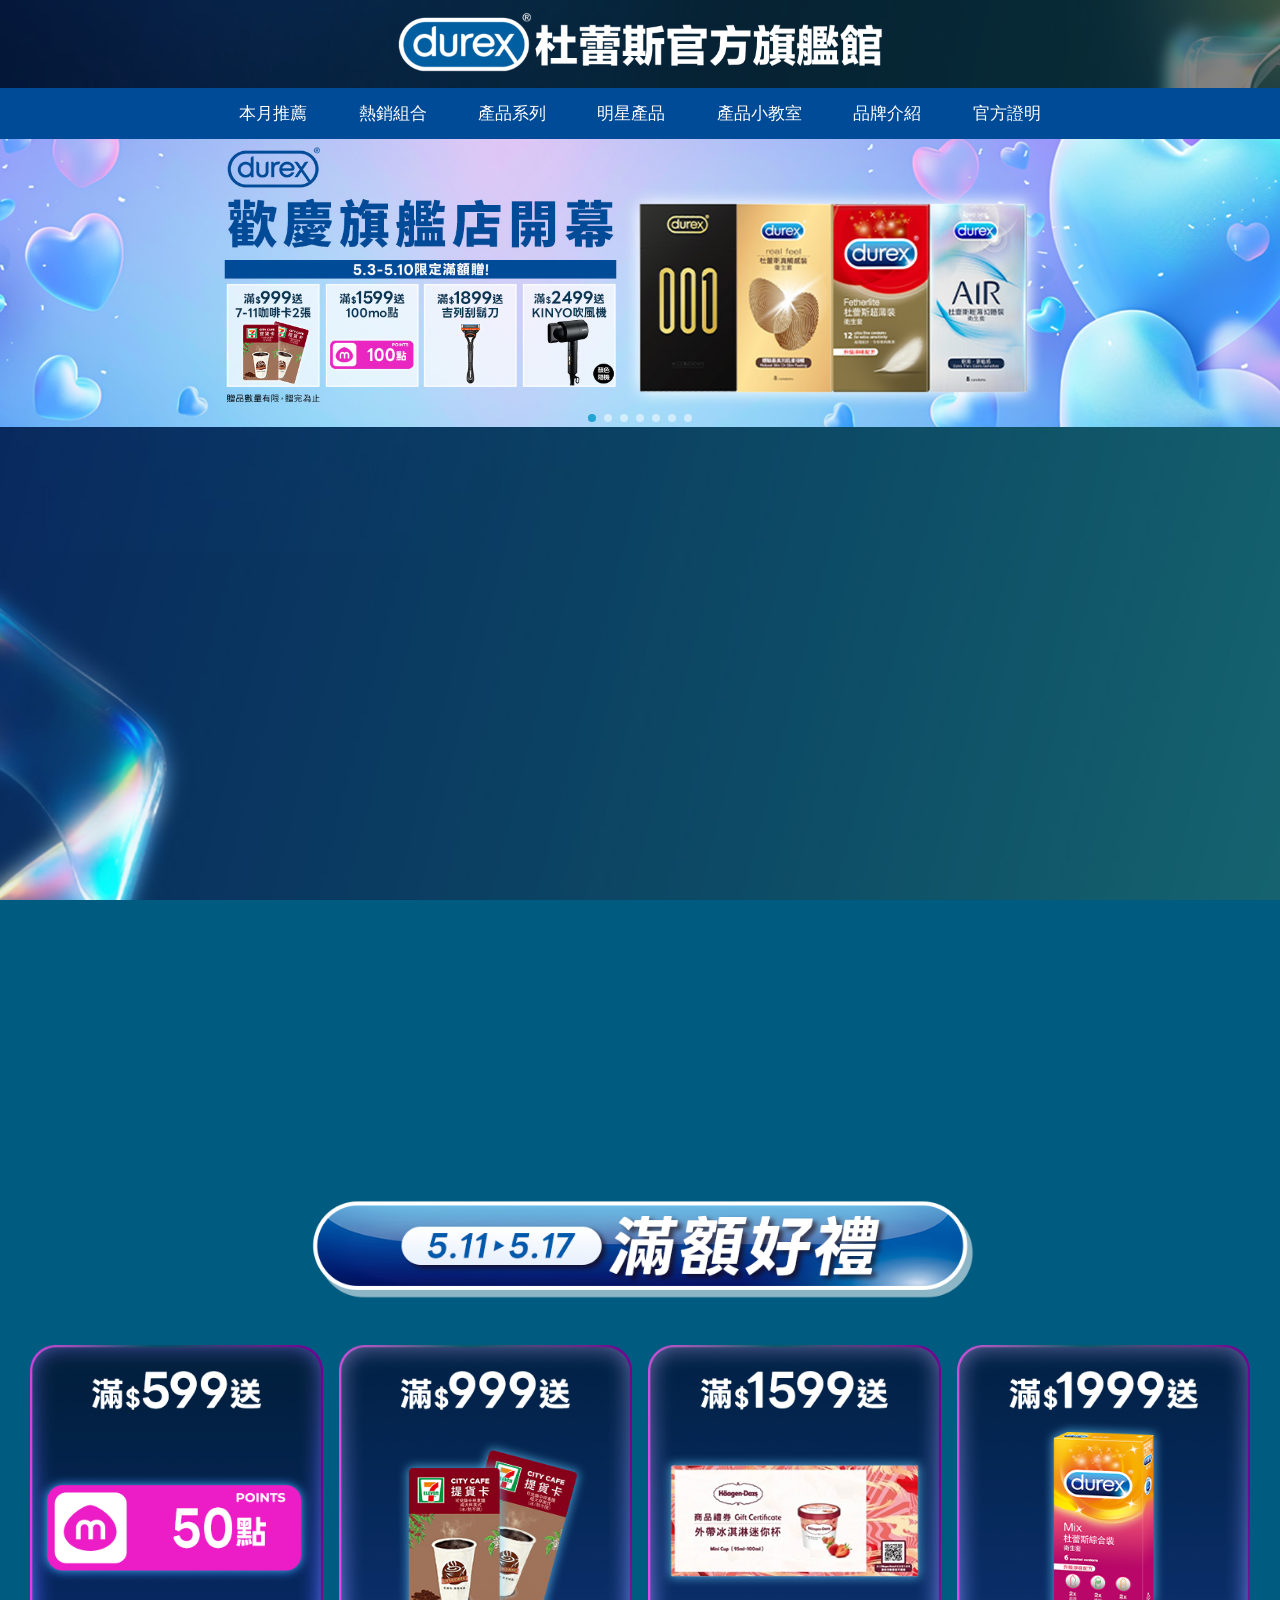
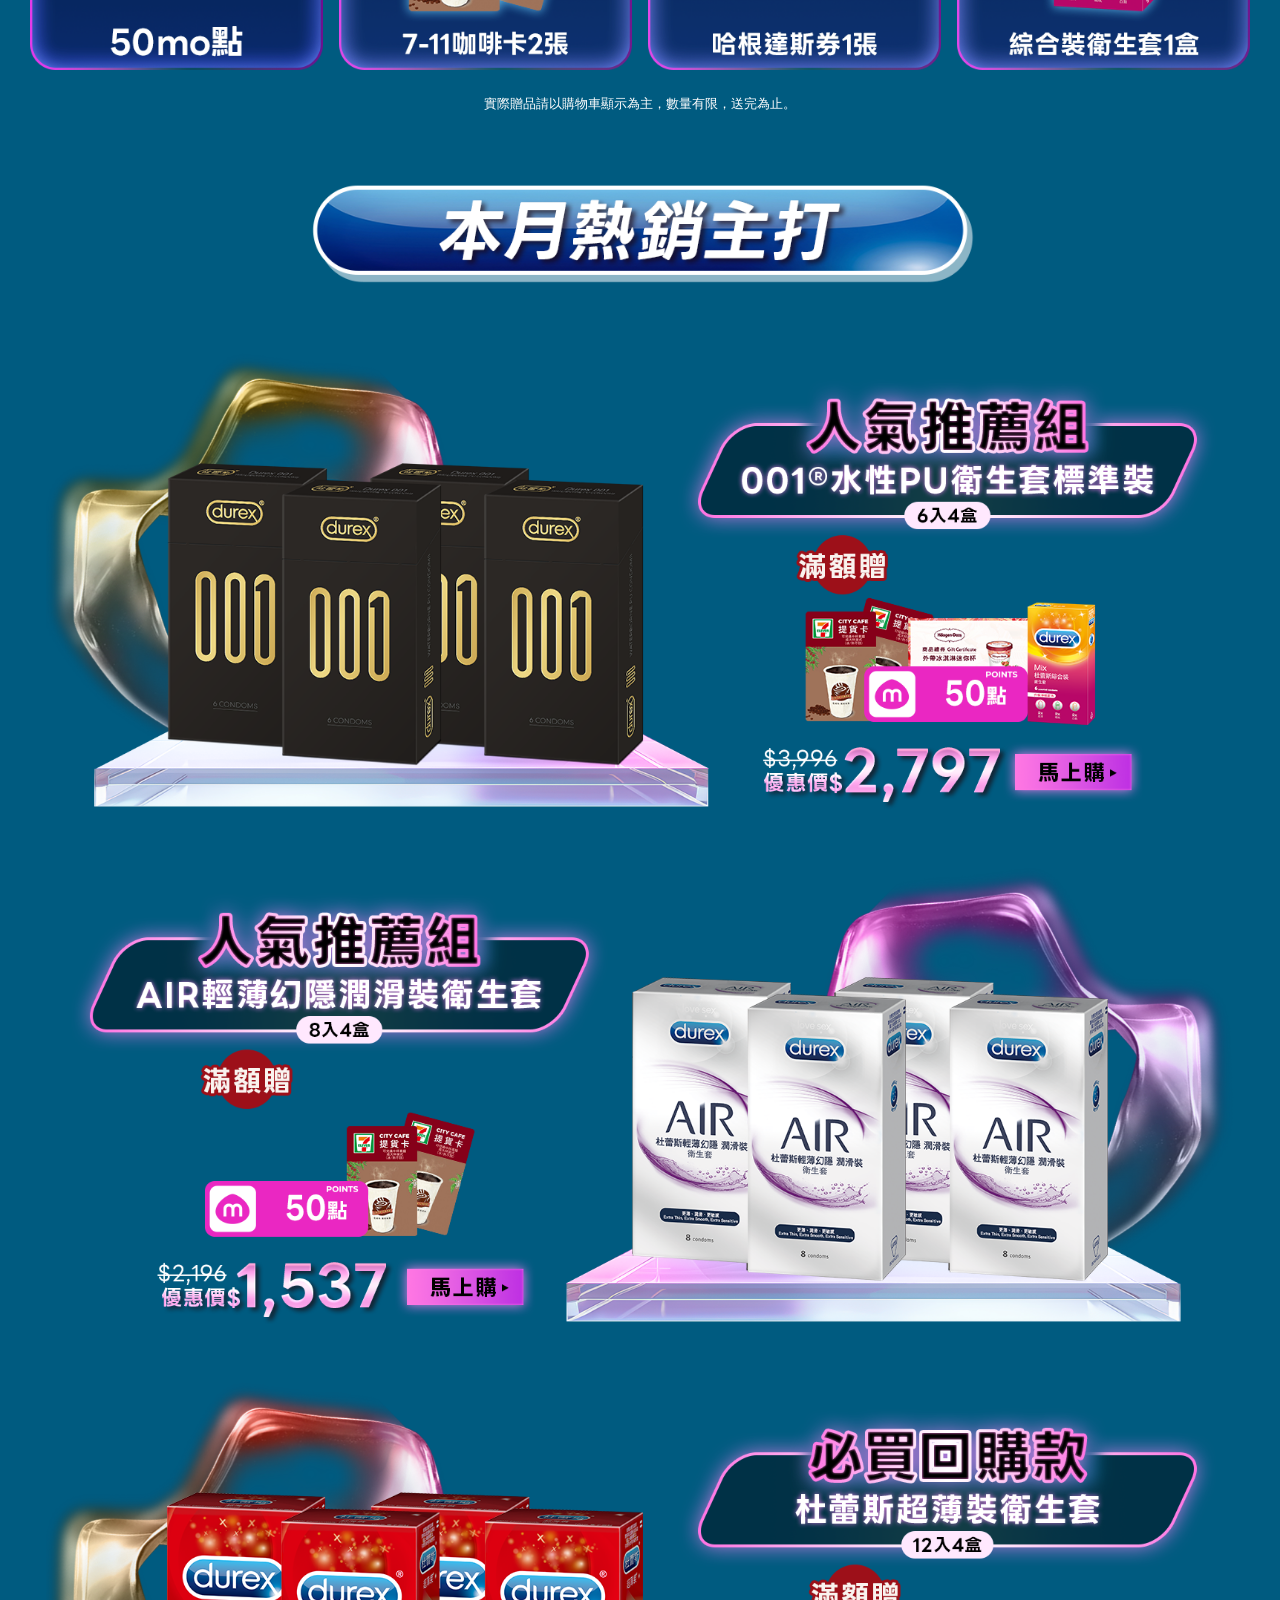
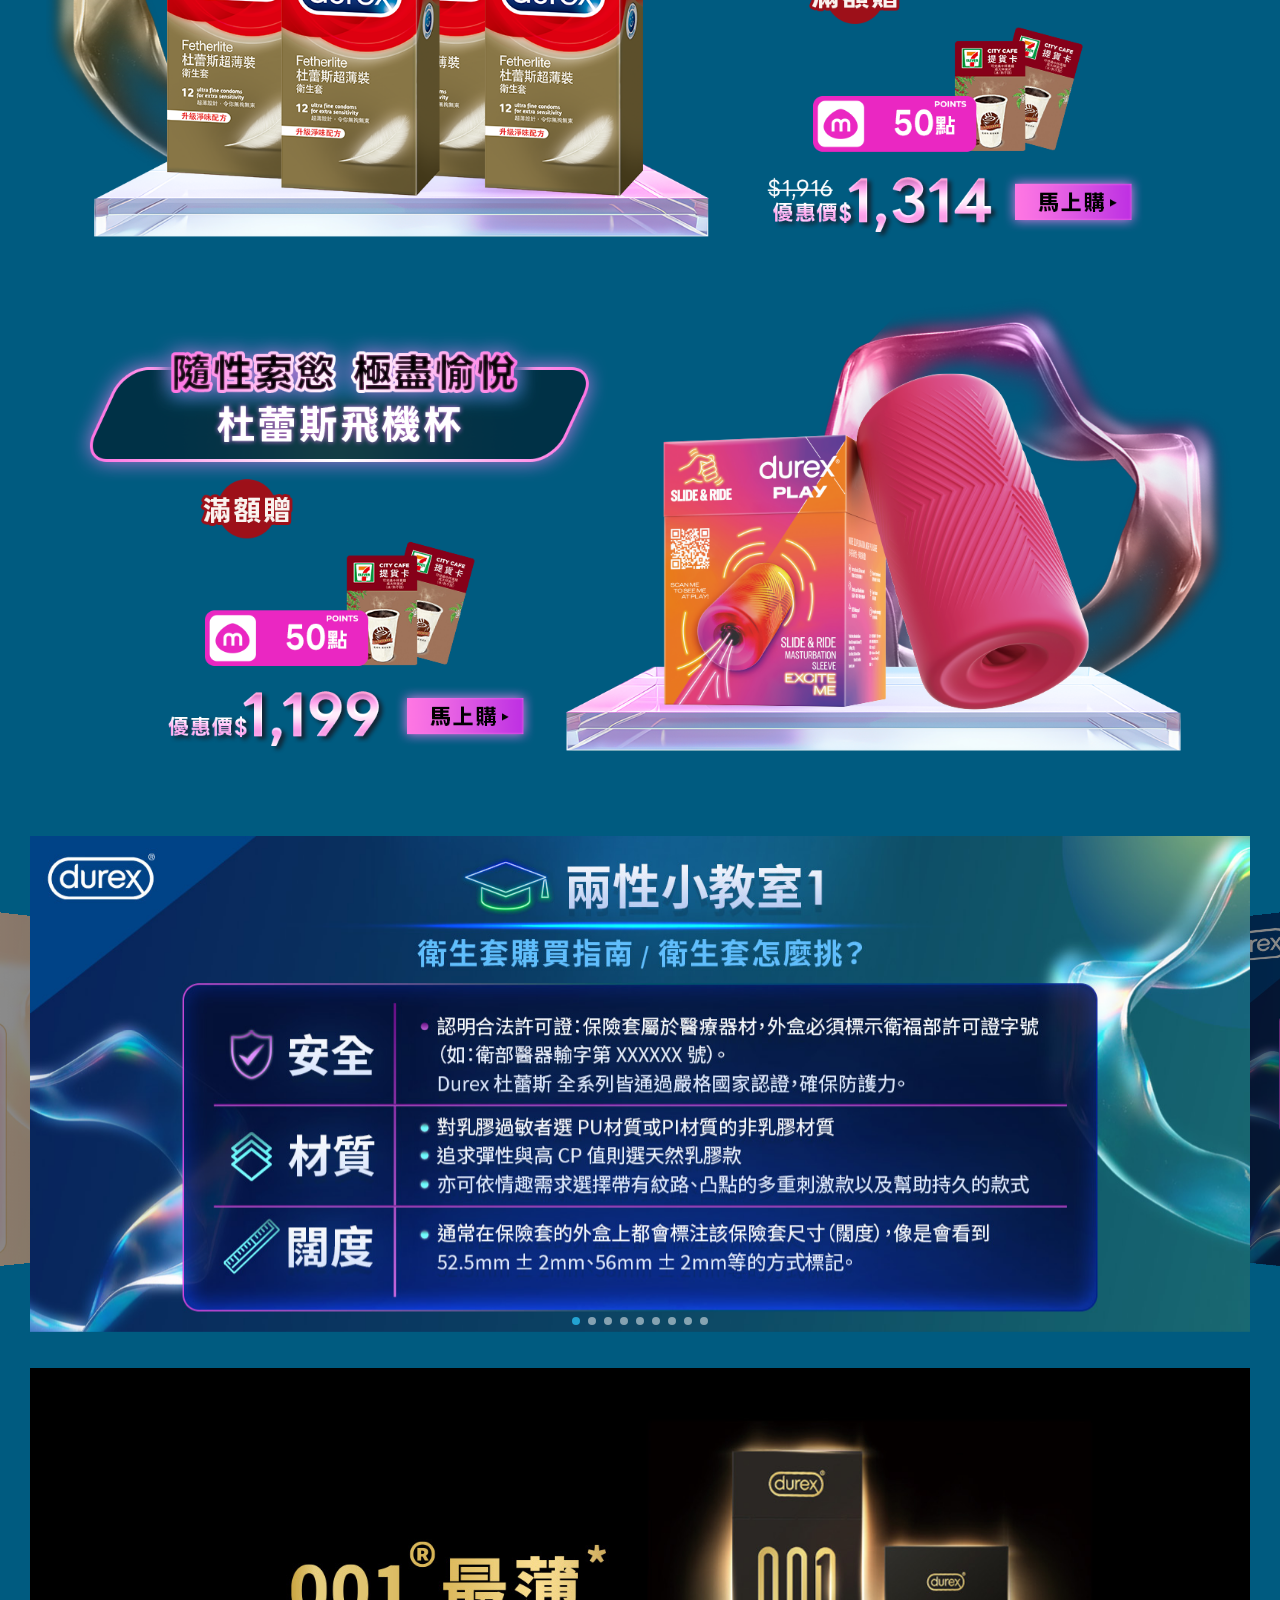
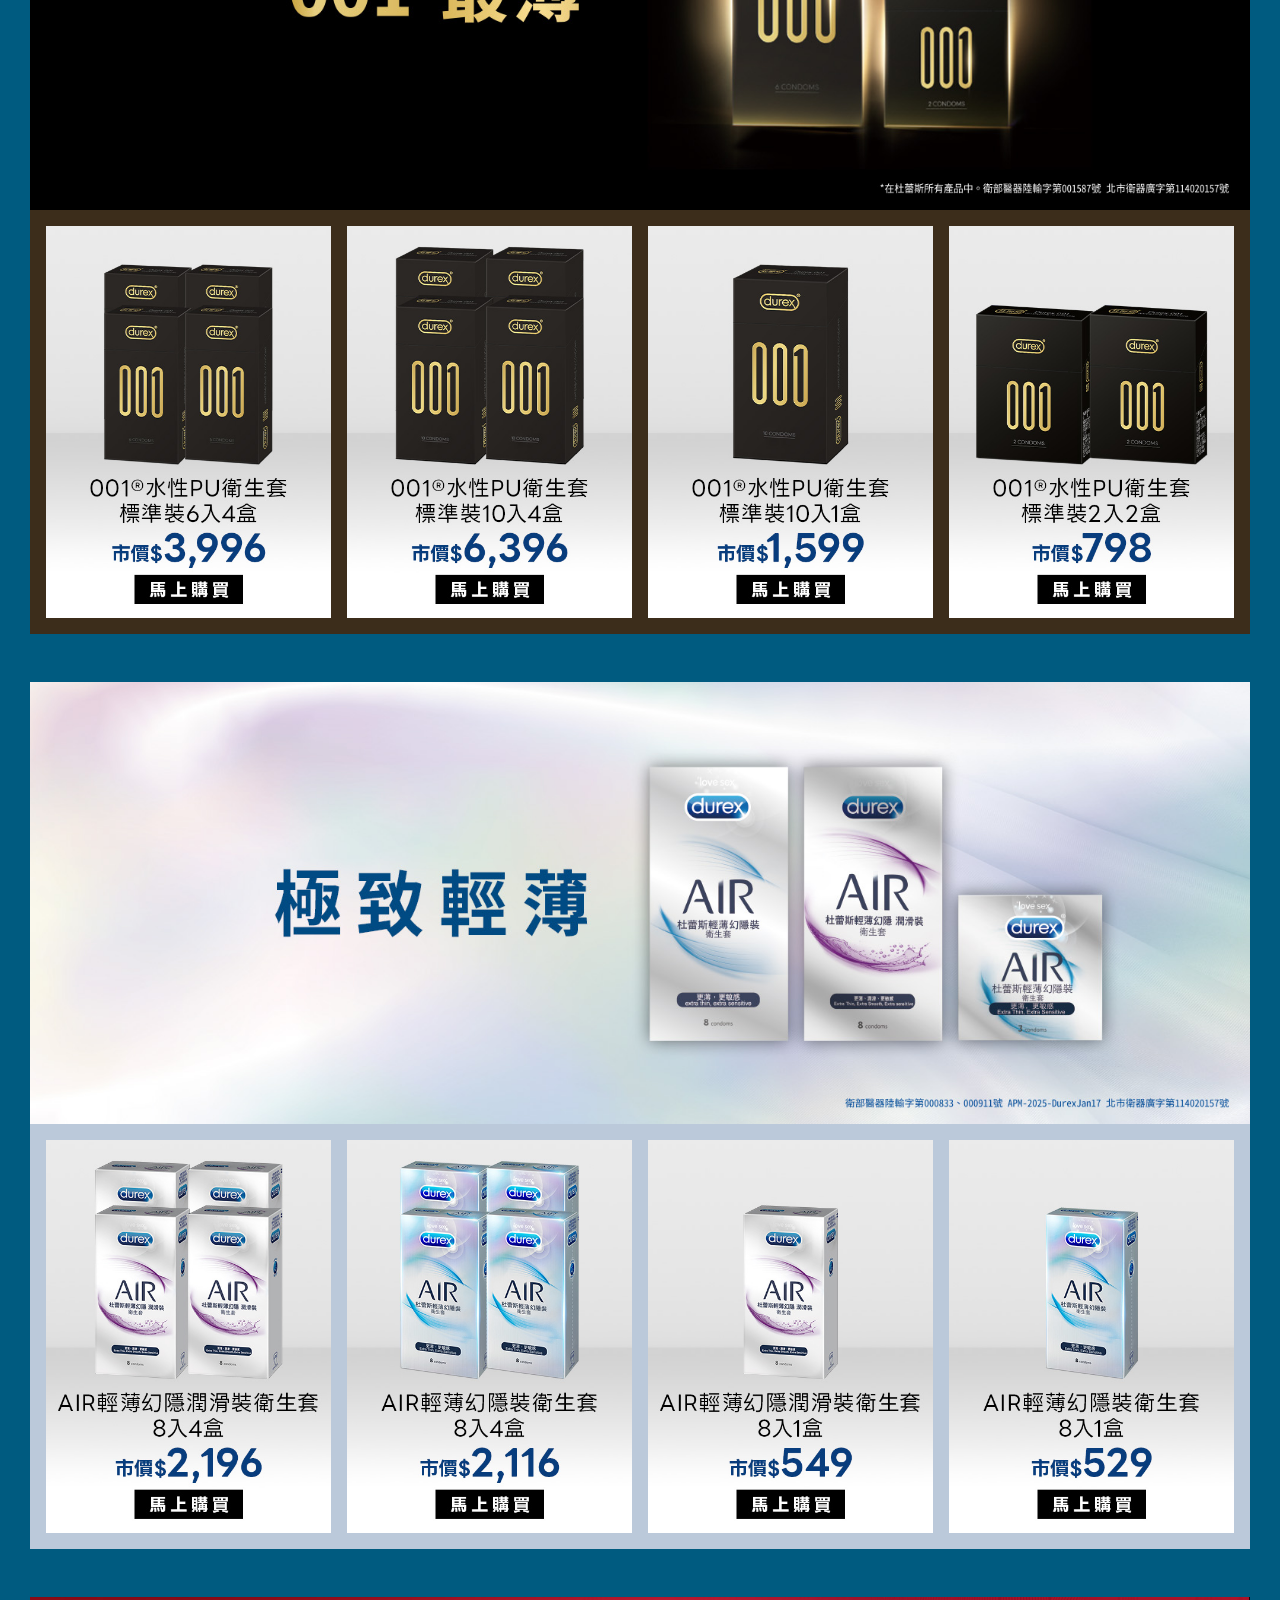
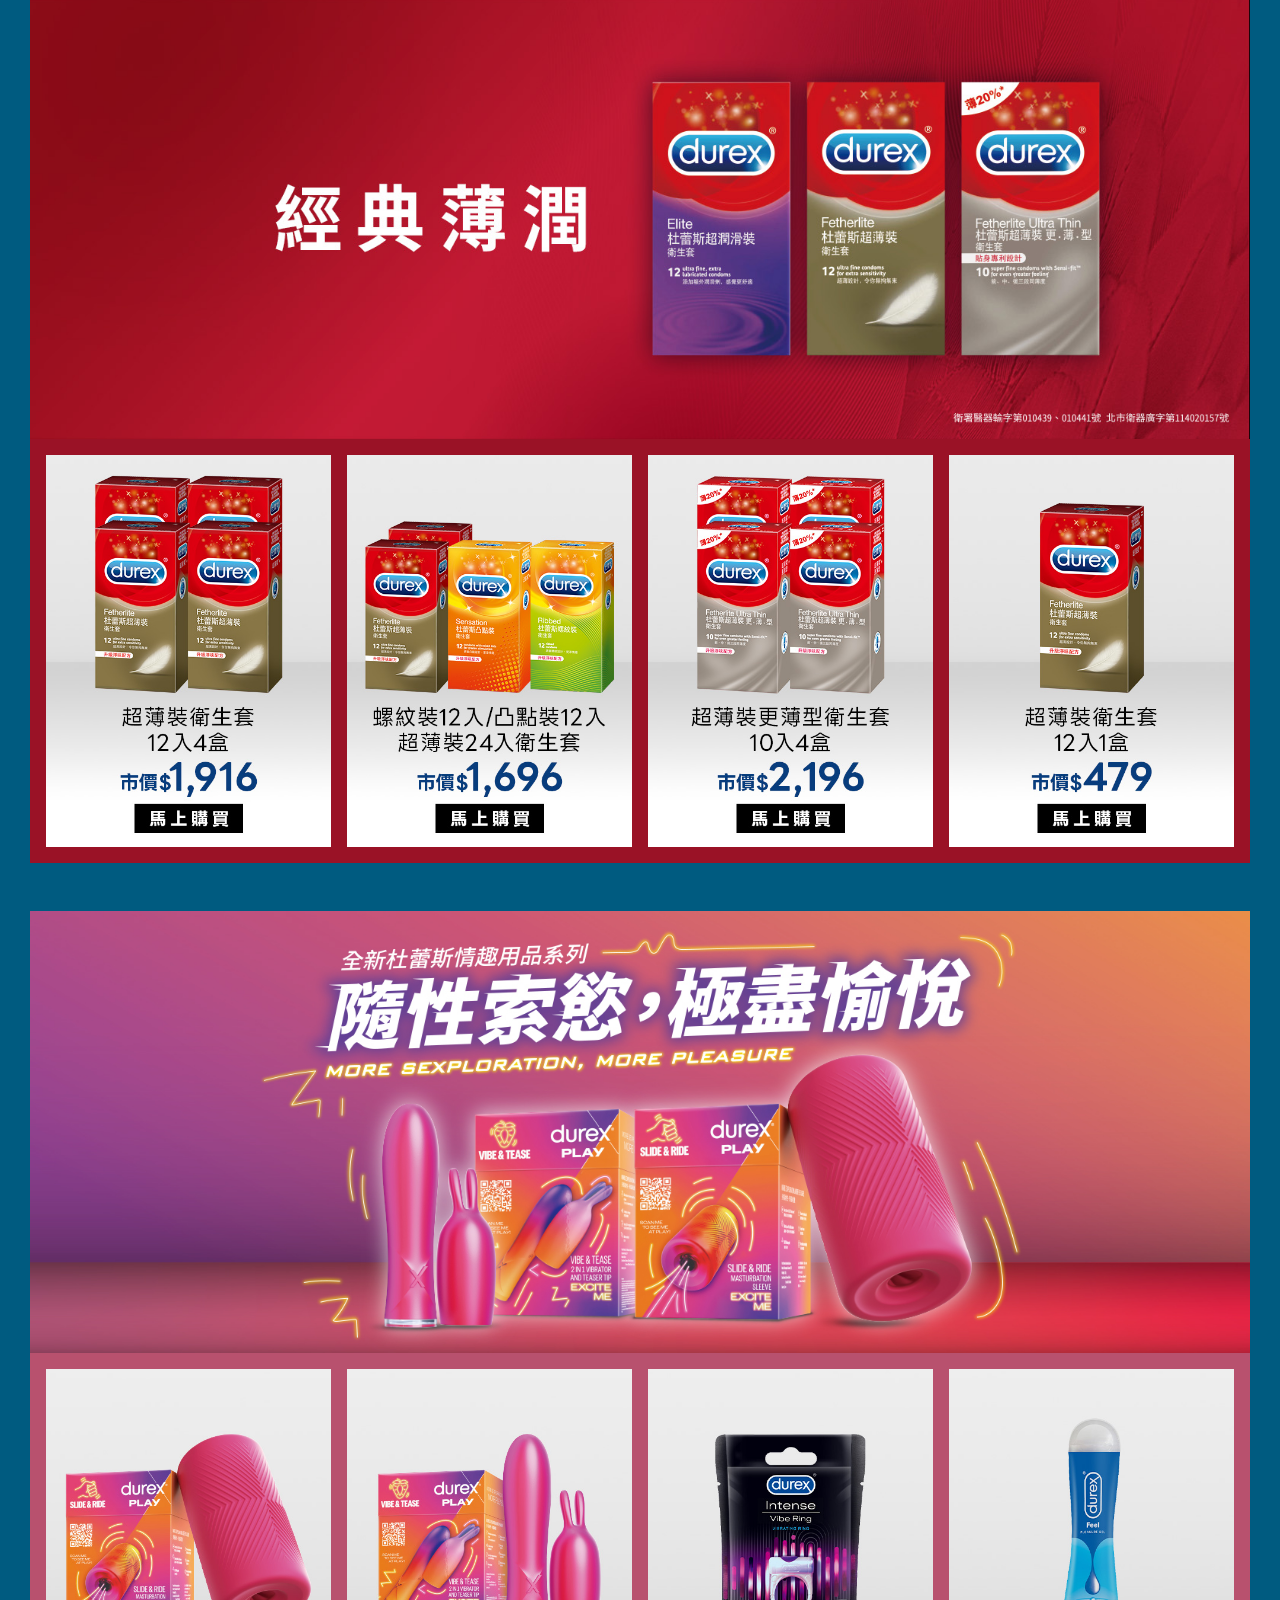
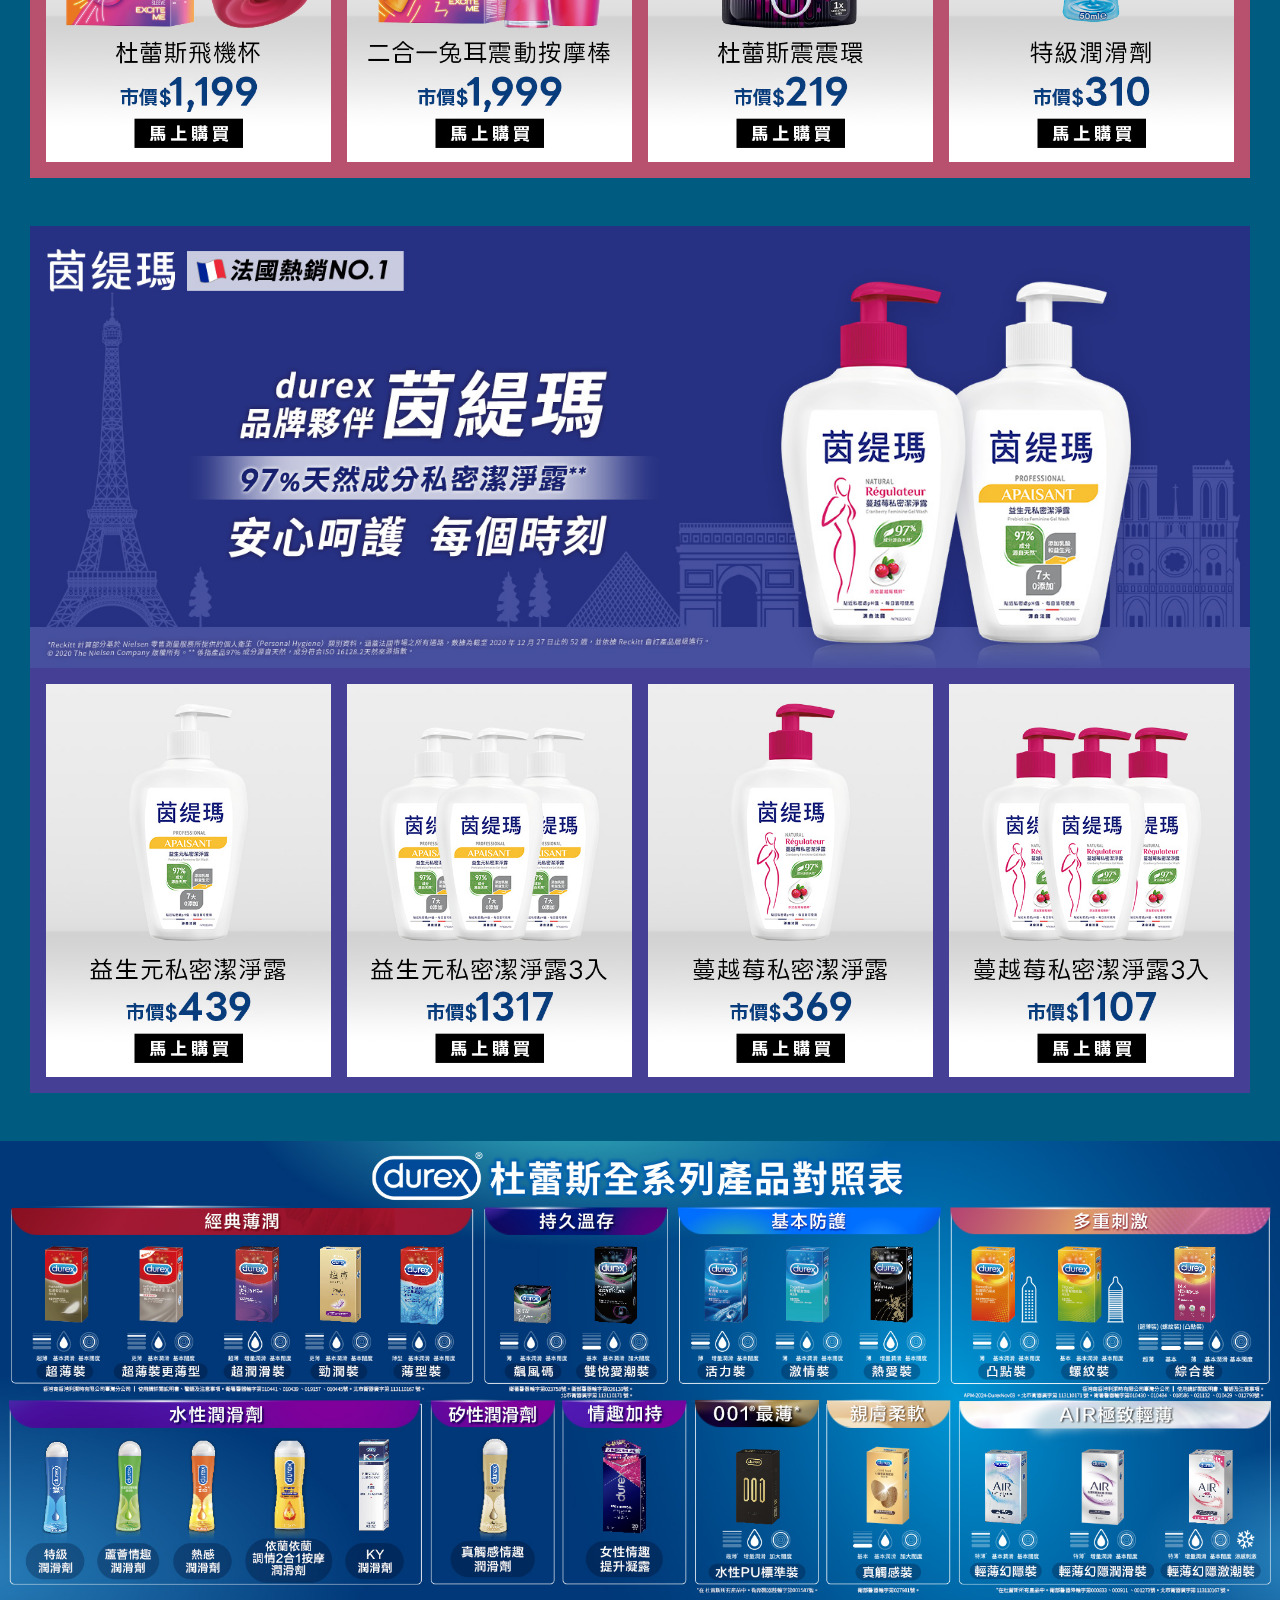
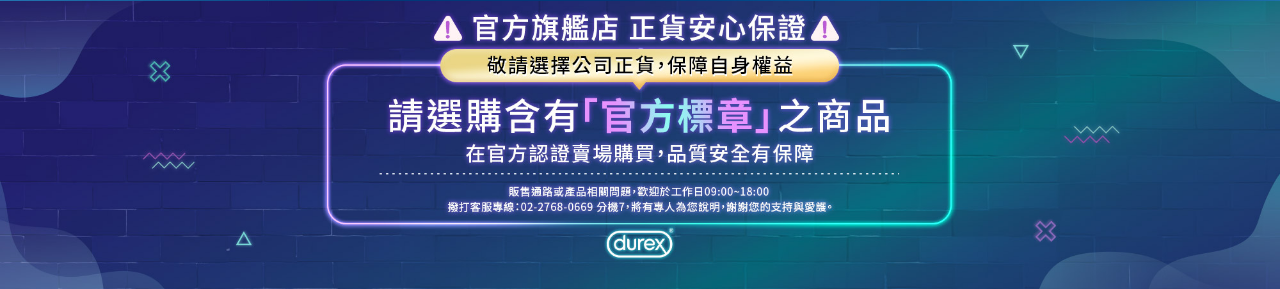
==== commit b367e9a2: "Add files via upload" ====
--- a/index.html
+++ b/index.html
@@ -3,7 +3,7 @@
 
 <head>
     <link rel="stylesheet" href="images/bootstrap.min.css">
-    <meta property="og:title" content="Schiff 旭福｜健康保健系列">
+    <meta property="og:title" content="Durex 杜蕾斯">
     <meta property="og:description" content="熱銷保健品牌，心血管、關節保養、日常健康補給一次搞定">
     <meta name="google-site-verification" content="oWHKC9vvXX-SvML4k72anifnz4bisY2f6e-6GuBzCzw" />
     <meta name="viewport" content="width=device-width, initial-scale=1.0, maximum-scale=1.0, user-scalable=0">
@@ -15,61 +15,84 @@
     <link rel="stylesheet" href="images/swiper.min.css">
     <link rel="stylesheet" href="images/animate.min.css" />
     <link rel="stylesheet" href="images/Layout.css"><!-- momo設計使用 勿更動 -->
-    <link rel="stylesheet" href="images/style_SCF.css">
-    <title>Schiff 旭福品牌旗艦館-momo購物網</title>
+    <link rel="stylesheet" href="images/style_DRX.css">
+    <title>Durex 杜蕾斯品牌旗艦館-momo購物網</title>
 </head>
 
 <body>
-    <div><img src="images/topBtn.png" onclick="topFunction()" id="SCFScrolltoTopBtn" class="d-none d-md-block">
+    <div><img src="images/topBtn.png" onclick="topFunction()" id="DRXScrolltoTopBtn" class="d-none d-md-block">
     </div>
     <div class="momoStyle_WRAPPER" style="overflow: hidden!important; margin-bottom:-20px; ">
         <div class="momoStyle_mainArea">
             <!-------------網頁內容從這邊開始------------>
             <!-------------選單------------>
-            <div class="container-fluid Area2000" style="background-color: #fff">
+            <div class="container-fluid Area2000" style="background-color: #0000007c">
                 <div class="row justify-content-center ">
                     <div class="col-md-5 col-12 p-0 m-0">
                         <img src="images/00LOGOA.png">
                     </div>
-                    <div class="w-100"></div>
-                    <div class="col-md-3 col-12 pb-3 m-0">
-                        <img src="images/00LOGOB.png">
-                    </div>
-                </div>
-                <div class="row justify-content-center  Area_SCFnavbar">
-                    <div class="col-md-8 Area_SCFnavbar_box p-0">
-                        <ul class="nav SCFnavbar nav-fill">
+                </div>
+                <div class="row justify-content-center  Area_DRXnavbar">
+                    <div class="col-md-8 Area_DRXnavbar_box p-0">
+                        <ul class="nav DRXnavbar nav-fill">
                             <li class="nav-item ">
-                                <a class="nav-link" href="https://www.momoshop.com.tw/category/DgrpCategory.jsp?d_code=2193600002&sourcePageType=4" target="_blank">本月推薦</a>
+                                <a class="nav-link"
+                                    href="https://www.momoshop.com.tw/category/DgrpCategory.jsp?d_code=2193800002"
+                                    target="_blank">本月推薦</a>
                             </li>
                             <li class="nav-item ">
-                                <a class="nav-link " href="https://www.momoshop.com.tw/category/DgrpCategory.jsp?d_code=2193600003&sourcePageType=4" target="_blank">熱銷組合</a>
+                                <a class="nav-link "
+                                    href="https://www.momoshop.com.tw/category/DgrpCategory.jsp?d_code=2193800003"
+                                    target="_blank">熱銷組合</a>
                             </li>
 
                             <li class="nav-item dropdown ">
                                 <a class="nav-link " data-toggle="dropdown" role="button" aria-haspopup="true"
                                     aria-expanded="false">產品系列</a>
                                 <div class="dropdown-menu">
-                                    
-                                    <a class="dropdown-item" href="https://www.momoshop.com.tw/category/DgrpCategory.jsp?d_code=2193600005&sourcePageType=4" target="_blank">脈睿-循環健康</a>
-                                    <a class="dropdown-item" href="https://www.momoshop.com.tw/category/DgrpCategory.jsp?d_code=2193600006&sourcePageType=4" target="_blank">益節-關鍵靈活</a>
-                                    <a class="dropdown-item" href="https://www.momoshop.com.tw/category/DgrpCategory.jsp?d_code=2193600007&sourcePageType=4" target="_blank">愛維寶-保護力強化</a>
-                                    <a class="dropdown-item" href="https://www.momoshop.com.tw/category/DgrpCategory.jsp?d_code=2193600008&sourcePageType=4" target="_blank">益思維-思緒清晰</a>
-                                    <a class="dropdown-item" href="https://www.momoshop.com.tw/category/DgrpCategory.jsp?d_code=2193600009&sourcePageType=4" target="_blank">茵緹瑪-私密清潔</a>
-                                    <a class="dropdown-item" href="https://www.momoshop.com.tw/category/DgrpCategory.jsp?d_code=2193600010&sourcePageType=4" target="_blank">舒立效-潤喉爽聲</a>
-                                    <a class="dropdown-item" href="https://www.momoshop.com.tw/category/DgrpCategory.jsp?d_code=2193600018" target="_blank">滴露-日常清潔</a>
+
+                                    <a class="dropdown-item"
+                                        href="https://www.momoshop.com.tw/category/DgrpCategory.jsp?d_code=2193800006"
+                                        target="_blank">衛生套系列</a>
+                                    <a class="dropdown-item"
+                                        href="https://www.momoshop.com.tw/category/DgrpCategory.jsp?d_code=2193800007"
+                                        target="_blank">潤滑劑系列</a>
+                                    <a class="dropdown-item"
+                                        href="https://www.momoshop.com.tw/category/DgrpCategory.jsp?d_code=2193800008"
+                                        target="_blank">玩具系列</a>
+                                    <a class="dropdown-item"
+                                        href="https://www.momoshop.com.tw/category/DgrpCategory.jsp?d_code=2193800009"
+                                        target="_blank">茵緹瑪 私密清潔</a>
                                 </div>
                             </li>
                             <li class="nav-item dropdown ">
                                 <a class="nav-link" data-toggle="dropdown" role="button" aria-haspopup="true"
-                                    aria-expanded="false">熱門成分</a>
+                                    aria-expanded="false">明星產品</a>
                                 <div class="dropdown-menu">
-                                    <a class="dropdown-item" href="https://www.momoshop.com.tw/category/DgrpCategory.jsp?d_code=2193600012&sourcePageType=4" target="_blank">UC-II系列</a>
-                                    <a class="dropdown-item" href="https://www.momoshop.com.tw/category/DgrpCategory.jsp?d_code=2193600013&sourcePageType=4" target="_blank">葡萄糖胺系列</a>
-                                    <a class="dropdown-item" href="https://www.momoshop.com.tw/category/DgrpCategory.jsp?d_code=2193600014&sourcePageType=4" target="_blank">好吸收鈣系列</a>
-                                    <a class="dropdown-item" href="https://www.momoshop.com.tw/category/DgrpCategory.jsp?d_code=2193600015&sourcePageType=4" target="_blank">薑黃素食友善</a>
-                                    <a class="dropdown-item" href="https://www.momoshop.com.tw/category/DgrpCategory.jsp?d_code=2193600016&sourcePageType=4" target="_blank">OMEGA-3系列</a>
-                                    <a class="dropdown-item" href="https://www.momoshop.com.tw/category/DgrpCategory.jsp?d_code=2193600017&sourcePageType=4" target="_blank">茵緹瑪私密清潔</a>
+                                    <a class="dropdown-item"
+                                        href="https://www.momoshop.com.tw/category/DgrpCategory.jsp?d_code=2193800010"
+                                        target="_blank">熱門001®系列</a>
+                                    <a class="dropdown-item"
+                                        href="https://www.momoshop.com.tw/category/DgrpCategory.jsp?d_code=2193800011"
+                                        target="_blank">真觸感系列</a>
+                                    <a class="dropdown-item"
+                                        href="https://www.momoshop.com.tw/category/DgrpCategory.jsp?d_code=2193800012"
+                                        target="_blank">AIR極致輕薄系列</a>
+                                    <a class="dropdown-item"
+                                        href="https://www.momoshop.com.tw/category/DgrpCategory.jsp?d_code=2193800013"
+                                        target="_blank">熱銷經典薄潤系列</a>
+                                    <a class="dropdown-item"
+                                        href="https://www.momoshop.com.tw/category/DgrpCategory.jsp?d_code=2193800014"
+                                        target="_blank">持久溫存系列</a>
+                                    <a class="dropdown-item"
+                                        href="https://www.momoshop.com.tw/category/DgrpCategory.jsp?d_code=2193800015"
+                                        target="_blank">多重刺激系列</a>
+                                    <a class="dropdown-item"
+                                        href="https://www.momoshop.com.tw/category/DgrpCategory.jsp?d_code=2193800016"
+                                        target="_blank">基本防護系列</a>
+                                    <a class="dropdown-item"
+                                        href="https://www.momoshop.com.tw/category/DgrpCategory.jsp?d_code=2193800017"
+                                        target="_blank">茵緹瑪 私密清潔</a>
                                 </div>
                             </li>
                             <div class="w-100 d-md-none d-block"></div>
@@ -93,56 +116,56 @@
             <div class="Area Area2000 FstSwiper" style="position: relative; overflow: hidden">
                 <div class="swiper-wrapper">
                     <div class="swiper-slide">
-                        <a href="https://www.momoshop.com.tw/category/DgrpCategory.jsp?d_code=2193600003&sourcePageType=4" target="_blank" title="檔期活動">
+                        <a href="https://www.momoshop.com.tw/category/DgrpCategory.jsp?d_code=2193800003"
+                            target="_blank" title="檔期活動">
                             <img src="images/00navC_01.jpg" alt="檔期活動" class="momoStyle_lazyload d-none d-md-block">
                             <img src="images/00navC_01m.jpg" alt="檔期活動" class="momoStyle_lazyload d-md-none d-block">
                         </a>
                     </div>
 
                     <div class="swiper-slide">
-                        <a href="https://www.momoshop.com.tw/category/DgrpCategory.jsp?d_code=2193600012" target="_blank" title="UC-II">
-                            <img src="images/00navC_02.jpg" alt="UC-II" class="momoStyle_lazyload d-none d-md-block">
-                            <img src="images/00navC_02m.jpg" alt="UC-II" class="momoStyle_lazyload d-md-none d-block">
-                        </a>
-                    </div>
-
-                    <div class="swiper-slide">
-                        <a href="https://www.momoshop.com.tw/category/DgrpCategory.jsp?d_code=2193600012" target="_blank" title="UC-II加鈣">
-                            <img src="images/00navC_03.jpg" alt="UC-II加鈣" class="momoStyle_lazyload d-none d-md-block">
-                            <img src="images/00navC_03m.jpg" alt="UC-II加鈣" class="momoStyle_lazyload d-md-none d-block">
-                        </a>
-                    </div>
-
-                    <div class="swiper-slide">
-                        <a href="https://www.momoshop.com.tw/category/DgrpCategory.jsp?d_code=2193600014" target="_blank" title="高鈣強化機能飲">
-                            <img src="images/00navC_04.jpg" alt="高鈣強化機能飲" class="momoStyle_lazyload d-none d-md-block">
-                            <img src="images/00navC_04m.jpg" alt="高鈣強化機能飲" class="momoStyle_lazyload d-md-none d-block">
-                        </a>
-                    </div>
-
-                    <div class="swiper-slide">
-                        <a href="https://www.momoshop.com.tw/category/DgrpCategory.jsp?d_code=2193600005" target="_blank" title="濃縮純淨藻油">
-                            <img src="images/00navC_05.jpg" alt="濃縮純淨藻油" class="momoStyle_lazyload d-none d-md-block">
-                            <img src="images/00navC_05m.jpg" alt="濃縮純淨藻油" class="momoStyle_lazyload d-md-none d-block">
-                        </a>
-                    </div>
-
-                    <div class="swiper-slide">
-                        <a href="https://www.momoshop.com.tw/category/DgrpCategory.jsp?d_code=2193600005" target="_blank" title="精萃磷蝦油">
-                            <img src="images/00navC_06.jpg" alt="精萃磷蝦油" class="momoStyle_lazyload d-none d-md-block">
-                            <img src="images/00navC_06m.jpg" alt="精萃磷蝦油" class="momoStyle_lazyload d-md-none d-block">
-                        </a>
-                    </div>
-
-                    <div class="swiper-slide">
-                        <a href="https://www.momoshop.com.tw/category/DgrpCategory.jsp?d_code=2193600013" target="_blank" title="葡萄糖胺錠">
-                            <img src="images/00navC_08.jpg" alt="葡萄糖胺錠" class="momoStyle_lazyload d-none d-md-block">
-                            <img src="images/00navC_08m.jpg" alt="葡萄糖胺錠" class="momoStyle_lazyload d-md-none d-block">
-                        </a>
-                    </div>
-
-                    <div class="swiper-slide">
-                        <a href="https://www.momoshop.com.tw/category/DgrpCategory.jsp?d_code=2193600003&sourcePageType=4" target="_blank" title="官方授權">
+                        <a href="https://www.momoshop.com.tw/category/DgrpCategory.jsp?d_code=2193800010"
+                            target="_blank" title="001最薄">
+                            <img src="images/00navC_02.jpg" alt="001最薄" class="momoStyle_lazyload d-none d-md-block">
+                            <img src="images/00navC_02m.jpg" alt="001最薄" class="momoStyle_lazyload d-md-none d-block">
+                        </a>
+                    </div>
+
+                    <div class="swiper-slide">
+                        <a href="https://www.momoshop.com.tw/category/DgrpCategory.jsp?d_code=2193800012"
+                            target="_blank" title="極致輕薄">
+                            <img src="images/00navC_03.jpg" alt="極致輕薄" class="momoStyle_lazyload d-none d-md-block">
+                            <img src="images/00navC_03m.jpg" alt="極致輕薄" class="momoStyle_lazyload d-md-none d-block">
+                        </a>
+                    </div>
+
+                    <div class="swiper-slide">
+                        <a href="https://www.momoshop.com.tw/category/DgrpCategory.jsp?d_code=2193800011"
+                            target="_blank" title="親膚柔軟">
+                            <img src="images/00navC_04.jpg" alt="親膚柔軟" class="momoStyle_lazyload d-none d-md-block">
+                            <img src="images/00navC_04m.jpg" alt="親膚柔軟" class="momoStyle_lazyload d-md-none d-block">
+                        </a>
+                    </div>
+
+                    <div class="swiper-slide">
+                        <a href="https://www.momoshop.com.tw/category/DgrpCategory.jsp?d_code=2193800013"
+                            target="_blank" title="經典薄潤">
+                            <img src="images/00navC_05.jpg" alt="經典薄潤" class="momoStyle_lazyload d-none d-md-block">
+                            <img src="images/00navC_05m.jpg" alt="經典薄潤" class="momoStyle_lazyload d-md-none d-block">
+                        </a>
+                    </div>
+
+                    <div class="swiper-slide">
+                        <a href="https://www.momoshop.com.tw/category/DgrpCategory.jsp?d_code=2193800008"
+                            target="_blank" title="隨性所欲">
+                            <img src="images/00navC_06.jpg" alt="隨性所欲" class="momoStyle_lazyload d-none d-md-block">
+                            <img src="images/00navC_06m.jpg" alt="隨性所欲" class="momoStyle_lazyload d-md-none d-block">
+                        </a>
+                    </div>
+
+                    <div class="swiper-slide">
+                        <a href="https://www.momoshop.com.tw/category/DgrpCategory.jsp?d_code=2193800003"
+                            target="_blank" title="官方授權">
                             <img src="images/00navC_99.jpg" alt="官方授權" class="momoStyle_lazyload d-none d-md-block">
                             <img src="images/00navC_99m.jpg" alt="官方授權" class="momoStyle_lazyload d-md-none d-block">
                         </a>
@@ -161,7 +184,7 @@
                 <div class="row pt-3 VDrow">
                     <div class="col-4 px-1 px-md-3 mb-3">
                         <iframe style="width: 100%; aspect-ratio: 9 / 16; border-radius: 8px;"
-                            src="https://www.youtube-nocookie.com/embed/2doNcEwX6W8?si=gyD9_F59tfi68ufc"
+                            src="https://www.youtube-nocookie.com/embed/i3XGknmyYwM?si=nFr2kUwQEl3oLOCs"
                             title="YouTube video player" frameborder="0"
                             allow="accelerometer; autoplay; clipboard-write; encrypted-media; gyroscope; picture-in-picture; web-share"
                             referrerpolicy="strict-origin-when-cross-origin" allowfullscreen></iframe>
@@ -169,7 +192,7 @@
 
                     <div class="col-4 px-1 px-md-3 mb-3">
                         <iframe style="width: 100%; aspect-ratio: 9 / 16; border-radius: 8px;"
-                            src="https://www.youtube-nocookie.com/embed/s4XWAyKHPhg?si=TOAmfZQggzVCJxuj"
+                            src="https://www.youtube-nocookie.com/embed/XAXc4fdenFI?si=MNm6fNNYc1PT-G8K"
                             title="YouTube video player" frameborder="0"
                             allow="accelerometer; autoplay; clipboard-write; encrypted-media; gyroscope; picture-in-picture; web-share"
                             referrerpolicy="strict-origin-when-cross-origin" allowfullscreen></iframe>
@@ -177,7 +200,7 @@
 
                     <div class="col-4 px-1 px-md-3 mb-3">
                         <iframe style="width: 100%; aspect-ratio: 9 / 16; border-radius: 8px;"
-                            src="https://www.youtube-nocookie.com/embed/_s6tPRtZiH4?si=Cqj1rQIZvjQAVd6R"
+                            src="https://www.youtube-nocookie.com/embed/8_fMSAIki_g?si=Ioyzl5u8FGWh-I5k"
                             title="YouTube video player" frameborder="0"
                             allow="accelerometer; autoplay; clipboard-write; encrypted-media; gyroscope; picture-in-picture; web-share"
                             referrerpolicy="strict-origin-when-cross-origin" allowfullscreen></iframe>
@@ -190,54 +213,58 @@
 
                 <!--- 02滿額贈 -->
                 <div class="row justify-content-center animate__fadeInUp animate__animated wow">
-                    <div class="col-md-8 col-12 col-sm-10 SCFcategorytitle py-md-4 py-3">
+                    <div class="col-md-8 col-12 col-sm-10 DRXcategorytitle py-md-4 py-3">
                         <img src="images/02bonus_title.png" alt="滿額贈好禮">
                     </div>
                     <div class="w-100"></div>
-                    <div class="col mr-md-3 mr-1 p-0 SCFtransformPosition">
+                    <div class="col mr-md-3 mr-1 p-0 DRXtransformPosition">
                         <a href="#" target="_blank">
                             <img src="images/02bonus01.png" alt="滿額贈好禮"></a>
                     </div>
-                    <div class="col mr-md-3 mr-1 p-0 SCFtransformPosition">
+                    <div class="col mr-md-3 mr-1 p-0 DRXtransformPosition">
                         <a href="#" target="_blank">
                             <img src="images/02bonus02.png" alt="滿額贈好禮"></a>
                     </div>
-                    <div class="col mr-md-3 mr-1 p-0 SCFtransformPosition">
+                    <div class="col mr-md-3 mr-1 p-0 DRXtransformPosition">
                         <a href="#" target="_blank">
                             <img src="images/02bonus03.png" alt="滿額贈好禮"></a>
                     </div>
-                    <div class="col p-0 SCFtransformPosition">
+                    <div class="col p-0 DRXtransformPosition">
                         <a href="#" target="_blank">
                             <img src="images/02bonus04.png" alt="滿額贈好禮"></a>
                     </div>
                     <div class="w-100"></div>
-                    <div class="col SCFsafeText my-4">
+                    <div class="col DRXsafeText my-4">
                         實際贈品請以購物車顯示為主，數量有限，送完為止。
                     </div>
                 </div>
                 <!--- 02滿額贈 -->
                 <!--- 03主打組 -->
                 <div class="row justify-content-center ">
-                    <div class="col-md-8 col-12 col-sm-10 SCFcategorytitle py-md-4 py-3">
+                    <div class="col-md-8 col-12 col-sm-10 DRXcategorytitle py-md-4 py-3">
                         <img src="images/03BOM_title.png" alt="本月熱銷主打">
                     </div>
                 </div>
                 <div class="row mb-md-5 mb-3 ">
-                    <div class="col-12 p-md-3 p-0 animate__fadeInUp animate__animated wow SCFtransformScale">
-                        <a href="https://www.momoshop.com.tw/goods/GoodsDetail.jsp?i_code=14896382" target="_blank" title="本月熱銷主打">
-                            <img src="images/03BOM01.png" alt="本月熱銷主打"></a>
-                    </div>
-                    <div class="col-12 p-md-3 p-0 animate__fadeInUp animate__animated wow SCFtransformScale">
-                        <a href="https://www.momoshop.com.tw/goods/GoodsDetail.jsp?i_code=14911376" target="_blank" title="葡萄糖胺">
-                            <img src="images/03BOM02.png" alt="葡萄糖胺"></a>
-                    </div>
-                    <div class="col-12 p-md-3 p-0 animate__fadeInUp animate__animated wow SCFtransformScale">
-                        <a href="https://www.momoshop.com.tw/goods/GoodsDetail.jsp?i_code=15085468" target="_blank" title="精萃磷蝦油">
-                            <img src="images/03BOM03.png" alt="精萃磷蝦油"></a>
-                    </div>
-                    <div class="col-12 p-md-3 p-0 animate__fadeInUp animate__animated wow SCFtransformScale">
-                        <a href="https://www.momoshop.com.tw/goods/GoodsDetail.jsp?i_code=15168740" target="_blank" title="濃縮純淨藻油">
-                            <img src="images/03BOM04.png" alt="濃縮純淨藻油"></a>
+                    <div class="col-12 p-md-3 p-0 animate__fadeInUp animate__animated wow DRXtransformScale">
+                        <a href="https://www.momoshop.com.tw/goods/GoodsDetail.jsp?i_code=14911025" target="_blank"
+                            title="本月熱銷主打">
+                            <img src="images/03BOM01.png" alt="001®水性PU衛生套標準裝6入4盒"></a>
+                    </div>
+                    <div class="col-12 p-md-3 p-0 animate__fadeInUp animate__animated wow DRXtransformScale">
+                        <a href="https://www.momoshop.com.tw/goods/GoodsDetail.jsp?i_code=14911216" target="_blank"
+                            title="葡萄糖胺">
+                            <img src="images/03BOM02.png" alt="AIR輕薄幻隱潤滑裝衛生套4盒"></a>
+                    </div>
+                    <div class="col-12 p-md-3 p-0 animate__fadeInUp animate__animated wow DRXtransformScale">
+                        <a href="https://www.momoshop.com.tw/goods/GoodsDetail.jsp?i_code=14911339" target="_blank"
+                            title="精萃磷蝦油">
+                            <img src="images/03BOM03.png" alt="超薄裝衛生套4盒"></a>
+                    </div>
+                    <div class="col-12 p-md-3 p-0 animate__fadeInUp animate__animated wow DRXtransformScale">
+                        <a href="https://www.momoshop.com.tw/goods/GoodsDetail.jsp?i_code=14877438" target="_blank"
+                            title="濃縮純淨藻油">
+                            <img src="images/03BOM04.png" alt="杜蕾斯飛機杯"></a>
                     </div>
                 </div>
 
@@ -247,42 +274,59 @@
             <div class="container Area Area1220 SecSwiper pb-3 pb-md-3" style="position: relative; overflow: hidden">
                 <div class="swiper-wrapper" id="nav04">
                     <div class="swiper-slide">
-                        <a href="#" target="_blank" title="UC-II是什麼">
-                            <img src="images/04swiper01.jpg" alt="UC-II是什麼" class="d-none d-md-block">
-                            <img src="images/04swiper01m.jpg" alt="UC-II是什麼" class="d-block d-md-none">
-                        </a>
-                    </div>
-                    <div class="swiper-slide">
-                        <a href="#" target="_blank" title="UC-II跟葡萄糖胺的差異">
-                            <img src="images/04swiper02.jpg" alt="UC-II跟葡萄糖胺的差異" class="d-none d-md-block">
-                            <img src="images/04swiper02m.jpg" alt="UC-II跟葡萄糖胺的差異" class="d-block d-md-none">
-                        </a>
-                    </div>
-                    <div class="swiper-slide">
-                        <a href="#" target="_blank" title="與他牌UC-II的差異">
-                            <img src="images/04swiper03.jpg" alt="與他牌UC-II的差異" class="d-none d-md-block">
-                            <img src="images/04swiper03m.jpg" alt="與他牌UC-II的差異" class="d-block d-md-none">
-                        </a>
-                    </div>
-                    <div class="swiper-slide">
-                        <a href="#" target="_blank" title="鈣的差異">
-                            <img src="images/04swiper05.jpg" alt="鈣的差異" class="d-none d-md-block">
-                            <img src="images/04swiper05m.jpg" alt="鈣的差異" class="d-block d-md-none">
-                        </a>
-                    </div>
-                    <div class="swiper-slide">
-                        <a href="#" target="_blank" title="與他牌鈣的差異">
-                            <img src="images/04swiper06.jpg" alt="與他牌鈣的差異" class="d-none d-md-block">
-                            <img src="images/04swiper06m.jpg" alt="與他牌鈣的差異" class="d-block d-md-none">
-                        </a>
-                    </div>
-                    <div class="swiper-slide">
-                        <a href="#" target="_blank" title="產品比較表">
-                            <img src="images/04swiper07.jpg" alt="產品比較表" class="d-none d-md-block">
-                            <img src="images/04swiper07m.jpg" alt="產品比較表" class="d-block d-md-none">
-                        </a>
-                    </div>
-
+                        <a href="#" target="_blank" title="衛生套購買指南">
+                            <img src="images/04swiper01.jpg" alt="衛生套購買指南" class="d-none d-md-block">
+                            <img src="images/04swiper01m.jpg" alt="衛生套購買指南" class="d-block d-md-none">
+                        </a>
+                    </div>
+                    <div class="swiper-slide">
+                        <a href="#" target="_blank" title="正確使用衛生套的7步驟">
+                            <img src="images/04swiper02.jpg" alt="正確使用衛生套的7步驟" class="d-none d-md-block">
+                            <img src="images/04swiper02m.jpg" alt="正確使用衛生套的7步驟" class="d-block d-md-none">
+                        </a>
+                    </div>
+                    <div class="swiper-slide">
+                        <a href="#" target="_blank" title="秒懂衛生套正確闊度量法及尺寸該怎麼選">
+                            <img src="images/04swiper03.jpg" alt="秒懂衛生套正確闊度量法及尺寸該怎麼選" class="d-none d-md-block">
+                            <img src="images/04swiper03m.jpg" alt="秒懂衛生套正確闊度量法及尺寸該怎麼選" class="d-block d-md-none">
+                        </a>
+                    </div>
+                    <div class="swiper-slide">
+                        <a href="#" target="_blank" title="秒懂3種衛生套材質">
+                            <img src="images/04swiper04.jpg" alt="秒懂3種衛生套材質" class="d-none d-md-block">
+                            <img src="images/04swiper04m.jpg" alt="秒懂3種衛生套材質" class="d-block d-md-none">
+                        </a>
+                    </div>
+                    <div class="swiper-slide">
+                        <a href="#" target="_blank" title="3招潤滑劑使用時機使用技巧">
+                            <img src="images/04swiper05.jpg" alt="3招潤滑劑使用時機使用技巧" class="d-none d-md-block">
+                            <img src="images/04swiper05m.jpg" alt="3招潤滑劑使用時機使用技巧" class="d-block d-md-none">
+                        </a>
+                    </div>
+                    <div class="swiper-slide">
+                        <a href="#" target="_blank" title="潤滑劑種類怎麼挑">
+                            <img src="images/04swiper06.jpg" alt="潤滑劑種類怎麼挑" class="d-none d-md-block">
+                            <img src="images/04swiper06m.jpg" alt="潤滑劑種類怎麼挑" class="d-block d-md-none">
+                        </a>
+                    </div>
+                    <div class="swiper-slide">
+                        <a href="#" target="_blank" title="玩具必備潤滑劑">
+                            <img src="images/04swiper07.jpg" alt="玩具必備潤滑劑" class="d-none d-md-block">
+                            <img src="images/04swiper07m.jpg" alt="玩具必備潤滑劑" class="d-block d-md-none">
+                        </a>
+                    </div>
+                    <div class="swiper-slide">
+                        <a href="#" target="_blank" title="私密處清潔產品如何挑選">
+                            <img src="images/04swiper08.jpg" alt="私密處清潔產品如何挑選" class="d-none d-md-block">
+                            <img src="images/04swiper08m.jpg" alt="私密處清潔產品如何挑選" class="d-block d-md-none">
+                        </a>
+                    </div>
+                    <div class="swiper-slide">
+                        <a href="#" target="_blank" title="女性私密處清潔產品怎麼使用">
+                            <img src="images/04swiper09.jpg" alt="女性私密處清潔產品怎麼使用" class="d-none d-md-block">
+                            <img src="images/04swiper09m.jpg" alt="女性私密處清潔產品怎麼使用" class="d-block d-md-none">
+                        </a>
+                    </div>
                 </div>
                 <div class="swiper-pagination"></div>
             </div>
@@ -292,150 +336,170 @@
             <div class="container Area Area1220  ">
 
                 <!--- 一帶四-->
-                <div class="row justify-content-center mb-md-5 mb-3 pb-1 pb-md-3 animate__fadeInUp animate__animated wow"
-                    style="background-color:#b0c4cc;">
+                <div class="row justify-content-center mb-md-5 mb-0 pb-1 pb-md-3 animate__fadeInUp animate__animated wow"
+                    style="background-color:#3c2d1b;">
                     <div class="col-12 p-0 mb-1 mb-md-3 ">
-                        <a href="#" target="_blank" title="UC-II系列">
-                            <img src="images/05cateBN01.jpg" alt="UC-II系列"></a>
+                        <a href="#" target="_blank" title="001®系列">
+                            <img src="images/05cateBN01.jpg" alt="001®系列"></a>
                     </div>
                     <div class="w-100"></div>
-                    <div class="col-md col-6 p-md-0 p-1 m-0 mx-md-3 SCFtransformScale">
-                        <a href="https://www.momoshop.com.tw/goods/GoodsDetail.jsp?i_code=14896382" target="_blank" title="#">
+                    <div class="col-md col-6 p-md-0 p-1 m-0 mx-md-3 DRXtransformScale">
+                        <a href="https://www.momoshop.com.tw/goods/GoodsDetail.jsp?i_code=14911025" target="_blank"
+                            title="#">
                             <img src="images/05A1.jpg" alt="#">
                         </a>
                     </div>
-                    <div class="col-md col-6 p-md-0 p-1 mr-0 mr-md-3 SCFtransformScale">
-                        <a href="https://www.momoshop.com.tw/goods/GoodsDetail.jsp?i_code=14944494" target="_blank" title="#">
+                    <div class="col-md col-6 p-md-0 p-1 mr-0 mr-md-3 DRXtransformScale">
+                        <a href="https://www.momoshop.com.tw/goods/GoodsDetail.jsp?i_code=14913443" target="_blank"
+                            title="#">
                             <img src="images/05A2.jpg" alt="#">
                         </a>
                     </div>
-                    <div class="col-md col-6 p-md-0 p-1 mx-0 ml-md-0 mr-md-3 SCFtransformScale">
-                        <a href="https://www.momoshop.com.tw/goods/GoodsDetail.jsp?i_code=14905196" target="_blank" title="#">
+                    <div class="col-md col-6 p-md-0 p-1 mx-0 ml-md-0 mr-md-3 DRXtransformScale">
+                        <a href="https://www.momoshop.com.tw/goods/GoodsDetail.jsp?i_code=14917210" target="_blank"
+                            title="#">
                             <img src="images/05A3.jpg" alt="#">
                         </a>
                     </div>
-                    <div class="col-md col-6 p-md-0 p-1 mr-0 mr-md-3 SCFtransformScale">
-                        <a href="https://www.momoshop.com.tw/goods/GoodsDetail.jsp?i_code=14996965" target="_blank" title="#">
+                    <div class="col-md col-6 p-md-0 p-1 mr-0 mr-md-3 DRXtransformScale">
+                        <a href="https://www.momoshop.com.tw/goods/GoodsDetail.jsp?i_code=14939161" target="_blank"
+                            title="#">
                             <img src="images/05A4.jpg" alt="#">
                         </a>
                     </div>
                 </div>
                 <!--- 一帶四-->
                 <!--- 一帶四-->
-                <div class="row justify-content-center mb-md-5 mb-3 pb-1 pb-md-3 animate__fadeInUp animate__animated wow"
-                    style="background-color:#b0c4cc;">
+                <div class="row justify-content-center mb-md-5 mb-0 pb-1 pb-md-3 animate__fadeInUp animate__animated wow"
+                    style="background-color:#bbc9da;">
                     <div class="col-12 p-0 mb-1 mb-md-3 ">
-                        <a href="#" target="_blank" title="葡萄糖胺系列">
-                            <img src="images/05cateBN02.jpg" alt="葡萄糖胺系列"></a>
+                        <a href="#" target="_blank" title="AIR系列">
+                            <img src="images/05cateBN02.jpg" alt="AIR系列"></a>
                     </div>
                     <div class="w-100"></div>
-                    <div class="col-md col-6 p-md-0 p-1 m-0 mx-md-3 SCFtransformScale">
-                        <a href="https://www.momoshop.com.tw/goods/GoodsDetail.jsp?i_code=14939165" target="_blank" title="#">
+                    <div class="col-md col-6 p-md-0 p-1 m-0 mx-md-3 DRXtransformScale">
+                        <a href="https://www.momoshop.com.tw/goods/GoodsDetail.jsp?i_code=14911216" target="_blank"
+                            title="#">
                             <img src="images/05B1.jpg" alt="#">
                         </a>
                     </div>
-                    <div class="col-md col-6 p-md-0 p-1 mr-0 mr-md-3 SCFtransformScale">
-                        <a href="https://www.momoshop.com.tw/goods/GoodsDetail.jsp?i_code=14980508" target="_blank" title="#">
+                    <div class="col-md col-6 p-md-0 p-1 mr-0 mr-md-3 DRXtransformScale">
+                        <a href="https://www.momoshop.com.tw/goods/GoodsDetail.jsp?i_code=14911214" target="_blank"
+                            title="#">
                             <img src="images/05B2.jpg" alt="#">
                         </a>
                     </div>
-                    <div class="col-md col-6 p-md-0 p-1 mx-0 ml-md-0 mr-md-3 SCFtransformScale">
-                        <a href="https://www.momoshop.com.tw/goods/GoodsDetail.jsp?i_code=14911376" target="_blank" title="#">
+                    <div class="col-md col-6 p-md-0 p-1 mx-0 ml-md-0 mr-md-3 DRXtransformScale">
+                        <a href="https://www.momoshop.com.tw/goods/GoodsDetail.jsp?i_code=14857329" target="_blank"
+                            title="#">
                             <img src="images/05B3.jpg" alt="#">
                         </a>
                     </div>
-                    <div class="col-md col-6 p-md-0 p-1 mr-0 mr-md-3 SCFtransformScale">
-                        <a href="https://www.momoshop.com.tw/goods/GoodsDetail.jsp?i_code=14944497" target="_blank" title="#">
+                    <div class="col-md col-6 p-md-0 p-1 mr-0 mr-md-3 DRXtransformScale">
+                        <a href="https://www.momoshop.com.tw/goods/GoodsDetail.jsp?i_code=14857328" target="_blank"
+                            title="#">
                             <img src="images/05B4.jpg" alt="#">
                         </a>
                     </div>
                 </div>
                 <!--- 一帶四-->
                 <!--- 一帶四-->
-                <div class="row justify-content-center mb-md-5 mb-3 pb-1 pb-md-3 animate__fadeInUp animate__animated wow"
-                    style="background-color:#b0c4cc;">
+                <div class="row justify-content-center mb-md-5 mb-0 pb-1 pb-md-3 animate__fadeInUp animate__animated wow"
+                    style="background-color:#9a1226;">
                     <div class="col-12 p-0 mb-1 mb-md-3 ">
-                        <a href="#" target="_blank" title="高鈣系列">
-                            <img src="images/05cateBN03.jpg" alt="高鈣系列"></a>
+                        <a href="#" target="_blank" title="超薄系列">
+                            <img src="images/05cateBN03.jpg" alt="超薄系列"></a>
                     </div>
                     <div class="w-100"></div>
-                    <div class="col-md col-6 p-md-0 p-1 m-0 mx-md-3 SCFtransformScale">
-                        <a href="https://www.momoshop.com.tw/goods/GoodsDetail.jsp?i_code=15074819" target="_blank" title="#">
+                    <div class="col-md col-6 p-md-0 p-1 m-0 mx-md-3 DRXtransformScale">
+                        <a href="https://www.momoshop.com.tw/goods/GoodsDetail.jsp?i_code=14911339" target="_blank"
+                            title="#">
                             <img src="images/05C1.jpg" alt="#">
                         </a>
                     </div>
-                    <div class="col-md col-6 p-md-0 p-1 mr-0 mr-md-3 SCFtransformScale">
-                        <a href="https://www.momoshop.com.tw/goods/GoodsDetail.jsp?i_code=14905197" target="_blank" title="#">
+                    <div class="col-md col-6 p-md-0 p-1 mr-0 mr-md-3 DRXtransformScale">
+                        <a href="https://www.momoshop.com.tw/goods/GoodsDetail.jsp?i_code=14979292" target="_blank"
+                            title="#">
                             <img src="images/05C2.jpg" alt="#">
                         </a>
                     </div>
-                    <div class="col-md col-6 p-md-0 p-1 mx-0 ml-md-0 mr-md-3 SCFtransformScale">
-                        <a href="https://www.momoshop.com.tw/goods/GoodsDetail.jsp?i_code=14939162" target="_blank" title="#">
+                    <div class="col-md col-6 p-md-0 p-1 mx-0 ml-md-0 mr-md-3 DRXtransformScale">
+                        <a href="https://www.momoshop.com.tw/goods/GoodsDetail.jsp?i_code=14912934" target="_blank"
+                            title="#">
                             <img src="images/05C3.jpg" alt="#">
                         </a>
                     </div>
-                    <div class="col-md col-6 p-md-0 p-1 mr-0 mr-md-3 SCFtransformScale">
-                        <a href="https://www.momoshop.com.tw/goods/GoodsDetail.jsp?i_code=14900574 " target="_blank" title="#">
+                    <div class="col-md col-6 p-md-0 p-1 mr-0 mr-md-3 DRXtransformScale">
+                        <a href="https://www.momoshop.com.tw/goods/GoodsDetail.jsp?i_code=14871727" target="_blank"
+                            title="#">
                             <img src="images/05C4.jpg" alt="#">
                         </a>
                     </div>
                 </div>
                 <!--- 一帶四-->
                 <!--- 一帶四-->
-                <div class="row justify-content-center mb-md-5 mb-3 pb-1 pb-md-3 animate__fadeInUp animate__animated wow"
-                    style="background-color:#b0c4cc;">
+                <div class="row justify-content-center mb-md-5 mb-0 pb-1 pb-md-3 animate__fadeInUp animate__animated wow"
+                    style="background-color:#b8516e;">
                     <div class="col-12 p-0 mb-1 mb-md-3 ">
-                        <a href="#" target="_blank" title="MegaRed">
-                            <img src="images/05cateBN04.jpg" alt="MegaRed"></a>
+                        <a href="#" target="_blank" title="TOY系列">
+                            <img src="images/05cateBN04.jpg" alt="TOY系列"></a>
                     </div>
                     <div class="w-100"></div>
-                    <div class="col-md col-6 p-md-0 p-1 m-0 mx-md-3 SCFtransformScale">
-                        <a href="https://www.momoshop.com.tw/goods/GoodsDetail.jsp?i_code=15168740" target="_blank" title="#">
+                    <div class="col-md col-6 p-md-0 p-1 m-0 mx-md-3 DRXtransformScale">
+                        <a href="https://www.momoshop.com.tw/goods/GoodsDetail.jsp?i_code=14877438" target="_blank"
+                            title="#">
                             <img src="images/05D1.jpg" alt="#">
                         </a>
                     </div>
-                    <div class="col-md col-6 p-md-0 p-1 mr-0 mr-md-3 SCFtransformScale">
-                        <a href="https://www.momoshop.com.tw/category/DgrpCategory.jsp?d_code=2193600005&sourcePageType=4" target="_blank" title="#">
+                    <div class="col-md col-6 p-md-0 p-1 mr-0 mr-md-3 DRXtransformScale">
+                        <a href="https://www.momoshop.com.tw/goods/GoodsDetail.jsp?i_code=14877439" target="_blank"
+                            target="_blank" title="#">
                             <img src="images/05D2.jpg" alt="#">
                         </a>
                     </div>
-                    <div class="col-md col-6 p-md-0 p-1 mx-0 ml-md-0 mr-md-3 SCFtransformScale">
-                        <a href="https://www.momoshop.com.tw/goods/GoodsDetail.jsp?i_code=15085468" target="_blank" title="#">
+                    <div class="col-md col-6 p-md-0 p-1 mx-0 ml-md-0 mr-md-3 DRXtransformScale">
+                        <a href="https://www.momoshop.com.tw/goods/GoodsDetail.jsp?i_code=14877437" target="_blank"
+                            title="#">
                             <img src="images/05D3.jpg" alt="#">
                         </a>
                     </div>
-                    <div class="col-md col-6 p-md-0 p-1 mr-0 mr-md-3 SCFtransformScale">
-                        <a href="https://www.momoshop.com.tw/goods/GoodsDetail.jsp?i_code=15085462" target="_blank" title="#">
+                    <div class="col-md col-6 p-md-0 p-1 mr-0 mr-md-3 DRXtransformScale">
+                        <a href="https://www.momoshop.com.tw/goods/GoodsDetail.jsp?i_code=14860397" target="_blank"
+                            title="#">
                             <img src="images/05D4.jpg" alt="#">
                         </a>
                     </div>
                 </div>
                 <!--- 一帶四-->
                 <!--- 一帶四-->
-                <div class="row justify-content-center mb-md-5 mb-3 pb-1 pb-md-3 animate__fadeInUp animate__animated wow"
+                <div class="row justify-content-center mb-md-5 mb-0 pb-1 pb-md-3 animate__fadeInUp animate__animated wow"
                     style="background-color:#453f96;">
                     <div class="col-12 p-0 mb-1 mb-md-3 ">
                         <a href="#" target="_blank" title="茵緹瑪">
                             <img src="images/05cateBN05.jpg" alt="茵緹瑪"></a>
                     </div>
                     <div class="w-100"></div>
-                    <div class="col-md col-6 p-md-0 p-1 m-0 mx-md-3 SCFtransformScale">
-                        <a href="https://www.momoshop.com.tw/goods/GoodsDetail.jsp?i_code=15190212" target="_blank" title="#">
+                    <div class="col-md col-6 p-md-0 p-1 m-0 mx-md-3 DRXtransformScale">
+                        <a href="https://www.momoshop.com.tw/goods/GoodsDetail.jsp?i_code=15190212" target="_blank"
+                            title="#">
                             <img src="images/05E1.jpg" alt="#">
                         </a>
                     </div>
-                    <div class="col-md col-6 p-md-0 p-1 mr-0 mr-md-3 SCFtransformScale">
-                        <a href="https://www.momoshop.com.tw/category/DgrpCategory.jsp?d_code=2193600009&sourcePageType=4" target="_blank" title="#">
+                    <div class="col-md col-6 p-md-0 p-1 mr-0 mr-md-3 DRXtransformScale">
+                        <a href="https://www.momoshop.com.tw/category/DgrpCategory.jsp?d_code=2193600009&sourcePageType=4"
+                            target="_blank" title="#">
                             <img src="images/05E2.jpg" alt="#">
                         </a>
                     </div>
-                    <div class="col-md col-6 p-md-0 p-1 mx-0 ml-md-0 mr-md-3 SCFtransformScale">
-                        <a href="https://www.momoshop.com.tw/goods/GoodsDetail.jsp?i_code=15190214" target="_blank" title="#">
+                    <div class="col-md col-6 p-md-0 p-1 mx-0 ml-md-0 mr-md-3 DRXtransformScale">
+                        <a href="https://www.momoshop.com.tw/goods/GoodsDetail.jsp?i_code=15190214" target="_blank"
+                            title="#">
                             <img src="images/05E3.jpg" alt="#">
                         </a>
                     </div>
-                    <div class="col-md col-6 p-md-0 p-1 mr-0 mr-md-3 SCFtransformScale">
-                        <a href="https://www.momoshop.com.tw/category/DgrpCategory.jsp?d_code=2193600009&sourcePageType=4" target="_blank" title="#">
+                    <div class="col-md col-6 p-md-0 p-1 mr-0 mr-md-3 DRXtransformScale">
+                        <a href="https://www.momoshop.com.tw/category/DgrpCategory.jsp?d_code=2193600009&sourcePageType=4"
+                            target="_blank" title="#">
                             <img src="images/05E4.jpg" alt="#">
                         </a>
                     </div>
@@ -450,29 +514,16 @@
             <div class="container-fluid Area Area2000 no-gutters">
                 <!--- -->
                 <div class="row justify-content-center">
-                    <div class="col-12 p-0" id="nav05">
-                        <a href="https://www.momoshop.com.tw/category/DgrpCategory.jsp?d_code=2193600003&sourcePageType=4" target="_blank"
-                            title="SCHIFF家族">
-                            <img src="images/98CTA01.jpg" alt="SCHIFF家族" class="d-none d-md-block">
-                            <img src="images/98CTA01m.jpg" alt="SCHIFF家族" class="d-md-none d-block">
-                        </a>
-                    </div>
-
                     <div class="col-12 p-0">
-                        <a href="https://www.momoshop.com.tw/category/DgrpCategory.jsp?d_code=2193600006" target="_blank" title="益節官方介紹">
-                            <img src="images/98CTA02.jpg" alt="益節官方介紹" class="d-none d-md-block">
-                            <img src="images/98CTA02m.jpg" alt="益節官方介紹" class="d-md-none d-block">
-                        </a>
-                    </div>
-
-                    <div class="col-12 p-0">
-                        <a href="https://www.momoshop.com.tw/category/DgrpCategory.jsp?d_code=2193600005" target="_blank" title="MegaRed官方介紹">
-                            <img src="images/98CTA03.jpg" alt="MegaRed官方介紹" class="d-none d-md-block">
-                            <img src="images/98CTA03m.jpg" alt="MegaRed官方介紹" class="d-md-none d-block">
+                        <a href="https://www.momoshop.com.tw/category/MgrpCategory.jsp?m_code=2193800005"
+                            target="_blank" title="DUREX產品選購圖">
+                            <img src="images/98CTA01.jpg" alt="DUREX產品選購圖" class="d-none d-md-block">
+                            <img src="images/98CTA01m.jpg" alt="DUREX產品選購圖" class="d-md-none d-block">
                         </a>
                     </div>
                     <div class="col-12 p-0" id="nav06">
-                        <a href="https://www.momoshop.com.tw/category/DgrpCategory.jsp?d_code=2193600003&sourcePageType=4" target="_blank" title="官方授權">
+                        <a href="https://www.momoshop.com.tw/category/DgrpCategory.jsp?d_code=2193800003"
+                            target="_blank" title="官方授權">
                             <img src="images/00navC_99.jpg" alt="官方授權" class="d-none d-md-block">
                             <img src="images/00navC_99m.jpg" alt="官方授權" class="d-md-none d-block">
                         </a>
@@ -500,7 +551,7 @@
     <script>
         //TOP BTN
         //Get the button:
-        mybutton = document.getElementById("SCFScrolltoTopBtn");
+        mybutton = document.getElementById("DRXScrolltoTopBtn");
 
         // When the user scrolls down 20px from the top of the document, show the button
         window.onscroll = function () {
@@ -589,10 +640,10 @@
     <script>
         $(function () {
             // 1. 拔除 Bootstrap 原生的 data-toggle
-            $('.SCFnavbar .nav-item.dropdown > a').removeAttr('data-toggle');
+            $('.DRXnavbar .nav-item.dropdown > a').removeAttr('data-toggle');
 
             // 2. 點擊控制
-            $('.SCFnavbar .nav-item.dropdown > a').on('click', function (e) {
+            $('.DRXnavbar .nav-item.dropdown > a').on('click', function (e) {
 
                 if ($(window).width() <= 767) {
                     e.preventDefault();
@@ -600,7 +651,7 @@
                     var $parent = $(this).parent('.dropdown');
                     var isAlreadyOpen = $parent.hasClass('show');
 
-                    $('.SCFnavbar .dropdown').removeClass('show');
+                    $('.DRXnavbar .dropdown').removeClass('show');
 
                     if (!isAlreadyOpen) {
                         $parent.addClass('show');
@@ -617,7 +668,7 @@
                     var triggerHeight = $(window).height() / 3;
 
                     if (scrollTop > triggerHeight) {
-                        $('.SCFnavbar .dropdown').removeClass('show');
+                        $('.DRXnavbar .dropdown').removeClass('show');
                     }
                 }
             });
--- a/images/style_DRX.css
+++ b/images/style_DRX.css
@@ -0,0 +1,336 @@
+body {
+    margin: 0;
+    padding: 0;
+    background: #005b80;
+    background-image: url(DRXBG.jpg);
+    width: 100%;
+    background-size: cover;
+    background-position: center center;
+    background-attachment: fixed;
+    background-repeat: no-repeat;
+}
+
+@media screen and (max-width:768px) {
+
+    body {
+        background-image: url(DRXBGm.jpg);
+        background-size: cover;
+        background-repeat: repeat-y;
+        background-attachment: fixed;
+
+    }
+}
+
+@media screen and (min-width:768px) {
+
+
+    /* PCscrollbar樣式 */
+    ::-webkit-scrollbar-thumb {
+        background: #ffffff63;
+    }
+
+    ::-webkit-scrollbar {
+        -webkit-appearance: none;
+        width: 10px;
+        height: 5px;
+        background: linear-gradient(rgb(0, 0, 0) 0%, rgb(0, 0, 0) 100%);
+    }
+}
+
+
+
+
+.DRXsafeText {
+    /* 安全字樣式 */
+    color: #fff;
+    text-align: center;
+    font-size: 0.8rem;
+    font-family: futurastdmedium, noto sans tc, Arial, 微軟正黑體, microsoft jhenghei, sans-serif;
+}
+
+.row {
+    /*fixed flexbox stretch images*/
+    align-items: center !important;
+}
+
+.col-6 a:hover {
+    cursor: pointer;
+}
+
+.DRXtransformScale {
+    transform: scale(1);
+    transition-duration: .3s;
+}
+
+.DRXtransformScale:hover {
+    transform: scale(0.98);
+    cursor: pointer;
+}
+
+.DRXcategorytitle {
+    /*分類大標樣式*/
+    /* pointer-events: none; */
+    cursor: default;
+    /* 白底黑字用大標陰影 */
+    /* filter: drop-shadow(3px 3px 3px rgba(0, 0, 0, 0.8));
+    -webkit-filter: drop-shadow(3px 3px 3px rgba(0, 0, 0, 0.8)); */
+}
+
+.DRXcategorytitle span {
+    /* 安全字 */
+    font-size: 36px;
+}
+
+html {
+    /* user-select: none; */
+    /* color: black; */
+    color: #fff;
+    text-align: center;
+    scroll-behavior: smooth;
+}
+
+.lip {
+    width: 100%;
+    display: flex;
+    justify-content: center;
+}
+
+.DRXtransformScale {
+    transform: scale(1);
+    transition-duration: .3s;
+}
+
+.DRXtransformScale:hover {
+    transform: scale(0.98);
+    cursor: pointer;
+}
+
+.DRXtransformPosition {
+    /* 滿額贈hover動態  */
+    transform: translate(0, 0);
+    transition-duration: .3s;
+}
+
+.DRXtransformPosition:hover {
+    transform: translate(0, -8px);
+}
+
+.Area_DRXnavbar {
+    color: #ffffff;
+
+    margin-bottom: 0 !important;
+    /* justify-content: flex-start !important; */
+    background-color: #004b98;
+}
+
+.DRXnavbar a {
+    color: #ffffff;
+    font-family: futurastdmedium, noto sans tc, Arial, 微軟正黑體, microsoft jhenghei, sans-serif;
+    font-weight: 400;
+    font-size: 1.08rem;
+    line-height: 2em;
+    text-align: center;
+    vertical-align: middle;
+    cursor: pointer;
+
+}
+
+/* 選單hover動態 */
+.DRXnavbar a:hover {
+    background-color: #035eb8;
+    color: #ffffff;
+    opacity: 1;
+}
+
+.DRXnavbar .dropdown-item:first-child {
+    border-top-left-radius: 0;
+    border-top-right-radius: 0;
+}
+
+.DRXnavbar .dropdown-menu {
+    min-width: 13rem;
+    padding: 0;
+    margin: 0;
+    font-size: 1rem;
+    color: #212529;
+    text-align: left;
+    list-style: none;
+    background-color: #00000000;
+    background-clip: padding-box;
+    border: none;
+    border-radius: 0;
+}
+
+.DRXnavbar .dropdown-menu .dropdown-item {
+    background-color: #ffffffdd;
+    border: none;
+    border-radius: 0;
+    padding: 3px;
+    color: #000;
+
+}
+
+.DRXnavbar .dropdown-menu .dropdown-item:hover {
+    border: none;
+    border-radius: 0;
+    color: #004b98;
+    font-weight: 800;
+
+
+}
+.DRXnavbar .dropdown {
+    overflow: hidden;
+}
+
+.DRXnavbar .dropdown .dropdown-menu {
+    -webkit-transition: all .6s;
+    transition: all .6s;
+    max-height: 0;
+    display: block;
+    overflow: hidden;
+    opacity: 0;
+    /* 補上預設透明度0，讓漸入動畫更順暢 */
+}
+.DRXnavbar  .dropdown>a{
+    color: #fff !important;
+}
+/* --- PC 版 (寬度 768px 以上)：維持 Hover 展開 --- */
+@media screen and (min-width: 768px) {
+    .DRXnavbar .dropdown:hover {
+        overflow: visible;
+    }
+
+    .DRXnavbar .dropdown:hover .dropdown-menu {
+        max-height: 500px;
+        opacity: 1;
+    }
+}
+
+/* --- MB 版 (寬度 767px 以下)：改用點擊展開 (Bootstrap 點擊會觸發 .show) --- */
+@media screen and (max-width: 767px) {
+    .DRXnavbar .show {
+        overflow: visible;
+    }
+
+    .DRXnavbar .show .dropdown-menu {
+        max-height: 500px;
+        opacity: 1;
+
+    }
+
+    /* 1. 取消父層的相對定位，讓子選單以整條 Navbar 為對齊基準 */
+    .DRXnavbar .dropdown {
+        position: static !important;
+    }
+
+    /* 2. 讓下拉選單 100% 滿版，貼齊左右邊緣 */
+    .DRXnavbar .dropdown-menu {
+        width: 100%;
+        left: 0 !important;
+        right: 0 !important;
+        text-align: center;
+        /* 滿版時文字置中通常比較好看，也可依需求保持 left */
+    }
+}
+
+@media screen and (max-width: 768px) {
+
+    .Area_DRXnavbar {
+        margin-bottom: 0 !important;
+        /* justify-content: flex-start !important; */
+    }
+
+    .DRXnavbar li {
+        border: none;
+    }
+
+    .DRXnavbar li:nth-child(odd) {
+        border: none;
+
+    }
+}
+
+@media screen and (max-width: 768px) {
+
+    .VDrow {
+        display: flex;
+        flex-wrap: nowrap;
+        overflow-x: auto;
+        overflow-y: hidden;
+        -webkit-overflow-scrolling: touch;
+        touch-action: pan-x;
+        /* 🔥 關鍵 */
+        scroll-snap-type: x mandatory;
+    }
+
+    .VDrow .col-4 {
+        flex: 0 0 60%;
+        max-width: 60%;
+        scroll-snap-align: start;
+        pointer-events: auto;
+
+    }
+}
+
+.DRXoverlay:hover {
+    /* filter: drop-shadow(0px 0px 0px #000000aa) brightness(1.01);
+    -webkit-filter: drop-shadow(0px 0px 0px #000000aa) brightness(1.01); */
+}
+
+@media screen and (max-width: 768px) {
+
+    .DRXtransformScale:hover,
+    .DRXtransformPosition:hover,
+    .DRXpromoteSetLight:hover {
+        -webkit-filter: none;
+        filter: none;
+        transform: none;
+
+
+    }
+
+
+}
+
+
+#DRXScrolltoTopBtn {
+    width: 60px;
+    position: fixed;
+    right: 1%;
+    bottom: 3%;
+    height: auto;
+    opacity: 0;
+    transition-duration: .3s;
+    z-index: 99;
+}
+
+#DRXScrolltoTopBtn:hover {
+    cursor: pointer;
+    opacity: 1;
+}
+
+.SecSwiper,
+.SecSwiper .swiper-wrapper {
+    overflow: visible !important;
+}
+
+/* Swiper樣式區域 */
+.FstSwiper,
+.SecSwiper {
+    --swiper-theme-color: #23a3d2;
+    --swiper-navigation-color: #fff;
+    --swiper-navigation-size: 30px;
+}
+
+.swiper-pagination {
+    width: 100%;
+    left: 0%;
+    bottom: 8%;
+    /* --swiper-pagination-color: #cf0000; */
+}
+
+@media screen and (max-width: 768px) {
+    .swiper-pagination {
+        bottom: 2%;
+    }
+}
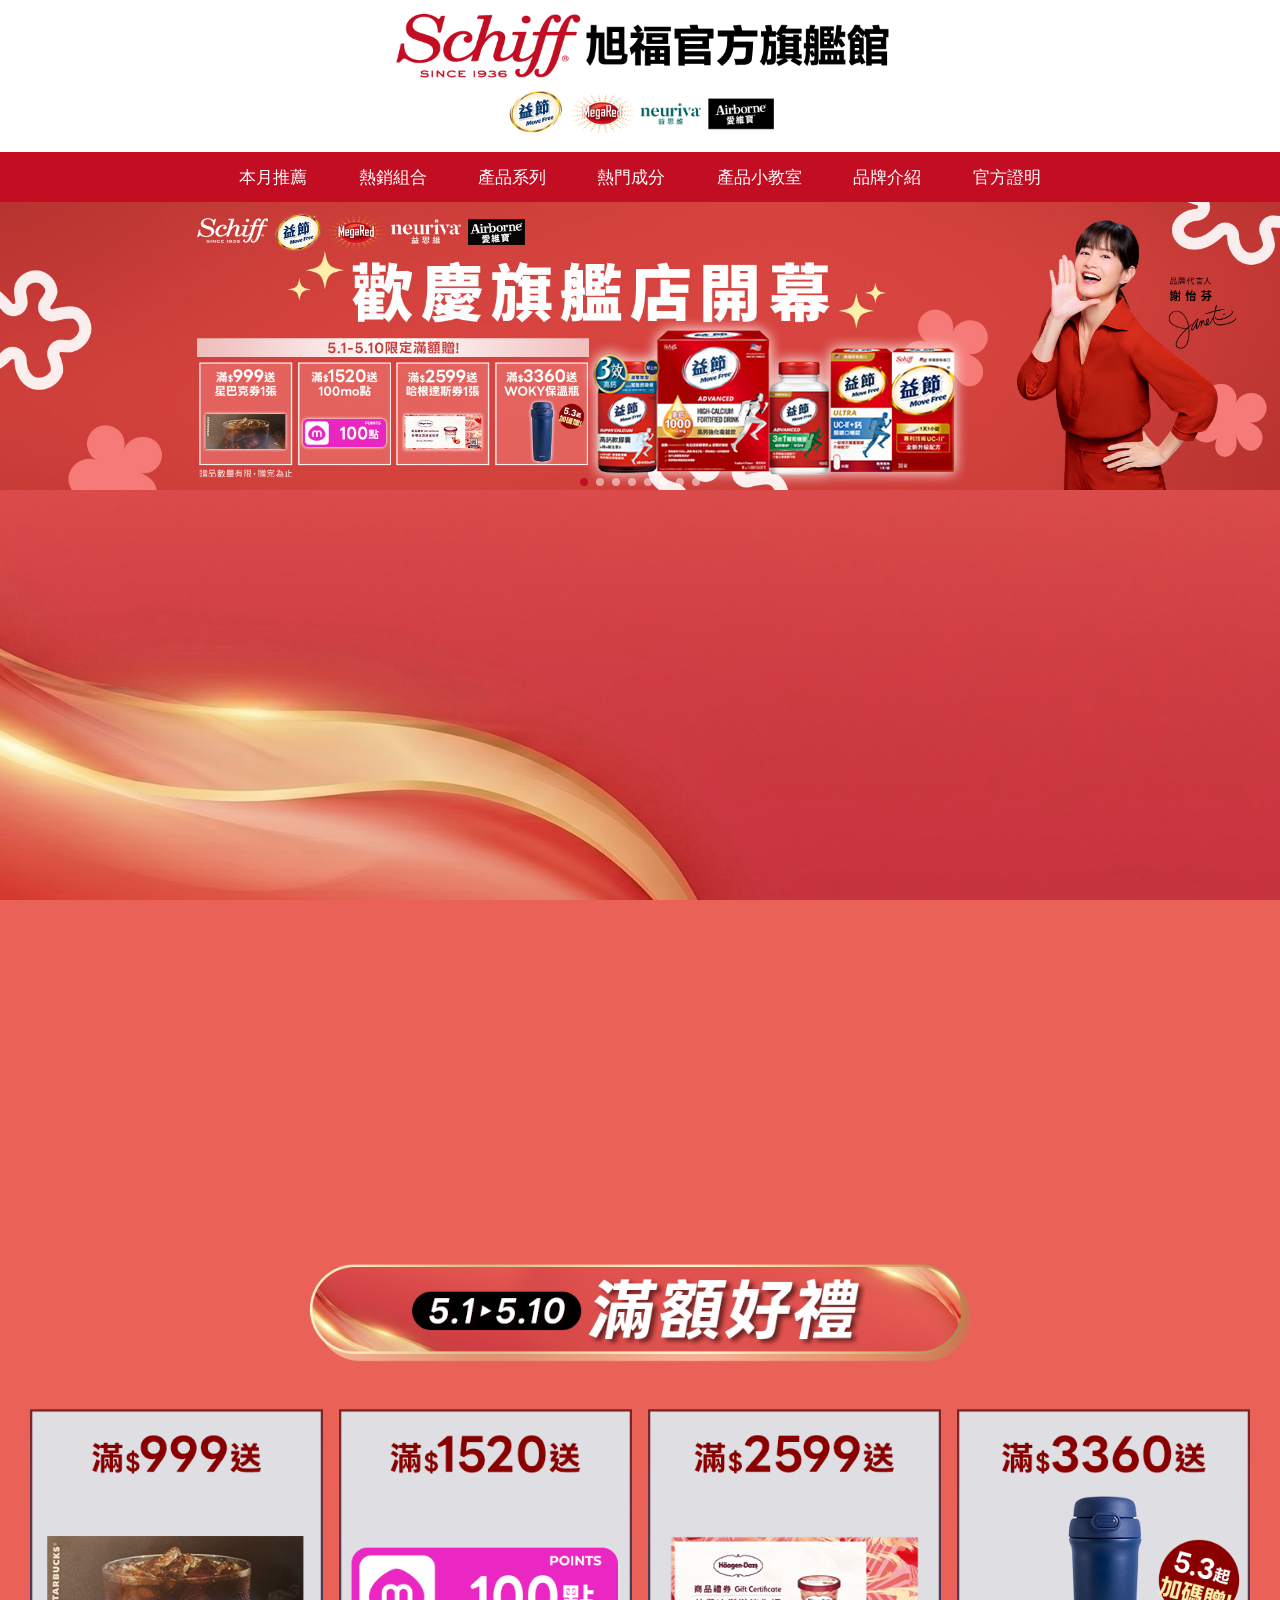
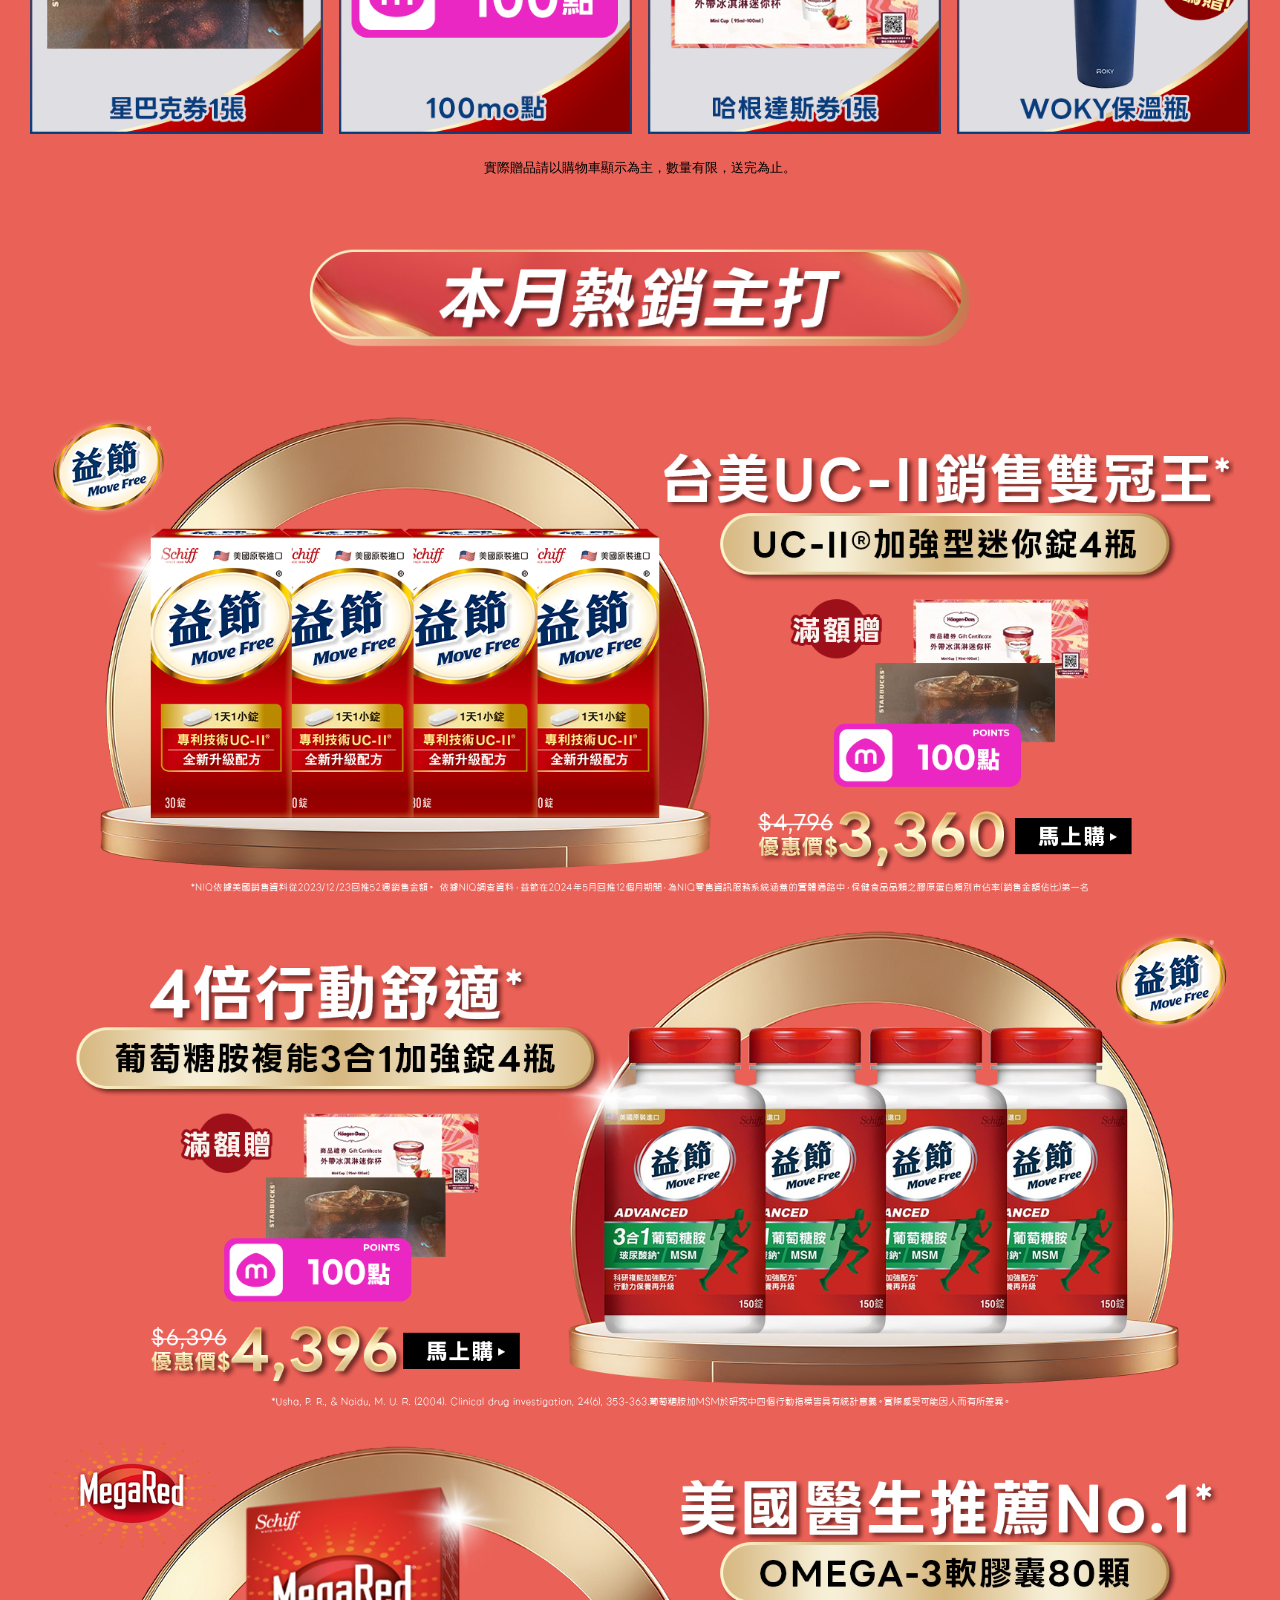
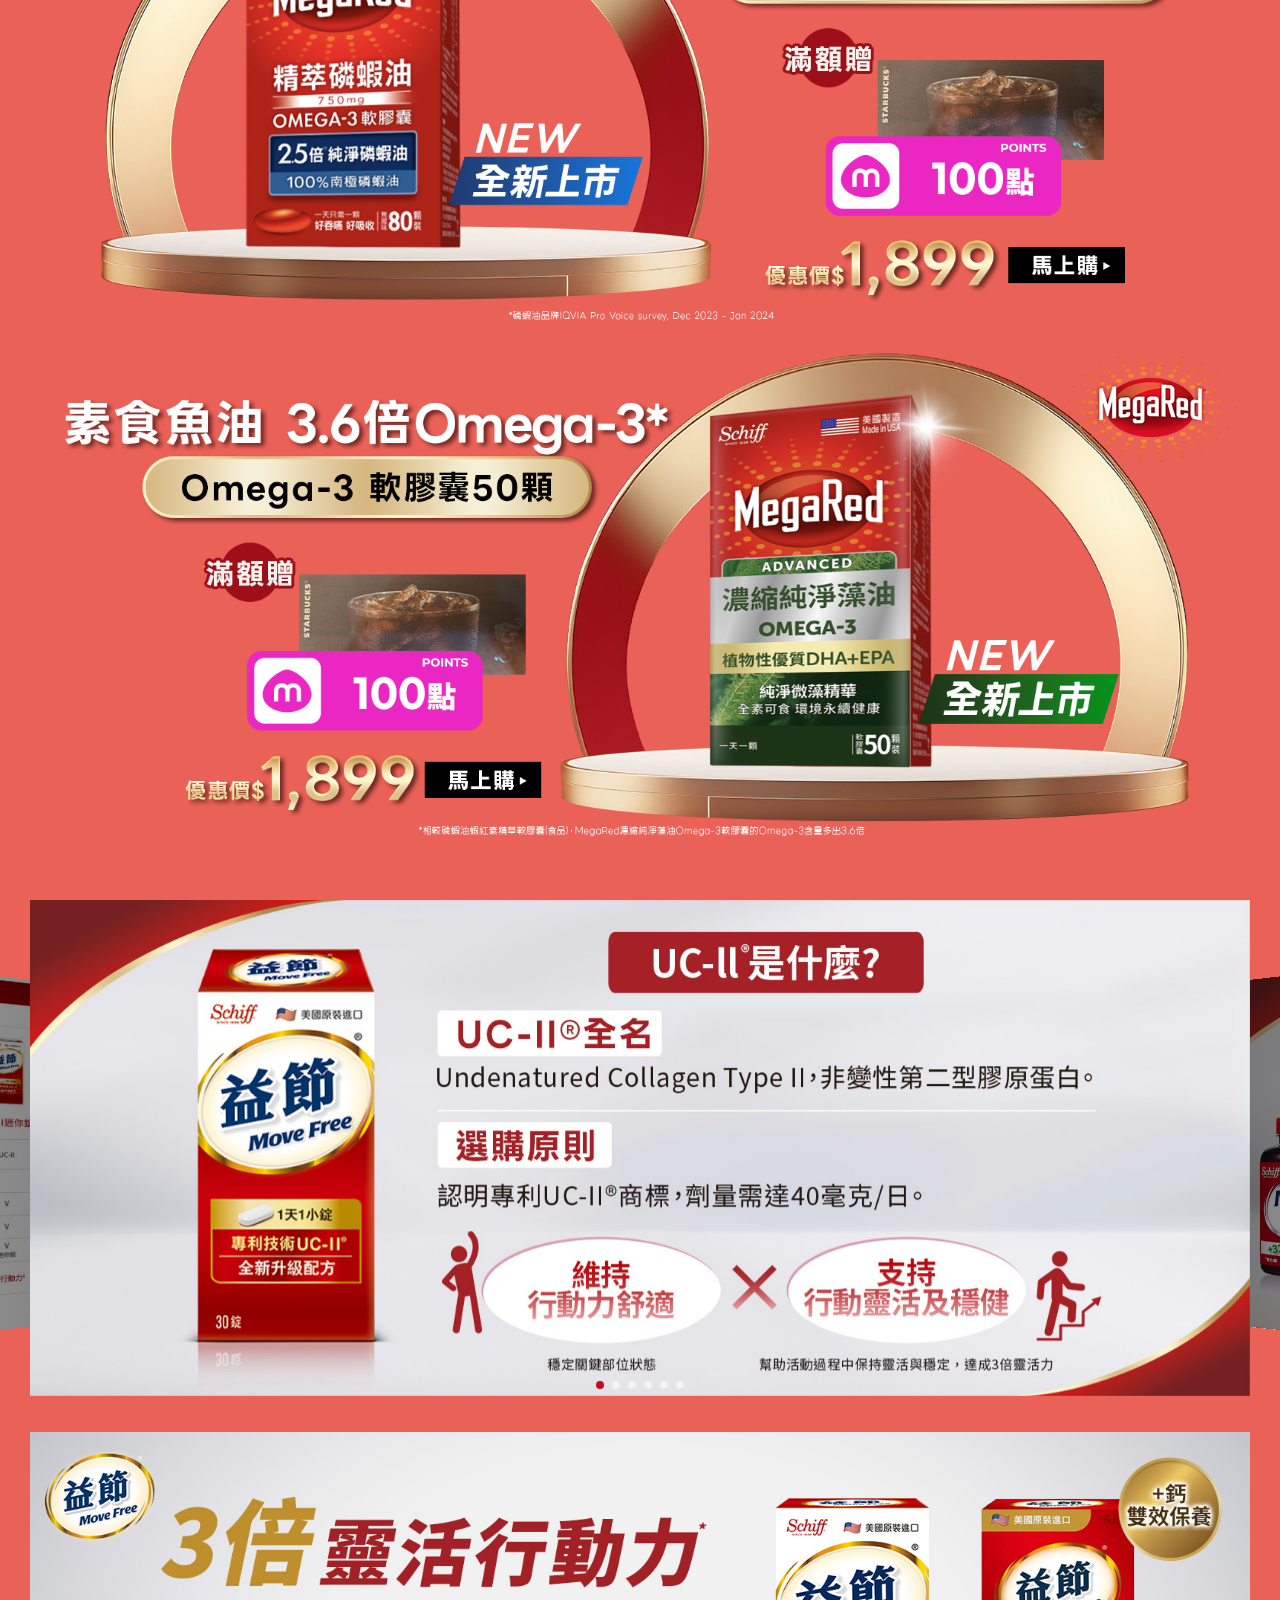
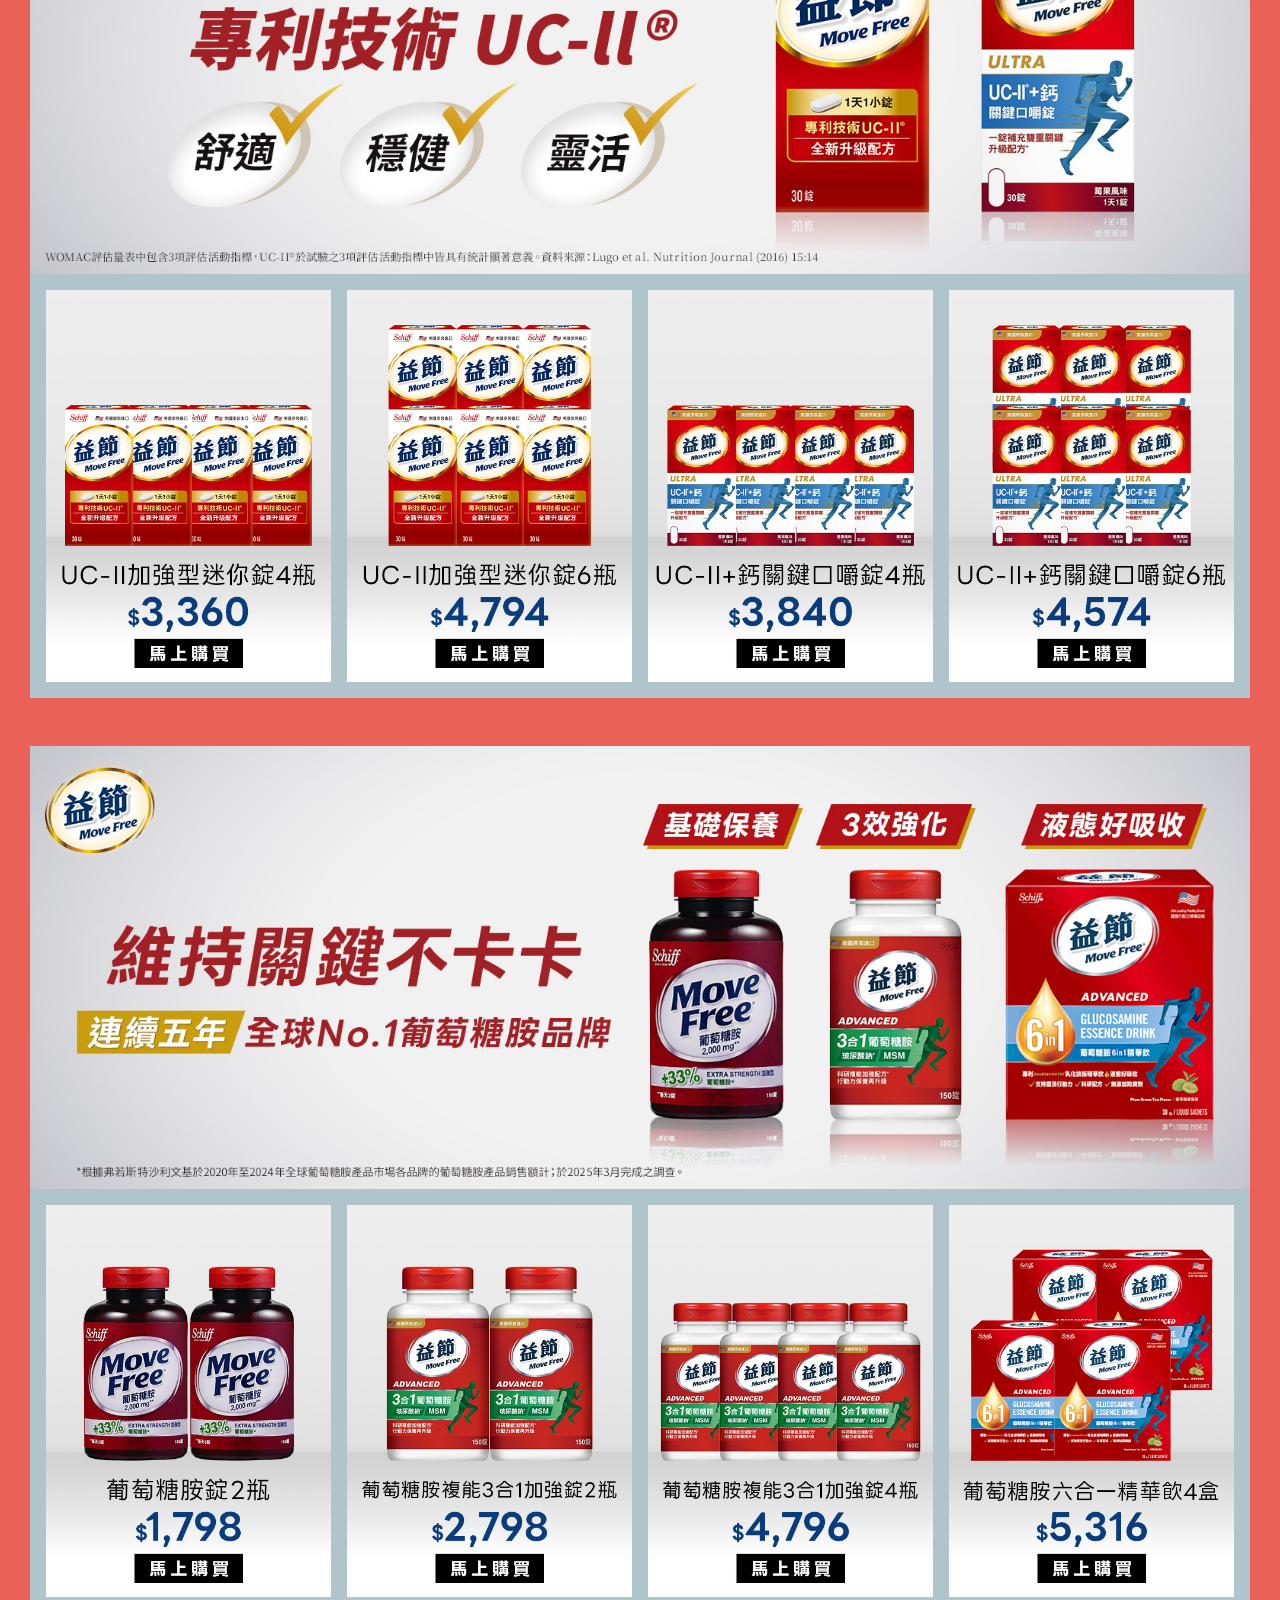
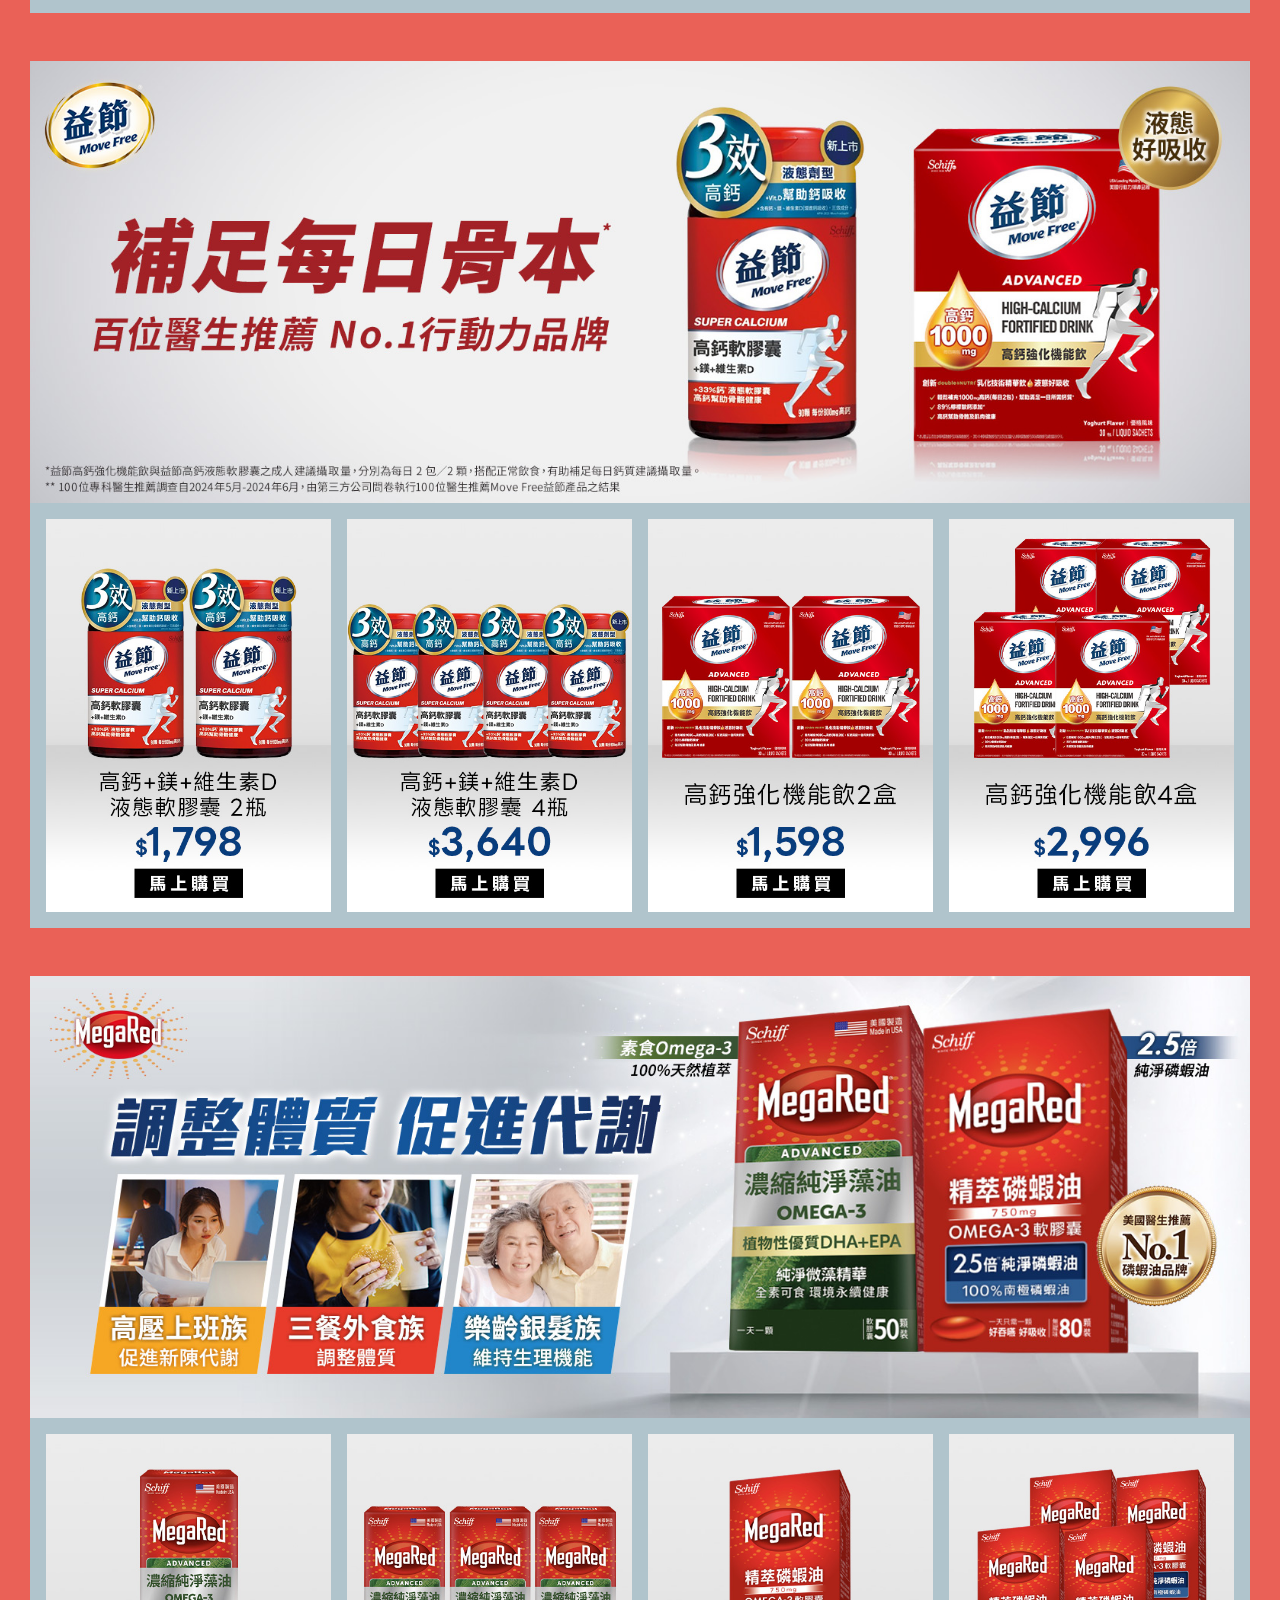
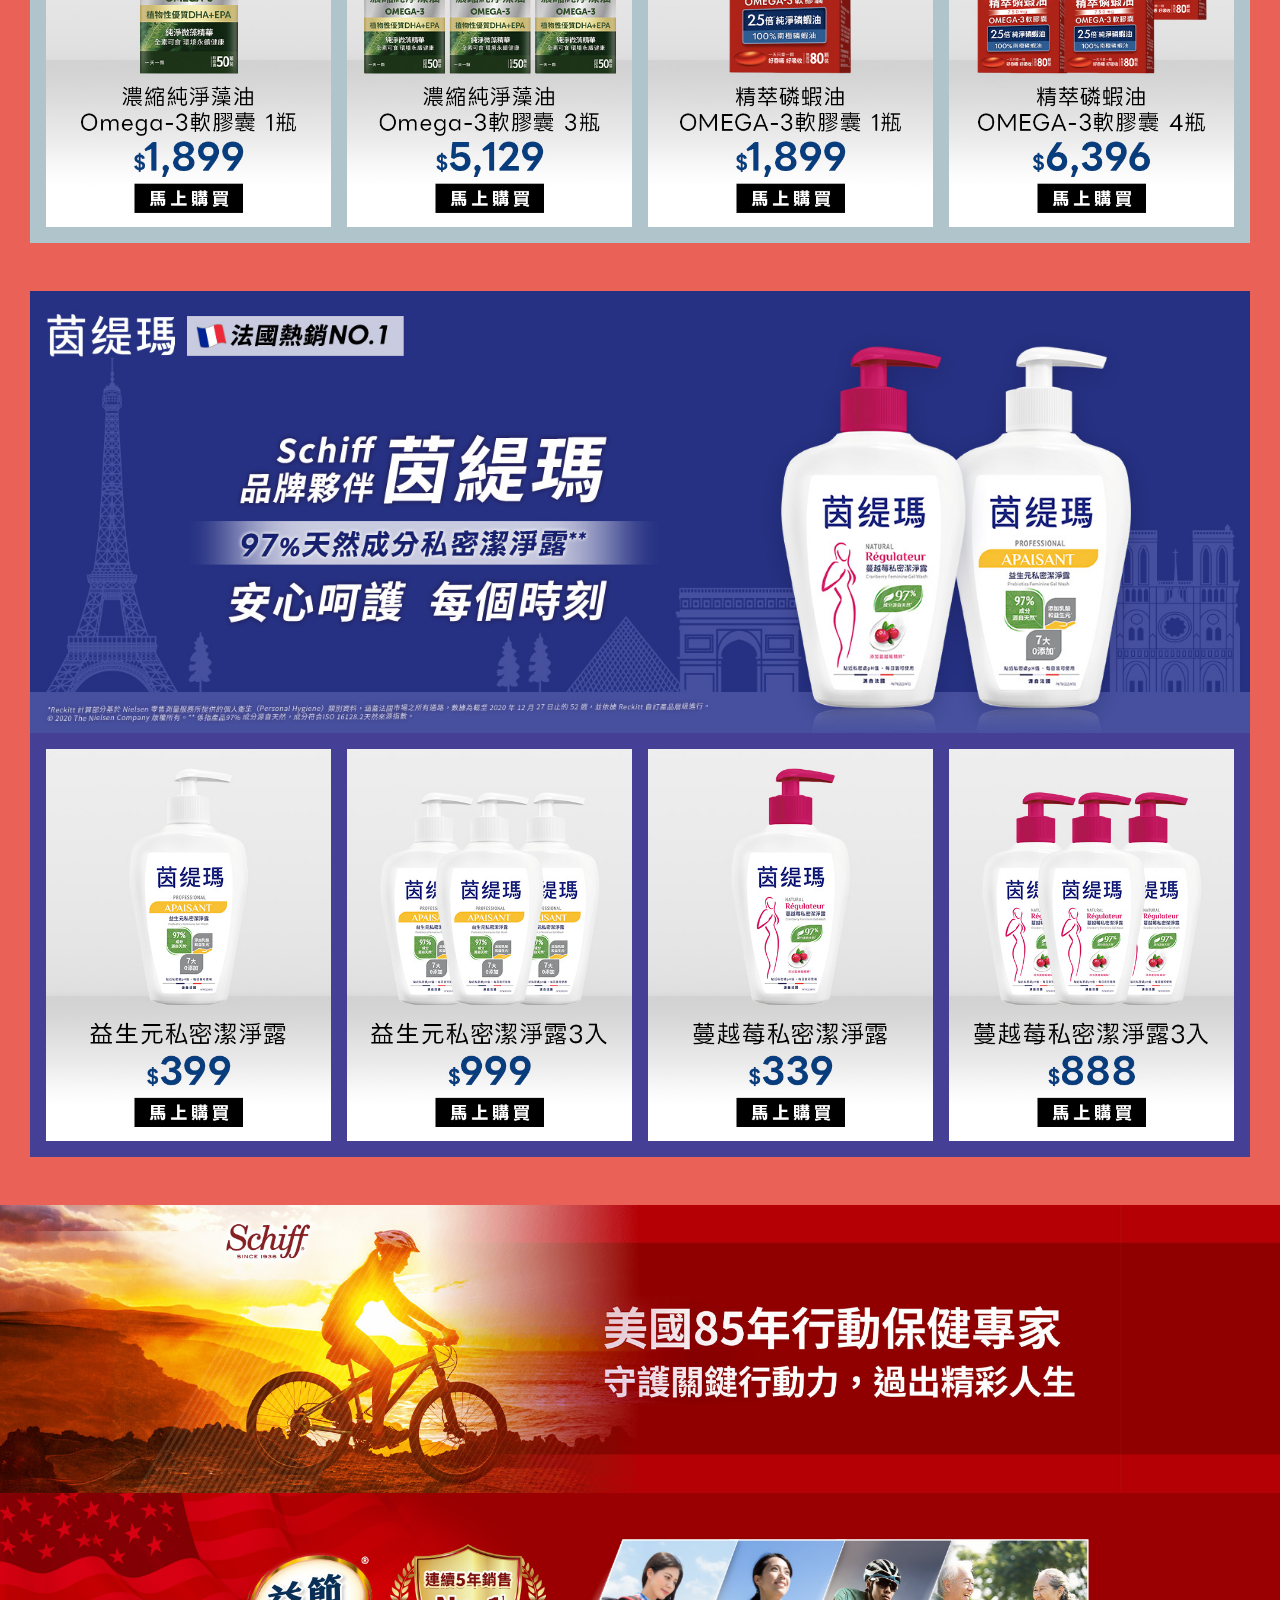
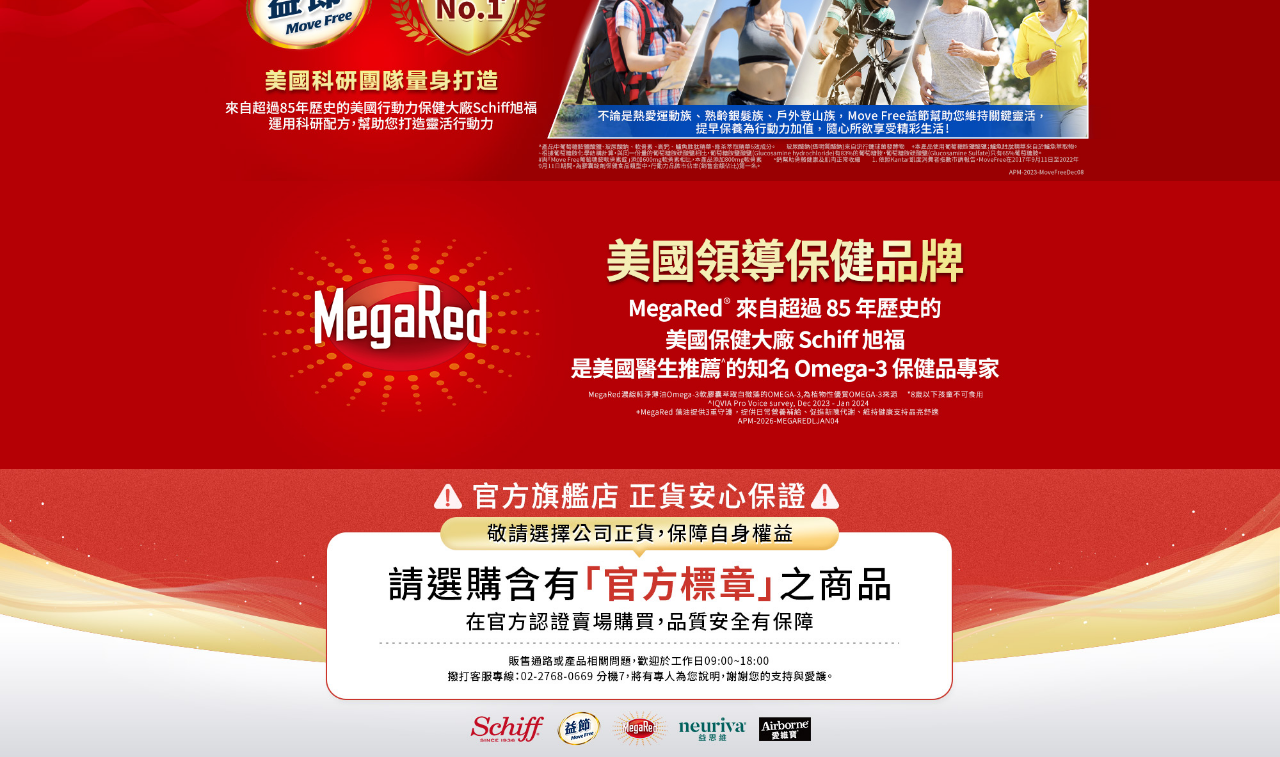
==== commit 574c3a92: "Add files via upload" ====
--- a/index.html
+++ b/index.html
@@ -3,7 +3,7 @@
 
 <head>
     <link rel="stylesheet" href="images/bootstrap.min.css">
-    <meta property="og:title" content="Durex 杜蕾斯">
+    <meta property="og:title" content="Schiff 旭福｜健康保健系列">
     <meta property="og:description" content="熱銷保健品牌，心血管、關節保養、日常健康補給一次搞定">
     <meta name="google-site-verification" content="oWHKC9vvXX-SvML4k72anifnz4bisY2f6e-6GuBzCzw" />
     <meta name="viewport" content="width=device-width, initial-scale=1.0, maximum-scale=1.0, user-scalable=0">
@@ -15,34 +15,38 @@
     <link rel="stylesheet" href="images/swiper.min.css">
     <link rel="stylesheet" href="images/animate.min.css" />
     <link rel="stylesheet" href="images/Layout.css"><!-- momo設計使用 勿更動 -->
-    <link rel="stylesheet" href="images/style_DRX.css">
-    <title>Durex 杜蕾斯品牌旗艦館-momo購物網</title>
+    <link rel="stylesheet" href="images/style_SCF.css">
+    <title>Schiff 旭福品牌旗艦館-momo購物網</title>
 </head>
 
 <body>
-    <div><img src="images/topBtn.png" onclick="topFunction()" id="DRXScrolltoTopBtn" class="d-none d-md-block">
+    <div><img src="images/topBtn.png" onclick="topFunction()" id="SCFScrolltoTopBtn" class="d-none d-md-block">
     </div>
     <div class="momoStyle_WRAPPER" style="overflow: hidden!important; margin-bottom:-20px; ">
         <div class="momoStyle_mainArea">
             <!-------------網頁內容從這邊開始------------>
             <!-------------選單------------>
-            <div class="container-fluid Area2000" style="background-color: #0000007c">
+            <div class="container-fluid Area2000" style="background-color: #fff">
                 <div class="row justify-content-center ">
                     <div class="col-md-5 col-12 p-0 m-0">
                         <img src="images/00LOGOA.png">
                     </div>
-                </div>
-                <div class="row justify-content-center  Area_DRXnavbar">
-                    <div class="col-md-8 Area_DRXnavbar_box p-0">
-                        <ul class="nav DRXnavbar nav-fill">
+                    <div class="w-100"></div>
+                    <div class="col-md-3 col-12 pb-3 m-0">
+                        <img src="images/00LOGOB.png">
+                    </div>
+                </div>
+                <div class="row justify-content-center  Area_SCFnavbar">
+                    <div class="col-md-8 Area_SCFnavbar_box p-0">
+                        <ul class="nav SCFnavbar nav-fill">
                             <li class="nav-item ">
                                 <a class="nav-link"
-                                    href="https://www.momoshop.com.tw/category/DgrpCategory.jsp?d_code=2193800002"
+                                    href="https://www.momoshop.com.tw/category/DgrpCategory.jsp?d_code=2193600002&sourcePageType=4"
                                     target="_blank">本月推薦</a>
                             </li>
                             <li class="nav-item ">
                                 <a class="nav-link "
-                                    href="https://www.momoshop.com.tw/category/DgrpCategory.jsp?d_code=2193800003"
+                                    href="https://www.momoshop.com.tw/category/DgrpCategory.jsp?d_code=2193600003&sourcePageType=4"
                                     target="_blank">熱銷組合</a>
                             </li>
 
@@ -52,58 +56,61 @@
                                 <div class="dropdown-menu">
 
                                     <a class="dropdown-item"
-                                        href="https://www.momoshop.com.tw/category/DgrpCategory.jsp?d_code=2193800006"
-                                        target="_blank">衛生套系列</a>
-                                    <a class="dropdown-item"
-                                        href="https://www.momoshop.com.tw/category/DgrpCategory.jsp?d_code=2193800007"
-                                        target="_blank">潤滑劑系列</a>
-                                    <a class="dropdown-item"
-                                        href="https://www.momoshop.com.tw/category/DgrpCategory.jsp?d_code=2193800008"
-                                        target="_blank">玩具系列</a>
-                                    <a class="dropdown-item"
-                                        href="https://www.momoshop.com.tw/category/DgrpCategory.jsp?d_code=2193800009"
-                                        target="_blank">茵緹瑪 私密清潔</a>
+                                        href="https://www.momoshop.com.tw/category/DgrpCategory.jsp?d_code=2193600005&sourcePageType=4"
+                                        target="_blank">脈睿-循環健康</a>
+                                    <a class="dropdown-item"
+                                        href="https://www.momoshop.com.tw/category/DgrpCategory.jsp?d_code=2193600006&sourcePageType=4"
+                                        target="_blank">益節-關鍵靈活</a>
+                                    <a class="dropdown-item"
+                                        href="https://www.momoshop.com.tw/category/DgrpCategory.jsp?d_code=2193600007&sourcePageType=4"
+                                        target="_blank">愛維寶-保護力強化</a>
+                                    <a class="dropdown-item"
+                                        href="https://www.momoshop.com.tw/category/DgrpCategory.jsp?d_code=2193600008&sourcePageType=4"
+                                        target="_blank">益思維-思緒清晰</a>
+                                    <a class="dropdown-item"
+                                        href="https://www.momoshop.com.tw/category/DgrpCategory.jsp?d_code=2193600009&sourcePageType=4"
+                                        target="_blank">茵緹瑪-私密清潔</a>
+                                    <a class="dropdown-item"
+                                        href="https://www.momoshop.com.tw/category/DgrpCategory.jsp?d_code=2193600010&sourcePageType=4"
+                                        target="_blank">舒立效-潤喉爽聲</a>
+                                    <a class="dropdown-item"
+                                        href="https://www.momoshop.com.tw/category/DgrpCategory.jsp?d_code=2193600018"
+                                        target="_blank">滴露-日常清潔</a>
                                 </div>
                             </li>
                             <li class="nav-item dropdown ">
                                 <a class="nav-link" data-toggle="dropdown" role="button" aria-haspopup="true"
-                                    aria-expanded="false">明星產品</a>
+                                    aria-expanded="false">熱門成分</a>
                                 <div class="dropdown-menu">
                                     <a class="dropdown-item"
-                                        href="https://www.momoshop.com.tw/category/DgrpCategory.jsp?d_code=2193800010"
-                                        target="_blank">熱門001®系列</a>
-                                    <a class="dropdown-item"
-                                        href="https://www.momoshop.com.tw/category/DgrpCategory.jsp?d_code=2193800011"
-                                        target="_blank">真觸感系列</a>
-                                    <a class="dropdown-item"
-                                        href="https://www.momoshop.com.tw/category/DgrpCategory.jsp?d_code=2193800012"
-                                        target="_blank">AIR極致輕薄系列</a>
-                                    <a class="dropdown-item"
-                                        href="https://www.momoshop.com.tw/category/DgrpCategory.jsp?d_code=2193800013"
-                                        target="_blank">熱銷經典薄潤系列</a>
-                                    <a class="dropdown-item"
-                                        href="https://www.momoshop.com.tw/category/DgrpCategory.jsp?d_code=2193800014"
-                                        target="_blank">持久溫存系列</a>
-                                    <a class="dropdown-item"
-                                        href="https://www.momoshop.com.tw/category/DgrpCategory.jsp?d_code=2193800015"
-                                        target="_blank">多重刺激系列</a>
-                                    <a class="dropdown-item"
-                                        href="https://www.momoshop.com.tw/category/DgrpCategory.jsp?d_code=2193800016"
-                                        target="_blank">基本防護系列</a>
-                                    <a class="dropdown-item"
-                                        href="https://www.momoshop.com.tw/category/DgrpCategory.jsp?d_code=2193800017"
-                                        target="_blank">茵緹瑪 私密清潔</a>
+                                        href="https://www.momoshop.com.tw/category/DgrpCategory.jsp?d_code=2193600012&sourcePageType=4"
+                                        target="_blank">UC-II系列</a>
+                                    <a class="dropdown-item"
+                                        href="https://www.momoshop.com.tw/category/DgrpCategory.jsp?d_code=2193600013&sourcePageType=4"
+                                        target="_blank">葡萄糖胺系列</a>
+                                    <a class="dropdown-item"
+                                        href="https://www.momoshop.com.tw/category/DgrpCategory.jsp?d_code=2193600014&sourcePageType=4"
+                                        target="_blank">好吸收鈣系列</a>
+                                    <a class="dropdown-item"
+                                        href="https://www.momoshop.com.tw/category/DgrpCategory.jsp?d_code=2193600015&sourcePageType=4"
+                                        target="_blank">薑黃素食友善</a>
+                                    <a class="dropdown-item"
+                                        href="https://www.momoshop.com.tw/category/DgrpCategory.jsp?d_code=2193600016&sourcePageType=4"
+                                        target="_blank">OMEGA-3系列</a>
+                                    <a class="dropdown-item"
+                                        href="https://www.momoshop.com.tw/category/DgrpCategory.jsp?d_code=2193600017&sourcePageType=4"
+                                        target="_blank">茵緹瑪私密清潔</a>
                                 </div>
                             </li>
                             <div class="w-100 d-md-none d-block"></div>
                             <li class="nav-item ">
-                                <a class="nav-link" href="#nav04" target="_blank">產品小教室</a>
+                                <a class="nav-link" href="javascript:void(0)" data-target="#nav04">產品小教室</a>
                             </li>
                             <li class="nav-item ">
-                                <a class="nav-link" href="#nav05" target="_blank">品牌介紹</a>
+                                <a class="nav-link" href="javascript:void(0)" data-target="#nav05">品牌介紹</a>
                             </li>
                             <li class="nav-item ">
-                                <a class="nav-link" href="#nav06" target="_blank">官方證明</a>
+                                <a class="nav-link" href="javascript:void(0)" data-target="#nav06">官方證明</a>
                             </li>
                         </ul>
                     </div>
@@ -116,7 +123,7 @@
             <div class="Area Area2000 FstSwiper" style="position: relative; overflow: hidden">
                 <div class="swiper-wrapper">
                     <div class="swiper-slide">
-                        <a href="https://www.momoshop.com.tw/category/DgrpCategory.jsp?d_code=2193800003"
+                        <a href="https://www.momoshop.com.tw/category/DgrpCategory.jsp?d_code=2193600003&sourcePageType=4"
                             target="_blank" title="檔期活動">
                             <img src="images/00navC_01.jpg" alt="檔期活動" class="momoStyle_lazyload d-none d-md-block">
                             <img src="images/00navC_01m.jpg" alt="檔期活動" class="momoStyle_lazyload d-md-none d-block">
@@ -124,47 +131,55 @@
                     </div>
 
                     <div class="swiper-slide">
-                        <a href="https://www.momoshop.com.tw/category/DgrpCategory.jsp?d_code=2193800010"
-                            target="_blank" title="001最薄">
-                            <img src="images/00navC_02.jpg" alt="001最薄" class="momoStyle_lazyload d-none d-md-block">
-                            <img src="images/00navC_02m.jpg" alt="001最薄" class="momoStyle_lazyload d-md-none d-block">
-                        </a>
-                    </div>
-
-                    <div class="swiper-slide">
-                        <a href="https://www.momoshop.com.tw/category/DgrpCategory.jsp?d_code=2193800012"
-                            target="_blank" title="極致輕薄">
-                            <img src="images/00navC_03.jpg" alt="極致輕薄" class="momoStyle_lazyload d-none d-md-block">
-                            <img src="images/00navC_03m.jpg" alt="極致輕薄" class="momoStyle_lazyload d-md-none d-block">
-                        </a>
-                    </div>
-
-                    <div class="swiper-slide">
-                        <a href="https://www.momoshop.com.tw/category/DgrpCategory.jsp?d_code=2193800011"
-                            target="_blank" title="親膚柔軟">
-                            <img src="images/00navC_04.jpg" alt="親膚柔軟" class="momoStyle_lazyload d-none d-md-block">
-                            <img src="images/00navC_04m.jpg" alt="親膚柔軟" class="momoStyle_lazyload d-md-none d-block">
-                        </a>
-                    </div>
-
-                    <div class="swiper-slide">
-                        <a href="https://www.momoshop.com.tw/category/DgrpCategory.jsp?d_code=2193800013"
-                            target="_blank" title="經典薄潤">
-                            <img src="images/00navC_05.jpg" alt="經典薄潤" class="momoStyle_lazyload d-none d-md-block">
-                            <img src="images/00navC_05m.jpg" alt="經典薄潤" class="momoStyle_lazyload d-md-none d-block">
-                        </a>
-                    </div>
-
-                    <div class="swiper-slide">
-                        <a href="https://www.momoshop.com.tw/category/DgrpCategory.jsp?d_code=2193800008"
-                            target="_blank" title="隨性所欲">
-                            <img src="images/00navC_06.jpg" alt="隨性所欲" class="momoStyle_lazyload d-none d-md-block">
-                            <img src="images/00navC_06m.jpg" alt="隨性所欲" class="momoStyle_lazyload d-md-none d-block">
-                        </a>
-                    </div>
-
-                    <div class="swiper-slide">
-                        <a href="https://www.momoshop.com.tw/category/DgrpCategory.jsp?d_code=2193800003"
+                        <a href="https://www.momoshop.com.tw/category/DgrpCategory.jsp?d_code=2193600012"
+                            target="_blank" title="UC-II">
+                            <img src="images/00navC_02.jpg" alt="UC-II" class="momoStyle_lazyload d-none d-md-block">
+                            <img src="images/00navC_02m.jpg" alt="UC-II" class="momoStyle_lazyload d-md-none d-block">
+                        </a>
+                    </div>
+
+                    <div class="swiper-slide">
+                        <a href="https://www.momoshop.com.tw/category/DgrpCategory.jsp?d_code=2193600012"
+                            target="_blank" title="UC-II加鈣">
+                            <img src="images/00navC_03.jpg" alt="UC-II加鈣" class="momoStyle_lazyload d-none d-md-block">
+                            <img src="images/00navC_03m.jpg" alt="UC-II加鈣" class="momoStyle_lazyload d-md-none d-block">
+                        </a>
+                    </div>
+
+                    <div class="swiper-slide">
+                        <a href="https://www.momoshop.com.tw/category/DgrpCategory.jsp?d_code=2193600014"
+                            target="_blank" title="高鈣強化機能飲">
+                            <img src="images/00navC_04.jpg" alt="高鈣強化機能飲" class="momoStyle_lazyload d-none d-md-block">
+                            <img src="images/00navC_04m.jpg" alt="高鈣強化機能飲" class="momoStyle_lazyload d-md-none d-block">
+                        </a>
+                    </div>
+
+                    <div class="swiper-slide">
+                        <a href="https://www.momoshop.com.tw/category/DgrpCategory.jsp?d_code=2193600005"
+                            target="_blank" title="濃縮純淨藻油">
+                            <img src="images/00navC_05.jpg" alt="濃縮純淨藻油" class="momoStyle_lazyload d-none d-md-block">
+                            <img src="images/00navC_05m.jpg" alt="濃縮純淨藻油" class="momoStyle_lazyload d-md-none d-block">
+                        </a>
+                    </div>
+
+                    <div class="swiper-slide">
+                        <a href="https://www.momoshop.com.tw/category/DgrpCategory.jsp?d_code=2193600005"
+                            target="_blank" title="精萃磷蝦油">
+                            <img src="images/00navC_06.jpg" alt="精萃磷蝦油" class="momoStyle_lazyload d-none d-md-block">
+                            <img src="images/00navC_06m.jpg" alt="精萃磷蝦油" class="momoStyle_lazyload d-md-none d-block">
+                        </a>
+                    </div>
+
+                    <div class="swiper-slide">
+                        <a href="https://www.momoshop.com.tw/category/DgrpCategory.jsp?d_code=2193600013"
+                            target="_blank" title="葡萄糖胺錠">
+                            <img src="images/00navC_08.jpg" alt="葡萄糖胺錠" class="momoStyle_lazyload d-none d-md-block">
+                            <img src="images/00navC_08m.jpg" alt="葡萄糖胺錠" class="momoStyle_lazyload d-md-none d-block">
+                        </a>
+                    </div>
+
+                    <div class="swiper-slide">
+                        <a href="https://www.momoshop.com.tw/category/DgrpCategory.jsp?d_code=2193600003&sourcePageType=4"
                             target="_blank" title="官方授權">
                             <img src="images/00navC_99.jpg" alt="官方授權" class="momoStyle_lazyload d-none d-md-block">
                             <img src="images/00navC_99m.jpg" alt="官方授權" class="momoStyle_lazyload d-md-none d-block">
@@ -184,7 +199,7 @@
                 <div class="row pt-3 VDrow">
                     <div class="col-4 px-1 px-md-3 mb-3">
                         <iframe style="width: 100%; aspect-ratio: 9 / 16; border-radius: 8px;"
-                            src="https://www.youtube-nocookie.com/embed/i3XGknmyYwM?si=nFr2kUwQEl3oLOCs"
+                            src="https://www.youtube-nocookie.com/embed/2doNcEwX6W8?si=gyD9_F59tfi68ufc"
                             title="YouTube video player" frameborder="0"
                             allow="accelerometer; autoplay; clipboard-write; encrypted-media; gyroscope; picture-in-picture; web-share"
                             referrerpolicy="strict-origin-when-cross-origin" allowfullscreen></iframe>
@@ -192,7 +207,7 @@
 
                     <div class="col-4 px-1 px-md-3 mb-3">
                         <iframe style="width: 100%; aspect-ratio: 9 / 16; border-radius: 8px;"
-                            src="https://www.youtube-nocookie.com/embed/XAXc4fdenFI?si=MNm6fNNYc1PT-G8K"
+                            src="https://www.youtube-nocookie.com/embed/s4XWAyKHPhg?si=TOAmfZQggzVCJxuj"
                             title="YouTube video player" frameborder="0"
                             allow="accelerometer; autoplay; clipboard-write; encrypted-media; gyroscope; picture-in-picture; web-share"
                             referrerpolicy="strict-origin-when-cross-origin" allowfullscreen></iframe>
@@ -200,7 +215,7 @@
 
                     <div class="col-4 px-1 px-md-3 mb-3">
                         <iframe style="width: 100%; aspect-ratio: 9 / 16; border-radius: 8px;"
-                            src="https://www.youtube-nocookie.com/embed/8_fMSAIki_g?si=Ioyzl5u8FGWh-I5k"
+                            src="https://www.youtube-nocookie.com/embed/_s6tPRtZiH4?si=Cqj1rQIZvjQAVd6R"
                             title="YouTube video player" frameborder="0"
                             allow="accelerometer; autoplay; clipboard-write; encrypted-media; gyroscope; picture-in-picture; web-share"
                             referrerpolicy="strict-origin-when-cross-origin" allowfullscreen></iframe>
@@ -213,58 +228,58 @@
 
                 <!--- 02滿額贈 -->
                 <div class="row justify-content-center animate__fadeInUp animate__animated wow">
-                    <div class="col-md-8 col-12 col-sm-10 DRXcategorytitle py-md-4 py-3">
+                    <div class="col-md-8 col-12 col-sm-10 SCFcategorytitle py-md-4 py-3">
                         <img src="images/02bonus_title.png" alt="滿額贈好禮">
                     </div>
                     <div class="w-100"></div>
-                    <div class="col mr-md-3 mr-1 p-0 DRXtransformPosition">
+                    <div class="col mr-md-3 mr-1 p-0 SCFtransformPosition">
                         <a href="#" target="_blank">
                             <img src="images/02bonus01.png" alt="滿額贈好禮"></a>
                     </div>
-                    <div class="col mr-md-3 mr-1 p-0 DRXtransformPosition">
+                    <div class="col mr-md-3 mr-1 p-0 SCFtransformPosition">
                         <a href="#" target="_blank">
                             <img src="images/02bonus02.png" alt="滿額贈好禮"></a>
                     </div>
-                    <div class="col mr-md-3 mr-1 p-0 DRXtransformPosition">
+                    <div class="col mr-md-3 mr-1 p-0 SCFtransformPosition">
                         <a href="#" target="_blank">
                             <img src="images/02bonus03.png" alt="滿額贈好禮"></a>
                     </div>
-                    <div class="col p-0 DRXtransformPosition">
+                    <div class="col p-0 SCFtransformPosition">
                         <a href="#" target="_blank">
                             <img src="images/02bonus04.png" alt="滿額贈好禮"></a>
                     </div>
                     <div class="w-100"></div>
-                    <div class="col DRXsafeText my-4">
+                    <div class="col SCFsafeText my-4">
                         實際贈品請以購物車顯示為主，數量有限，送完為止。
                     </div>
                 </div>
                 <!--- 02滿額贈 -->
                 <!--- 03主打組 -->
                 <div class="row justify-content-center ">
-                    <div class="col-md-8 col-12 col-sm-10 DRXcategorytitle py-md-4 py-3">
+                    <div class="col-md-8 col-12 col-sm-10 SCFcategorytitle py-md-4 py-3">
                         <img src="images/03BOM_title.png" alt="本月熱銷主打">
                     </div>
                 </div>
                 <div class="row mb-md-5 mb-3 ">
-                    <div class="col-12 p-md-3 p-0 animate__fadeInUp animate__animated wow DRXtransformScale">
-                        <a href="https://www.momoshop.com.tw/goods/GoodsDetail.jsp?i_code=14911025" target="_blank"
+                    <div class="col-12 p-md-3 p-0 animate__fadeInUp animate__animated wow SCFtransformScale">
+                        <a href="https://www.momoshop.com.tw/goods/GoodsDetail.jsp?i_code=14896382" target="_blank"
                             title="本月熱銷主打">
-                            <img src="images/03BOM01.png" alt="001®水性PU衛生套標準裝6入4盒"></a>
-                    </div>
-                    <div class="col-12 p-md-3 p-0 animate__fadeInUp animate__animated wow DRXtransformScale">
-                        <a href="https://www.momoshop.com.tw/goods/GoodsDetail.jsp?i_code=14911216" target="_blank"
+                            <img src="images/03BOM01.png" alt="本月熱銷主打"></a>
+                    </div>
+                    <div class="col-12 p-md-3 p-0 animate__fadeInUp animate__animated wow SCFtransformScale">
+                        <a href="https://www.momoshop.com.tw/goods/GoodsDetail.jsp?i_code=14911376" target="_blank"
                             title="葡萄糖胺">
-                            <img src="images/03BOM02.png" alt="AIR輕薄幻隱潤滑裝衛生套4盒"></a>
-                    </div>
-                    <div class="col-12 p-md-3 p-0 animate__fadeInUp animate__animated wow DRXtransformScale">
-                        <a href="https://www.momoshop.com.tw/goods/GoodsDetail.jsp?i_code=14911339" target="_blank"
+                            <img src="images/03BOM02.png" alt="葡萄糖胺"></a>
+                    </div>
+                    <div class="col-12 p-md-3 p-0 animate__fadeInUp animate__animated wow SCFtransformScale">
+                        <a href="https://www.momoshop.com.tw/goods/GoodsDetail.jsp?i_code=15085468" target="_blank"
                             title="精萃磷蝦油">
-                            <img src="images/03BOM03.png" alt="超薄裝衛生套4盒"></a>
-                    </div>
-                    <div class="col-12 p-md-3 p-0 animate__fadeInUp animate__animated wow DRXtransformScale">
-                        <a href="https://www.momoshop.com.tw/goods/GoodsDetail.jsp?i_code=14877438" target="_blank"
+                            <img src="images/03BOM03.png" alt="精萃磷蝦油"></a>
+                    </div>
+                    <div class="col-12 p-md-3 p-0 animate__fadeInUp animate__animated wow SCFtransformScale">
+                        <a href="https://www.momoshop.com.tw/goods/GoodsDetail.jsp?i_code=15168740" target="_blank"
                             title="濃縮純淨藻油">
-                            <img src="images/03BOM04.png" alt="杜蕾斯飛機杯"></a>
+                            <img src="images/03BOM04.png" alt="濃縮純淨藻油"></a>
                     </div>
                 </div>
 
@@ -274,59 +289,42 @@
             <div class="container Area Area1220 SecSwiper pb-3 pb-md-3" style="position: relative; overflow: hidden">
                 <div class="swiper-wrapper" id="nav04">
                     <div class="swiper-slide">
-                        <a href="#" target="_blank" title="衛生套購買指南">
-                            <img src="images/04swiper01.jpg" alt="衛生套購買指南" class="d-none d-md-block">
-                            <img src="images/04swiper01m.jpg" alt="衛生套購買指南" class="d-block d-md-none">
-                        </a>
-                    </div>
-                    <div class="swiper-slide">
-                        <a href="#" target="_blank" title="正確使用衛生套的7步驟">
-                            <img src="images/04swiper02.jpg" alt="正確使用衛生套的7步驟" class="d-none d-md-block">
-                            <img src="images/04swiper02m.jpg" alt="正確使用衛生套的7步驟" class="d-block d-md-none">
-                        </a>
-                    </div>
-                    <div class="swiper-slide">
-                        <a href="#" target="_blank" title="秒懂衛生套正確闊度量法及尺寸該怎麼選">
-                            <img src="images/04swiper03.jpg" alt="秒懂衛生套正確闊度量法及尺寸該怎麼選" class="d-none d-md-block">
-                            <img src="images/04swiper03m.jpg" alt="秒懂衛生套正確闊度量法及尺寸該怎麼選" class="d-block d-md-none">
-                        </a>
-                    </div>
-                    <div class="swiper-slide">
-                        <a href="#" target="_blank" title="秒懂3種衛生套材質">
-                            <img src="images/04swiper04.jpg" alt="秒懂3種衛生套材質" class="d-none d-md-block">
-                            <img src="images/04swiper04m.jpg" alt="秒懂3種衛生套材質" class="d-block d-md-none">
-                        </a>
-                    </div>
-                    <div class="swiper-slide">
-                        <a href="#" target="_blank" title="3招潤滑劑使用時機使用技巧">
-                            <img src="images/04swiper05.jpg" alt="3招潤滑劑使用時機使用技巧" class="d-none d-md-block">
-                            <img src="images/04swiper05m.jpg" alt="3招潤滑劑使用時機使用技巧" class="d-block d-md-none">
-                        </a>
-                    </div>
-                    <div class="swiper-slide">
-                        <a href="#" target="_blank" title="潤滑劑種類怎麼挑">
-                            <img src="images/04swiper06.jpg" alt="潤滑劑種類怎麼挑" class="d-none d-md-block">
-                            <img src="images/04swiper06m.jpg" alt="潤滑劑種類怎麼挑" class="d-block d-md-none">
-                        </a>
-                    </div>
-                    <div class="swiper-slide">
-                        <a href="#" target="_blank" title="玩具必備潤滑劑">
-                            <img src="images/04swiper07.jpg" alt="玩具必備潤滑劑" class="d-none d-md-block">
-                            <img src="images/04swiper07m.jpg" alt="玩具必備潤滑劑" class="d-block d-md-none">
-                        </a>
-                    </div>
-                    <div class="swiper-slide">
-                        <a href="#" target="_blank" title="私密處清潔產品如何挑選">
-                            <img src="images/04swiper08.jpg" alt="私密處清潔產品如何挑選" class="d-none d-md-block">
-                            <img src="images/04swiper08m.jpg" alt="私密處清潔產品如何挑選" class="d-block d-md-none">
-                        </a>
-                    </div>
-                    <div class="swiper-slide">
-                        <a href="#" target="_blank" title="女性私密處清潔產品怎麼使用">
-                            <img src="images/04swiper09.jpg" alt="女性私密處清潔產品怎麼使用" class="d-none d-md-block">
-                            <img src="images/04swiper09m.jpg" alt="女性私密處清潔產品怎麼使用" class="d-block d-md-none">
-                        </a>
-                    </div>
+                        <a href="#" target="_blank" title="UC-II是什麼">
+                            <img src="images/04swiper01.jpg" alt="UC-II是什麼" class="d-none d-md-block">
+                            <img src="images/04swiper01m.jpg" alt="UC-II是什麼" class="d-block d-md-none">
+                        </a>
+                    </div>
+                    <div class="swiper-slide">
+                        <a href="#" target="_blank" title="UC-II跟葡萄糖胺的差異">
+                            <img src="images/04swiper02.jpg" alt="UC-II跟葡萄糖胺的差異" class="d-none d-md-block">
+                            <img src="images/04swiper02m.jpg" alt="UC-II跟葡萄糖胺的差異" class="d-block d-md-none">
+                        </a>
+                    </div>
+                    <div class="swiper-slide">
+                        <a href="#" target="_blank" title="與他牌UC-II的差異">
+                            <img src="images/04swiper03.jpg" alt="與他牌UC-II的差異" class="d-none d-md-block">
+                            <img src="images/04swiper03m.jpg" alt="與他牌UC-II的差異" class="d-block d-md-none">
+                        </a>
+                    </div>
+                    <div class="swiper-slide">
+                        <a href="#" target="_blank" title="鈣的差異">
+                            <img src="images/04swiper05.jpg" alt="鈣的差異" class="d-none d-md-block">
+                            <img src="images/04swiper05m.jpg" alt="鈣的差異" class="d-block d-md-none">
+                        </a>
+                    </div>
+                    <div class="swiper-slide">
+                        <a href="#" target="_blank" title="與他牌鈣的差異">
+                            <img src="images/04swiper06.jpg" alt="與他牌鈣的差異" class="d-none d-md-block">
+                            <img src="images/04swiper06m.jpg" alt="與他牌鈣的差異" class="d-block d-md-none">
+                        </a>
+                    </div>
+                    <div class="swiper-slide">
+                        <a href="#" target="_blank" title="產品比較表">
+                            <img src="images/04swiper07.jpg" alt="產品比較表" class="d-none d-md-block">
+                            <img src="images/04swiper07m.jpg" alt="產品比較表" class="d-block d-md-none">
+                        </a>
+                    </div>
+
                 </div>
                 <div class="swiper-pagination"></div>
             </div>
@@ -336,33 +334,33 @@
             <div class="container Area Area1220  ">
 
                 <!--- 一帶四-->
-                <div class="row justify-content-center mb-md-5 mb-0 pb-1 pb-md-3 animate__fadeInUp animate__animated wow"
-                    style="background-color:#3c2d1b;">
+                <div class="row justify-content-center mb-md-5 mb-3 pb-1 pb-md-3 animate__fadeInUp animate__animated wow"
+                    style="background-color:#b0c4cc;">
                     <div class="col-12 p-0 mb-1 mb-md-3 ">
-                        <a href="#" target="_blank" title="001®系列">
-                            <img src="images/05cateBN01.jpg" alt="001®系列"></a>
+                        <a href="#" target="_blank" title="UC-II系列">
+                            <img src="images/05cateBN01.jpg" alt="UC-II系列"></a>
                     </div>
                     <div class="w-100"></div>
-                    <div class="col-md col-6 p-md-0 p-1 m-0 mx-md-3 DRXtransformScale">
-                        <a href="https://www.momoshop.com.tw/goods/GoodsDetail.jsp?i_code=14911025" target="_blank"
+                    <div class="col-md col-6 p-md-0 p-1 m-0 mx-md-3 SCFtransformScale">
+                        <a href="https://www.momoshop.com.tw/goods/GoodsDetail.jsp?i_code=14896382" target="_blank"
                             title="#">
                             <img src="images/05A1.jpg" alt="#">
                         </a>
                     </div>
-                    <div class="col-md col-6 p-md-0 p-1 mr-0 mr-md-3 DRXtransformScale">
-                        <a href="https://www.momoshop.com.tw/goods/GoodsDetail.jsp?i_code=14913443" target="_blank"
+                    <div class="col-md col-6 p-md-0 p-1 mr-0 mr-md-3 SCFtransformScale">
+                        <a href="https://www.momoshop.com.tw/goods/GoodsDetail.jsp?i_code=14944494" target="_blank"
                             title="#">
                             <img src="images/05A2.jpg" alt="#">
                         </a>
                     </div>
-                    <div class="col-md col-6 p-md-0 p-1 mx-0 ml-md-0 mr-md-3 DRXtransformScale">
-                        <a href="https://www.momoshop.com.tw/goods/GoodsDetail.jsp?i_code=14917210" target="_blank"
+                    <div class="col-md col-6 p-md-0 p-1 mx-0 ml-md-0 mr-md-3 SCFtransformScale">
+                        <a href="https://www.momoshop.com.tw/goods/GoodsDetail.jsp?i_code=14905196" target="_blank"
                             title="#">
                             <img src="images/05A3.jpg" alt="#">
                         </a>
                     </div>
-                    <div class="col-md col-6 p-md-0 p-1 mr-0 mr-md-3 DRXtransformScale">
-                        <a href="https://www.momoshop.com.tw/goods/GoodsDetail.jsp?i_code=14939161" target="_blank"
+                    <div class="col-md col-6 p-md-0 p-1 mr-0 mr-md-3 SCFtransformScale">
+                        <a href="https://www.momoshop.com.tw/goods/GoodsDetail.jsp?i_code=14996965" target="_blank"
                             title="#">
                             <img src="images/05A4.jpg" alt="#">
                         </a>
@@ -370,33 +368,33 @@
                 </div>
                 <!--- 一帶四-->
                 <!--- 一帶四-->
-                <div class="row justify-content-center mb-md-5 mb-0 pb-1 pb-md-3 animate__fadeInUp animate__animated wow"
-                    style="background-color:#bbc9da;">
+                <div class="row justify-content-center mb-md-5 mb-3 pb-1 pb-md-3 animate__fadeInUp animate__animated wow"
+                    style="background-color:#b0c4cc;">
                     <div class="col-12 p-0 mb-1 mb-md-3 ">
-                        <a href="#" target="_blank" title="AIR系列">
-                            <img src="images/05cateBN02.jpg" alt="AIR系列"></a>
+                        <a href="#" target="_blank" title="葡萄糖胺系列">
+                            <img src="images/05cateBN02.jpg" alt="葡萄糖胺系列"></a>
                     </div>
                     <div class="w-100"></div>
-                    <div class="col-md col-6 p-md-0 p-1 m-0 mx-md-3 DRXtransformScale">
-                        <a href="https://www.momoshop.com.tw/goods/GoodsDetail.jsp?i_code=14911216" target="_blank"
+                    <div class="col-md col-6 p-md-0 p-1 m-0 mx-md-3 SCFtransformScale">
+                        <a href="https://www.momoshop.com.tw/goods/GoodsDetail.jsp?i_code=14939165" target="_blank"
                             title="#">
                             <img src="images/05B1.jpg" alt="#">
                         </a>
                     </div>
-                    <div class="col-md col-6 p-md-0 p-1 mr-0 mr-md-3 DRXtransformScale">
-                        <a href="https://www.momoshop.com.tw/goods/GoodsDetail.jsp?i_code=14911214" target="_blank"
+                    <div class="col-md col-6 p-md-0 p-1 mr-0 mr-md-3 SCFtransformScale">
+                        <a href="https://www.momoshop.com.tw/goods/GoodsDetail.jsp?i_code=14980508" target="_blank"
                             title="#">
                             <img src="images/05B2.jpg" alt="#">
                         </a>
                     </div>
-                    <div class="col-md col-6 p-md-0 p-1 mx-0 ml-md-0 mr-md-3 DRXtransformScale">
-                        <a href="https://www.momoshop.com.tw/goods/GoodsDetail.jsp?i_code=14857329" target="_blank"
+                    <div class="col-md col-6 p-md-0 p-1 mx-0 ml-md-0 mr-md-3 SCFtransformScale">
+                        <a href="https://www.momoshop.com.tw/goods/GoodsDetail.jsp?i_code=14911376" target="_blank"
                             title="#">
                             <img src="images/05B3.jpg" alt="#">
                         </a>
                     </div>
-                    <div class="col-md col-6 p-md-0 p-1 mr-0 mr-md-3 DRXtransformScale">
-                        <a href="https://www.momoshop.com.tw/goods/GoodsDetail.jsp?i_code=14857328" target="_blank"
+                    <div class="col-md col-6 p-md-0 p-1 mr-0 mr-md-3 SCFtransformScale">
+                        <a href="https://www.momoshop.com.tw/goods/GoodsDetail.jsp?i_code=14944497" target="_blank"
                             title="#">
                             <img src="images/05B4.jpg" alt="#">
                         </a>
@@ -404,33 +402,33 @@
                 </div>
                 <!--- 一帶四-->
                 <!--- 一帶四-->
-                <div class="row justify-content-center mb-md-5 mb-0 pb-1 pb-md-3 animate__fadeInUp animate__animated wow"
-                    style="background-color:#9a1226;">
+                <div class="row justify-content-center mb-md-5 mb-3 pb-1 pb-md-3 animate__fadeInUp animate__animated wow"
+                    style="background-color:#b0c4cc;">
                     <div class="col-12 p-0 mb-1 mb-md-3 ">
-                        <a href="#" target="_blank" title="超薄系列">
-                            <img src="images/05cateBN03.jpg" alt="超薄系列"></a>
+                        <a href="#" target="_blank" title="高鈣系列">
+                            <img src="images/05cateBN03.jpg" alt="高鈣系列"></a>
                     </div>
                     <div class="w-100"></div>
-                    <div class="col-md col-6 p-md-0 p-1 m-0 mx-md-3 DRXtransformScale">
-                        <a href="https://www.momoshop.com.tw/goods/GoodsDetail.jsp?i_code=14911339" target="_blank"
+                    <div class="col-md col-6 p-md-0 p-1 m-0 mx-md-3 SCFtransformScale">
+                        <a href="https://www.momoshop.com.tw/goods/GoodsDetail.jsp?i_code=15074819" target="_blank"
                             title="#">
                             <img src="images/05C1.jpg" alt="#">
                         </a>
                     </div>
-                    <div class="col-md col-6 p-md-0 p-1 mr-0 mr-md-3 DRXtransformScale">
-                        <a href="https://www.momoshop.com.tw/goods/GoodsDetail.jsp?i_code=14979292" target="_blank"
+                    <div class="col-md col-6 p-md-0 p-1 mr-0 mr-md-3 SCFtransformScale">
+                        <a href="https://www.momoshop.com.tw/goods/GoodsDetail.jsp?i_code=14905197" target="_blank"
                             title="#">
                             <img src="images/05C2.jpg" alt="#">
                         </a>
                     </div>
-                    <div class="col-md col-6 p-md-0 p-1 mx-0 ml-md-0 mr-md-3 DRXtransformScale">
-                        <a href="https://www.momoshop.com.tw/goods/GoodsDetail.jsp?i_code=14912934" target="_blank"
+                    <div class="col-md col-6 p-md-0 p-1 mx-0 ml-md-0 mr-md-3 SCFtransformScale">
+                        <a href="https://www.momoshop.com.tw/goods/GoodsDetail.jsp?i_code=14939162" target="_blank"
                             title="#">
                             <img src="images/05C3.jpg" alt="#">
                         </a>
                     </div>
-                    <div class="col-md col-6 p-md-0 p-1 mr-0 mr-md-3 DRXtransformScale">
-                        <a href="https://www.momoshop.com.tw/goods/GoodsDetail.jsp?i_code=14871727" target="_blank"
+                    <div class="col-md col-6 p-md-0 p-1 mr-0 mr-md-3 SCFtransformScale">
+                        <a href="https://www.momoshop.com.tw/goods/GoodsDetail.jsp?i_code=14900574 " target="_blank"
                             title="#">
                             <img src="images/05C4.jpg" alt="#">
                         </a>
@@ -438,33 +436,33 @@
                 </div>
                 <!--- 一帶四-->
                 <!--- 一帶四-->
-                <div class="row justify-content-center mb-md-5 mb-0 pb-1 pb-md-3 animate__fadeInUp animate__animated wow"
-                    style="background-color:#b8516e;">
+                <div class="row justify-content-center mb-md-5 mb-3 pb-1 pb-md-3 animate__fadeInUp animate__animated wow"
+                    style="background-color:#b0c4cc;">
                     <div class="col-12 p-0 mb-1 mb-md-3 ">
-                        <a href="#" target="_blank" title="TOY系列">
-                            <img src="images/05cateBN04.jpg" alt="TOY系列"></a>
+                        <a href="#" target="_blank" title="MegaRed">
+                            <img src="images/05cateBN04.jpg" alt="MegaRed"></a>
                     </div>
                     <div class="w-100"></div>
-                    <div class="col-md col-6 p-md-0 p-1 m-0 mx-md-3 DRXtransformScale">
-                        <a href="https://www.momoshop.com.tw/goods/GoodsDetail.jsp?i_code=14877438" target="_blank"
+                    <div class="col-md col-6 p-md-0 p-1 m-0 mx-md-3 SCFtransformScale">
+                        <a href="https://www.momoshop.com.tw/goods/GoodsDetail.jsp?i_code=15168740" target="_blank"
                             title="#">
                             <img src="images/05D1.jpg" alt="#">
                         </a>
                     </div>
-                    <div class="col-md col-6 p-md-0 p-1 mr-0 mr-md-3 DRXtransformScale">
-                        <a href="https://www.momoshop.com.tw/goods/GoodsDetail.jsp?i_code=14877439" target="_blank"
+                    <div class="col-md col-6 p-md-0 p-1 mr-0 mr-md-3 SCFtransformScale">
+                        <a href="https://www.momoshop.com.tw/category/DgrpCategory.jsp?d_code=2193600005&sourcePageType=4"
                             target="_blank" title="#">
                             <img src="images/05D2.jpg" alt="#">
                         </a>
                     </div>
-                    <div class="col-md col-6 p-md-0 p-1 mx-0 ml-md-0 mr-md-3 DRXtransformScale">
-                        <a href="https://www.momoshop.com.tw/goods/GoodsDetail.jsp?i_code=14877437" target="_blank"
+                    <div class="col-md col-6 p-md-0 p-1 mx-0 ml-md-0 mr-md-3 SCFtransformScale">
+                        <a href="https://www.momoshop.com.tw/goods/GoodsDetail.jsp?i_code=15085468" target="_blank"
                             title="#">
                             <img src="images/05D3.jpg" alt="#">
                         </a>
                     </div>
-                    <div class="col-md col-6 p-md-0 p-1 mr-0 mr-md-3 DRXtransformScale">
-                        <a href="https://www.momoshop.com.tw/goods/GoodsDetail.jsp?i_code=14860397" target="_blank"
+                    <div class="col-md col-6 p-md-0 p-1 mr-0 mr-md-3 SCFtransformScale">
+                        <a href="https://www.momoshop.com.tw/goods/GoodsDetail.jsp?i_code=15085462" target="_blank"
                             title="#">
                             <img src="images/05D4.jpg" alt="#">
                         </a>
@@ -472,32 +470,32 @@
                 </div>
                 <!--- 一帶四-->
                 <!--- 一帶四-->
-                <div class="row justify-content-center mb-md-5 mb-0 pb-1 pb-md-3 animate__fadeInUp animate__animated wow"
+                <div class="row justify-content-center mb-md-5 mb-3 pb-1 pb-md-3 animate__fadeInUp animate__animated wow"
                     style="background-color:#453f96;">
                     <div class="col-12 p-0 mb-1 mb-md-3 ">
                         <a href="#" target="_blank" title="茵緹瑪">
                             <img src="images/05cateBN05.jpg" alt="茵緹瑪"></a>
                     </div>
                     <div class="w-100"></div>
-                    <div class="col-md col-6 p-md-0 p-1 m-0 mx-md-3 DRXtransformScale">
+                    <div class="col-md col-6 p-md-0 p-1 m-0 mx-md-3 SCFtransformScale">
                         <a href="https://www.momoshop.com.tw/goods/GoodsDetail.jsp?i_code=15190212" target="_blank"
                             title="#">
                             <img src="images/05E1.jpg" alt="#">
                         </a>
                     </div>
-                    <div class="col-md col-6 p-md-0 p-1 mr-0 mr-md-3 DRXtransformScale">
+                    <div class="col-md col-6 p-md-0 p-1 mr-0 mr-md-3 SCFtransformScale">
                         <a href="https://www.momoshop.com.tw/category/DgrpCategory.jsp?d_code=2193600009&sourcePageType=4"
                             target="_blank" title="#">
                             <img src="images/05E2.jpg" alt="#">
                         </a>
                     </div>
-                    <div class="col-md col-6 p-md-0 p-1 mx-0 ml-md-0 mr-md-3 DRXtransformScale">
+                    <div class="col-md col-6 p-md-0 p-1 mx-0 ml-md-0 mr-md-3 SCFtransformScale">
                         <a href="https://www.momoshop.com.tw/goods/GoodsDetail.jsp?i_code=15190214" target="_blank"
                             title="#">
                             <img src="images/05E3.jpg" alt="#">
                         </a>
                     </div>
-                    <div class="col-md col-6 p-md-0 p-1 mr-0 mr-md-3 DRXtransformScale">
+                    <div class="col-md col-6 p-md-0 p-1 mr-0 mr-md-3 SCFtransformScale">
                         <a href="https://www.momoshop.com.tw/category/DgrpCategory.jsp?d_code=2193600009&sourcePageType=4"
                             target="_blank" title="#">
                             <img src="images/05E4.jpg" alt="#">
@@ -514,15 +512,31 @@
             <div class="container-fluid Area Area2000 no-gutters">
                 <!--- -->
                 <div class="row justify-content-center">
+                    <div class="col-12 p-0" id="nav05">
+                        <a href="https://www.momoshop.com.tw/category/DgrpCategory.jsp?d_code=2193600003&sourcePageType=4"
+                            target="_blank" title="SCHIFF家族">
+                            <img src="images/98CTA01.jpg" alt="SCHIFF家族" class="d-none d-md-block">
+                            <img src="images/98CTA01m.jpg" alt="SCHIFF家族" class="d-md-none d-block">
+                        </a>
+                    </div>
+
                     <div class="col-12 p-0">
-                        <a href="https://www.momoshop.com.tw/category/MgrpCategory.jsp?m_code=2193800005"
-                            target="_blank" title="DUREX產品選購圖">
-                            <img src="images/98CTA01.jpg" alt="DUREX產品選購圖" class="d-none d-md-block">
-                            <img src="images/98CTA01m.jpg" alt="DUREX產品選購圖" class="d-md-none d-block">
+                        <a href="https://www.momoshop.com.tw/category/DgrpCategory.jsp?d_code=2193600006"
+                            target="_blank" title="益節官方介紹">
+                            <img src="images/98CTA02.jpg" alt="益節官方介紹" class="d-none d-md-block">
+                            <img src="images/98CTA02m.jpg" alt="益節官方介紹" class="d-md-none d-block">
+                        </a>
+                    </div>
+
+                    <div class="col-12 p-0">
+                        <a href="https://www.momoshop.com.tw/category/DgrpCategory.jsp?d_code=2193600005"
+                            target="_blank" title="MegaRed官方介紹">
+                            <img src="images/98CTA03.jpg" alt="MegaRed官方介紹" class="d-none d-md-block">
+                            <img src="images/98CTA03m.jpg" alt="MegaRed官方介紹" class="d-md-none d-block">
                         </a>
                     </div>
                     <div class="col-12 p-0" id="nav06">
-                        <a href="https://www.momoshop.com.tw/category/DgrpCategory.jsp?d_code=2193800003"
+                        <a href="https://www.momoshop.com.tw/category/DgrpCategory.jsp?d_code=2193600003&sourcePageType=4"
                             target="_blank" title="官方授權">
                             <img src="images/00navC_99.jpg" alt="官方授權" class="d-none d-md-block">
                             <img src="images/00navC_99m.jpg" alt="官方授權" class="d-md-none d-block">
@@ -551,7 +565,7 @@
     <script>
         //TOP BTN
         //Get the button:
-        mybutton = document.getElementById("DRXScrolltoTopBtn");
+        mybutton = document.getElementById("SCFScrolltoTopBtn");
 
         // When the user scrolls down 20px from the top of the document, show the button
         window.onscroll = function () {
@@ -578,7 +592,18 @@
 		});
 	</script>-->
 
-
+    <script>
+        $('.nav-link').on('click', function (e) {
+            e.preventDefault();
+
+            var target = $(this).data('target');
+
+            $('html, body').animate({
+                scrollTop: $(target).offset().top - 80
+            }, 500);
+
+        });
+    </script>
     <script>
         var FstSwiper = new Swiper('.FstSwiper', {
 
@@ -640,10 +665,10 @@
     <script>
         $(function () {
             // 1. 拔除 Bootstrap 原生的 data-toggle
-            $('.DRXnavbar .nav-item.dropdown > a').removeAttr('data-toggle');
+            $('.SCFnavbar .nav-item.dropdown > a').removeAttr('data-toggle');
 
             // 2. 點擊控制
-            $('.DRXnavbar .nav-item.dropdown > a').on('click', function (e) {
+            $('.SCFnavbar .nav-item.dropdown > a').on('click', function (e) {
 
                 if ($(window).width() <= 767) {
                     e.preventDefault();
@@ -651,7 +676,7 @@
                     var $parent = $(this).parent('.dropdown');
                     var isAlreadyOpen = $parent.hasClass('show');
 
-                    $('.DRXnavbar .dropdown').removeClass('show');
+                    $('.SCFnavbar .dropdown').removeClass('show');
 
                     if (!isAlreadyOpen) {
                         $parent.addClass('show');
@@ -668,7 +693,7 @@
                     var triggerHeight = $(window).height() / 3;
 
                     if (scrollTop > triggerHeight) {
-                        $('.DRXnavbar .dropdown').removeClass('show');
+                        $('.SCFnavbar .dropdown').removeClass('show');
                     }
                 }
             });
--- a/images/style_SCF.css
+++ b/images/style_SCF.css
@@ -0,0 +1,338 @@
+body {
+    margin: 0;
+    padding: 0;
+    background: #ea6157;
+    background-image: url(SCFBG.jpg);
+    width: 100%;
+    background-size: cover;
+    background-position: center center;
+    background-attachment: fixed;
+    background-repeat: no-repeat;
+}
+
+@media screen and (max-width:768px) {
+
+    body {
+        background-image: url(SCFBGm.jpg);
+        background-size: cover;
+        background-repeat: repeat-y;
+        background-attachment: fixed;
+
+    }
+}
+
+@media screen and (min-width:768px) {
+
+
+    /* PCscrollbar樣式 */
+    ::-webkit-scrollbar-thumb {
+        background: #ffffff63;
+    }
+
+    ::-webkit-scrollbar {
+        -webkit-appearance: none;
+        width: 10px;
+        height: 5px;
+        background: linear-gradient(rgb(0, 0, 0) 0%, rgb(0, 0, 0) 100%);
+    }
+}
+
+
+
+
+.SCFsafeText {
+    /* 安全字樣式 */
+    color: #000;
+    text-align: center;
+    font-size: 0.8rem;
+    font-family: futurastdmedium, noto sans tc, Arial, 微軟正黑體, microsoft jhenghei, sans-serif;
+}
+
+.row {
+    /*fixed flexbox stretch images*/
+    align-items: center !important;
+}
+
+.col-6 a:hover {
+    cursor: pointer;
+}
+
+.SCFtransformScale {
+    transform: scale(1);
+    transition-duration: .3s;
+}
+
+.SCFtransformScale:hover {
+    transform: scale(0.98);
+    cursor: pointer;
+}
+
+.SCFcategorytitle {
+    /*分類大標樣式*/
+    /* pointer-events: none; */
+    cursor: default;
+    /* 白底黑字用大標陰影 */
+    /* filter: drop-shadow(3px 3px 3px rgba(0, 0, 0, 0.8));
+    -webkit-filter: drop-shadow(3px 3px 3px rgba(0, 0, 0, 0.8)); */
+}
+
+.SCFcategorytitle span {
+    /* 安全字 */
+    font-size: 36px;
+}
+
+html {
+    /* user-select: none; */
+    /* color: black; */
+    color: #fff;
+    text-align: center;
+    scroll-behavior: smooth;
+}
+
+.lip {
+    width: 100%;
+    display: flex;
+    justify-content: center;
+}
+
+.SCFtransformScale {
+    transform: scale(1);
+    transition-duration: .3s;
+}
+
+.SCFtransformScale:hover {
+    transform: scale(0.98);
+    cursor: pointer;
+}
+
+.SCFtransformPosition {
+    /* 滿額贈hover動態  */
+    transform: translate(0, 0);
+    transition-duration: .3s;
+}
+
+.SCFtransformPosition:hover {
+    transform: translate(0, -8px);
+}
+
+.Area_SCFnavbar {
+    color: #ffffff;
+
+    margin-bottom: 0 !important;
+    /* justify-content: flex-start !important; */
+    background-color: #c30d23;
+}
+
+.SCFnavbar a {
+    color: #ffffff;
+    font-family: futurastdmedium, noto sans tc, Arial, 微軟正黑體, microsoft jhenghei, sans-serif;
+    font-weight: 400;
+    font-size: 1.08rem;
+    line-height: 2em;
+    text-align: center;
+    vertical-align: middle;
+    cursor: pointer;
+
+}
+
+/* 選單hover動態 */
+.SCFnavbar a:hover {
+    background-color: #d11b30;
+    color: #ffffff;
+    opacity: 1;
+}
+
+.SCFnavbar .dropdown-item:first-child {
+    border-top-left-radius: 0;
+    border-top-right-radius: 0;
+}
+.SCFnavbar  .dropdown>a{
+    color: #fff !important;
+}
+.SCFnavbar .dropdown-menu {
+    min-width: 13rem;
+    padding: 0;
+    margin: 0;
+    font-size: 1rem;
+    color: #212529;
+    text-align: left;
+    list-style: none;
+    background-color: #00000000;
+    background-clip: padding-box;
+    border: none;
+    border-radius: 0;
+}
+
+.SCFnavbar .dropdown-menu .dropdown-item {
+    background-color: #ffffffdd;
+    border: none;
+    border-radius: 0;
+    padding: 3px;
+    color: #000;
+
+}
+
+.SCFnavbar .dropdown-menu .dropdown-item:hover {
+    border: none;
+    border-radius: 0;
+    color: #c30d23;
+    font-weight: 800;
+
+
+}
+
+
+.SCFnavbar .dropdown {
+    overflow: hidden;
+}
+
+.SCFnavbar .dropdown .dropdown-menu {
+    -webkit-transition: all .6s;
+    transition: all .6s;
+    max-height: 0;
+    display: block;
+    overflow: hidden;
+    opacity: 0;
+    /* 補上預設透明度0，讓漸入動畫更順暢 */
+}
+
+/* --- PC 版 (寬度 768px 以上)：維持 Hover 展開 --- */
+@media screen and (min-width: 768px) {
+    .SCFnavbar .dropdown:hover {
+        overflow: visible;
+    }
+
+    .SCFnavbar .dropdown:hover .dropdown-menu {
+        max-height: 500px;
+        opacity: 1;
+    }
+}
+
+/* --- MB 版 (寬度 767px 以下)：改用點擊展開 (Bootstrap 點擊會觸發 .show) --- */
+@media screen and (max-width: 767px) {
+    .SCFnavbar .show {
+        overflow: visible;
+    }
+
+    .SCFnavbar .show .dropdown-menu {
+        max-height: 500px;
+        opacity: 1;
+
+    }
+
+    /* 1. 取消父層的相對定位，讓子選單以整條 Navbar 為對齊基準 */
+    .SCFnavbar .dropdown {
+        position: static !important;
+    }
+
+    /* 2. 讓下拉選單 100% 滿版，貼齊左右邊緣 */
+    .SCFnavbar .dropdown-menu {
+        width: 100%;
+        left: 0 !important;
+        right: 0 !important;
+        text-align: center;
+        /* 滿版時文字置中通常比較好看，也可依需求保持 left */
+    }
+}
+
+@media screen and (max-width: 768px) {
+
+    .Area_SCFnavbar {
+        margin-bottom: 0 !important;
+        /* justify-content: flex-start !important; */
+    }
+
+    .SCFnavbar li {
+        border: none;
+    }
+
+    .SCFnavbar li:nth-child(odd) {
+        border: none;
+
+    }
+}
+
+@media screen and (max-width: 768px) {
+
+    .VDrow {
+        display: flex;
+        flex-wrap: nowrap;
+        overflow-x: auto;
+        overflow-y: hidden;
+        -webkit-overflow-scrolling: touch;
+        touch-action: pan-x;
+        /* 🔥 關鍵 */
+        scroll-snap-type: x mandatory;
+    }
+
+    .VDrow .col-4 {
+        flex: 0 0 60%;
+        max-width: 60%;
+        scroll-snap-align: start;
+        pointer-events: auto;
+
+    }
+}
+
+.SCFoverlay:hover {
+    /* filter: drop-shadow(0px 0px 0px #000000aa) brightness(1.01);
+    -webkit-filter: drop-shadow(0px 0px 0px #000000aa) brightness(1.01); */
+}
+
+@media screen and (max-width: 768px) {
+
+    .SCFtransformScale:hover,
+    .SCFtransformPosition:hover,
+    .SCFpromoteSetLight:hover {
+        -webkit-filter: none;
+        filter: none;
+        transform: none;
+
+
+    }
+
+
+}
+
+
+#SCFScrolltoTopBtn {
+    width: 60px;
+    position: fixed;
+    right: 1%;
+    bottom: 3%;
+    height: auto;
+    opacity: 0;
+    transition-duration: .3s;
+    z-index: 99;
+}
+
+#SCFScrolltoTopBtn:hover {
+    cursor: pointer;
+    opacity: 1;
+}
+
+.SecSwiper,
+.SecSwiper .swiper-wrapper {
+    overflow: visible !important;
+}
+
+/* Swiper樣式區域 */
+.FstSwiper,
+.SecSwiper {
+    --swiper-theme-color: #c30d23;
+    --swiper-navigation-color: #fff;
+    --swiper-navigation-size: 30px;
+}
+
+.swiper-pagination {
+    width: 100%;
+    left: 0%;
+    bottom: 8%;
+    /* --swiper-pagination-color: #cf0000; */
+}
+
+@media screen and (max-width: 768px) {
+    .swiper-pagination {
+        bottom: 2%;
+    }
+}
